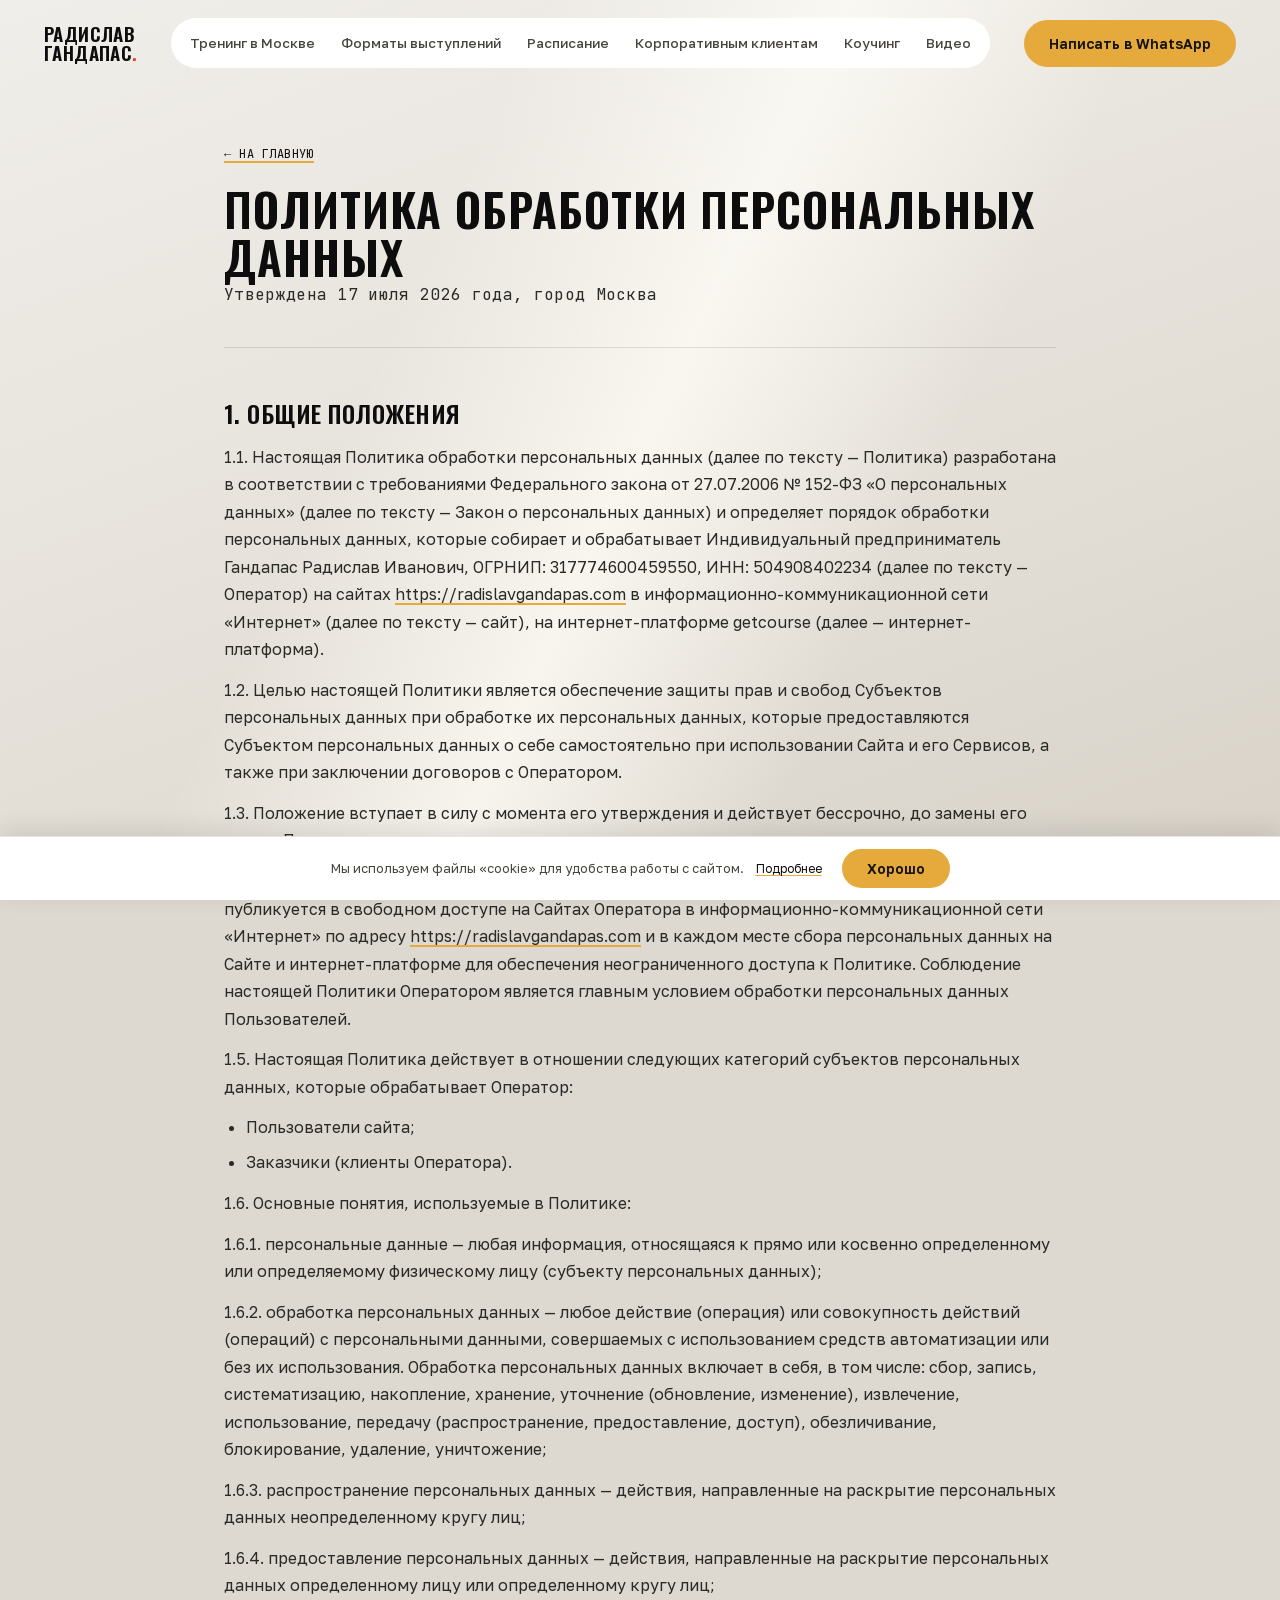
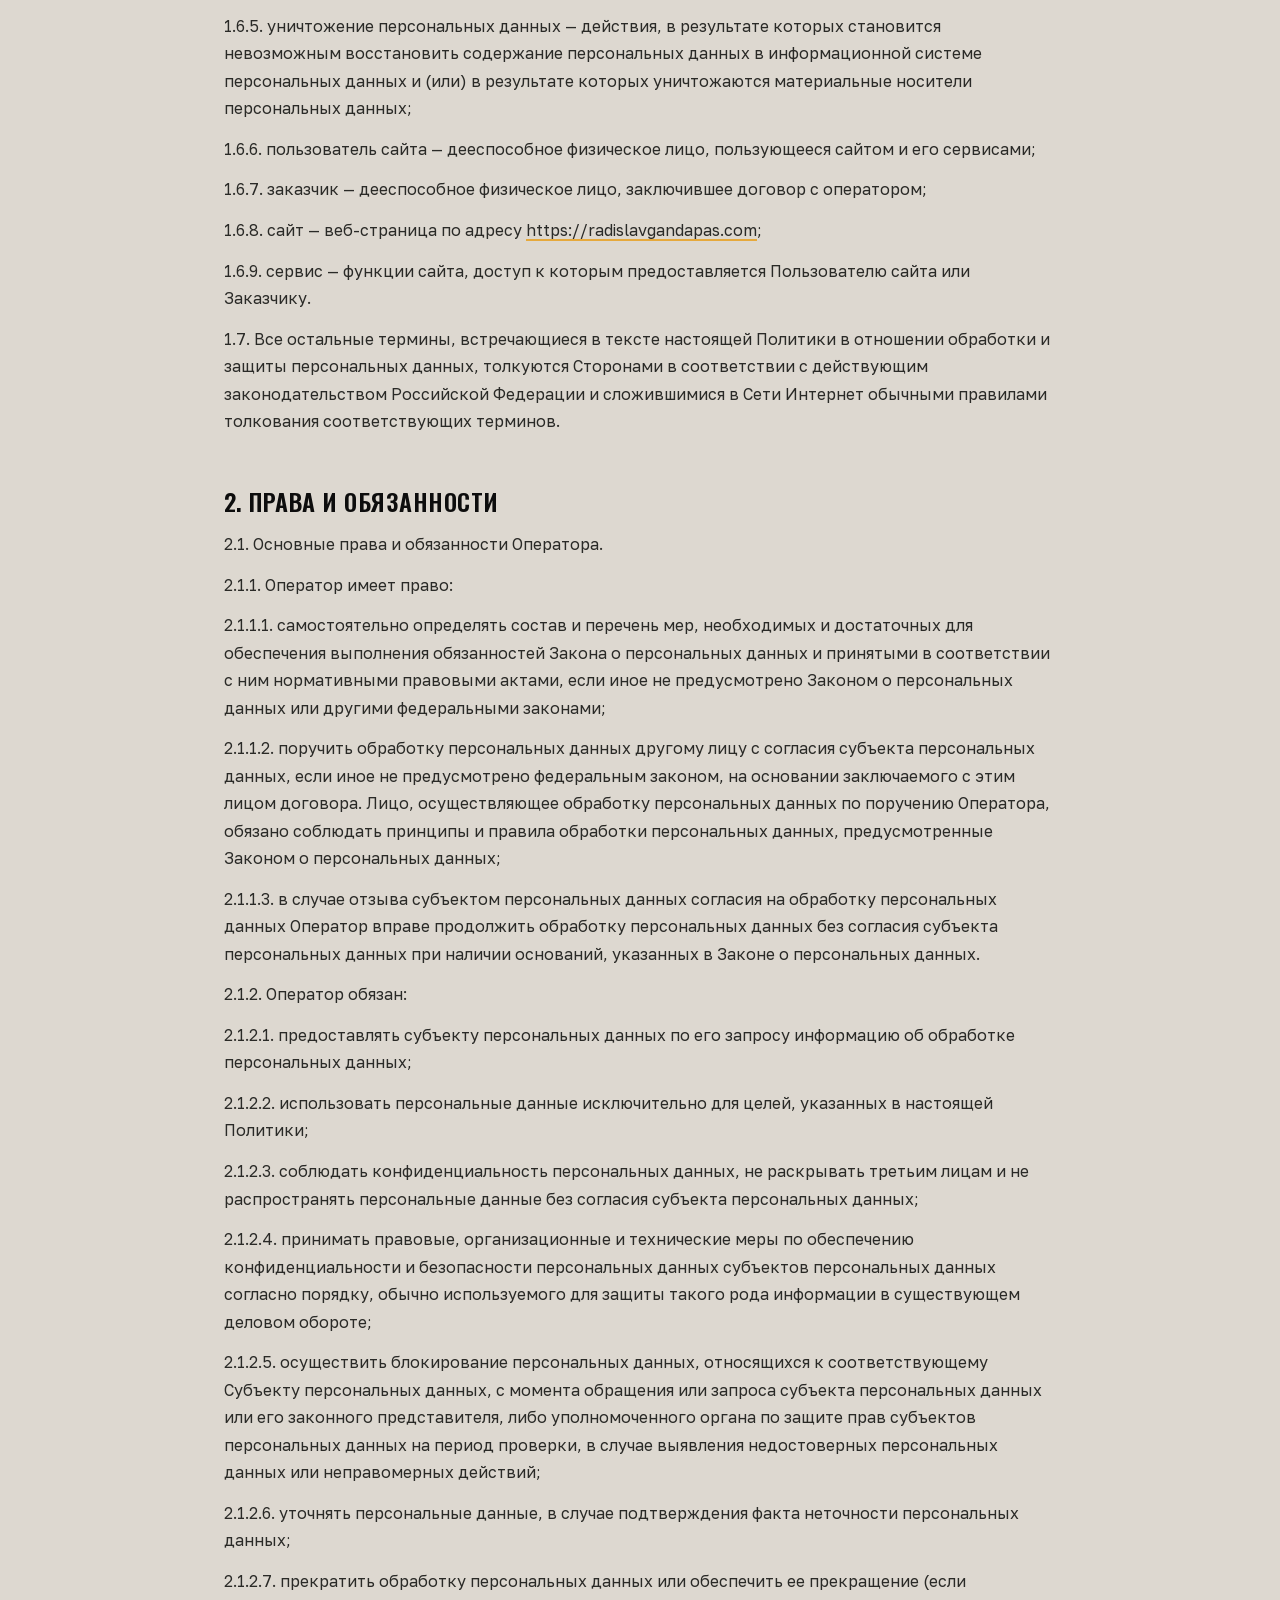
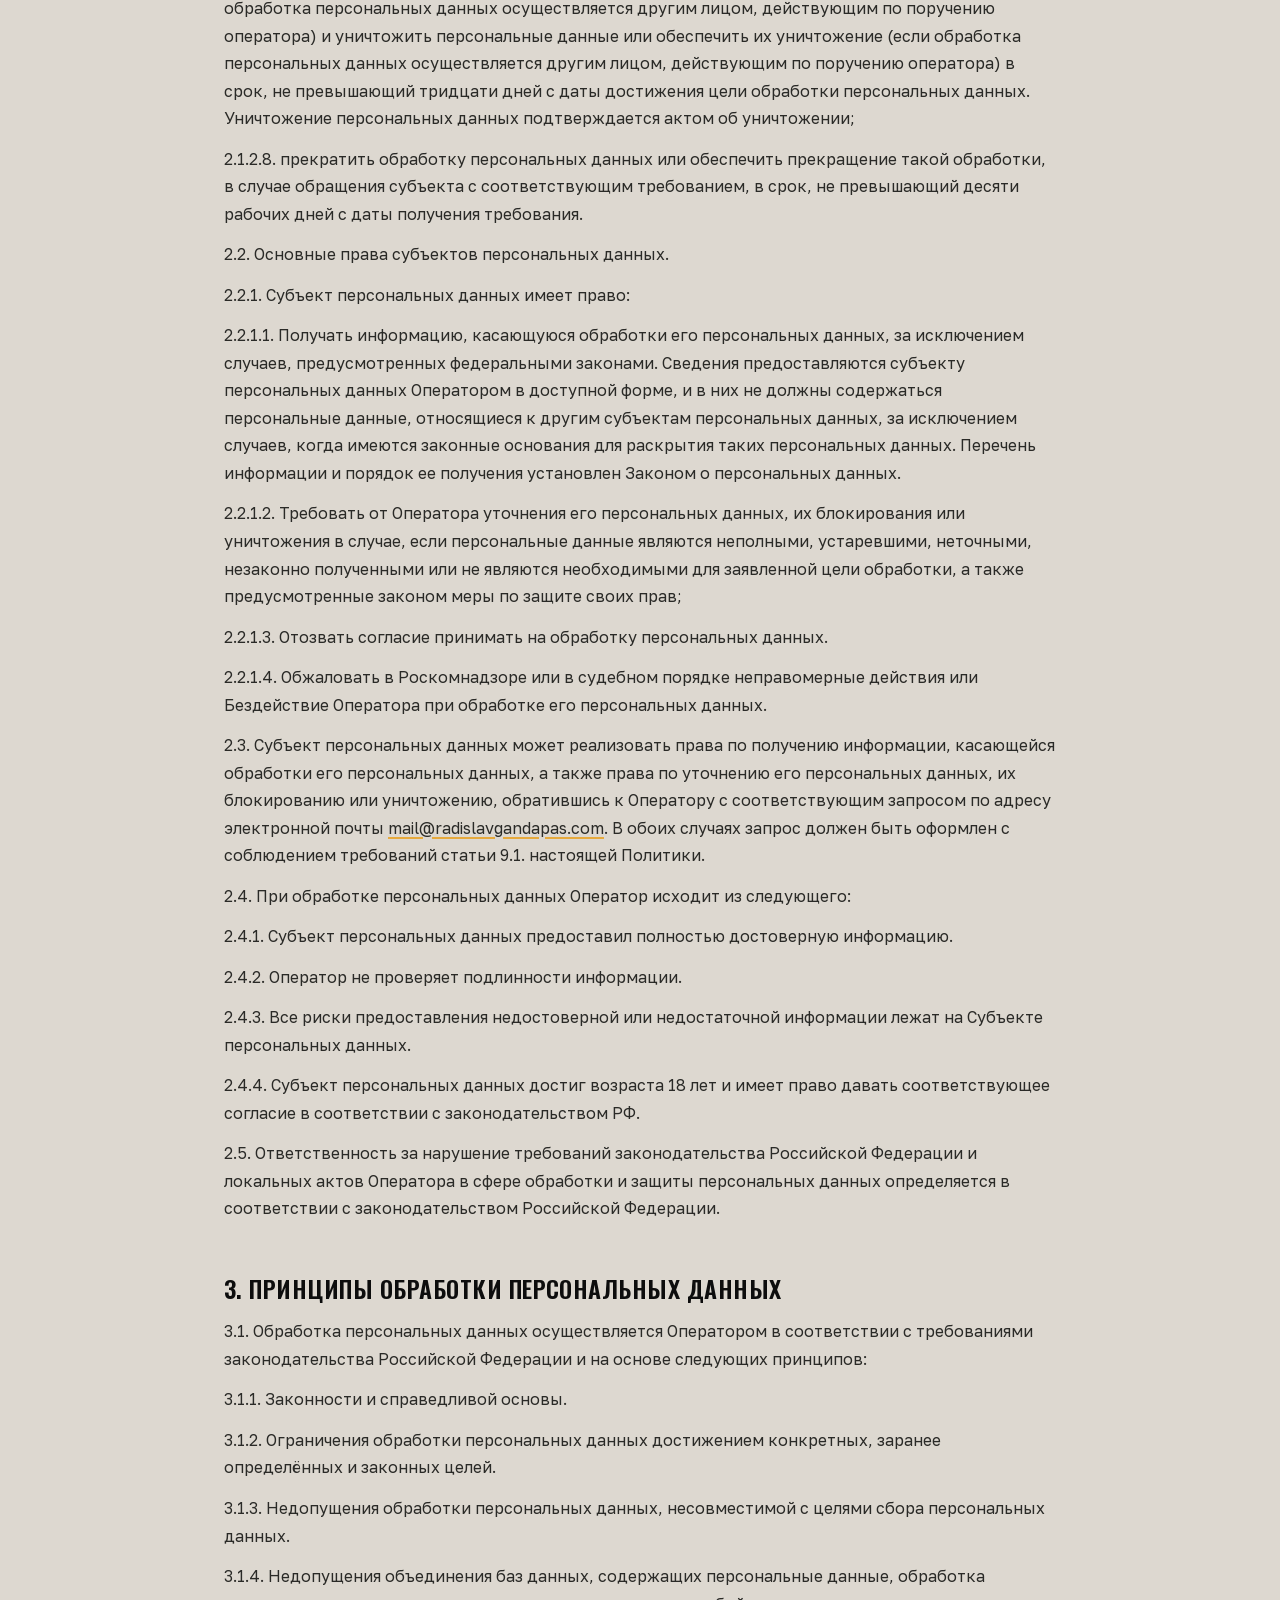
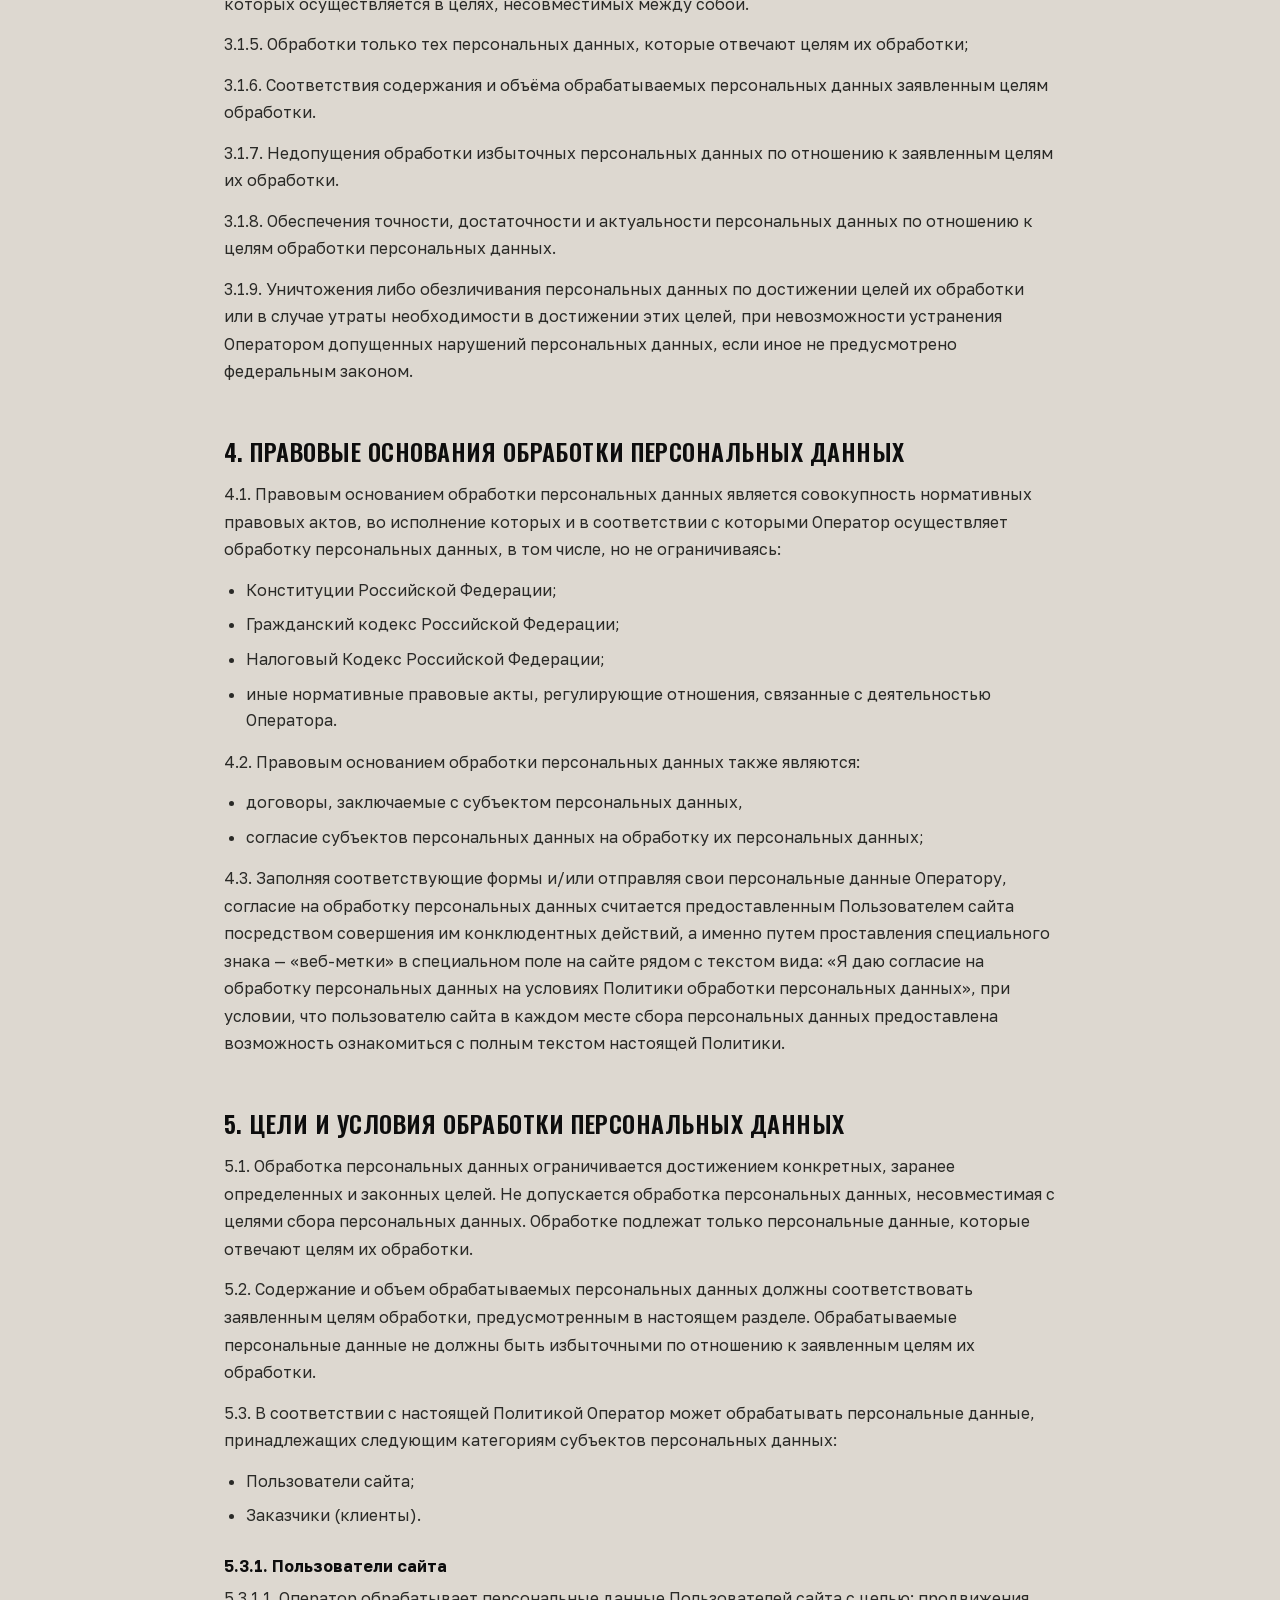
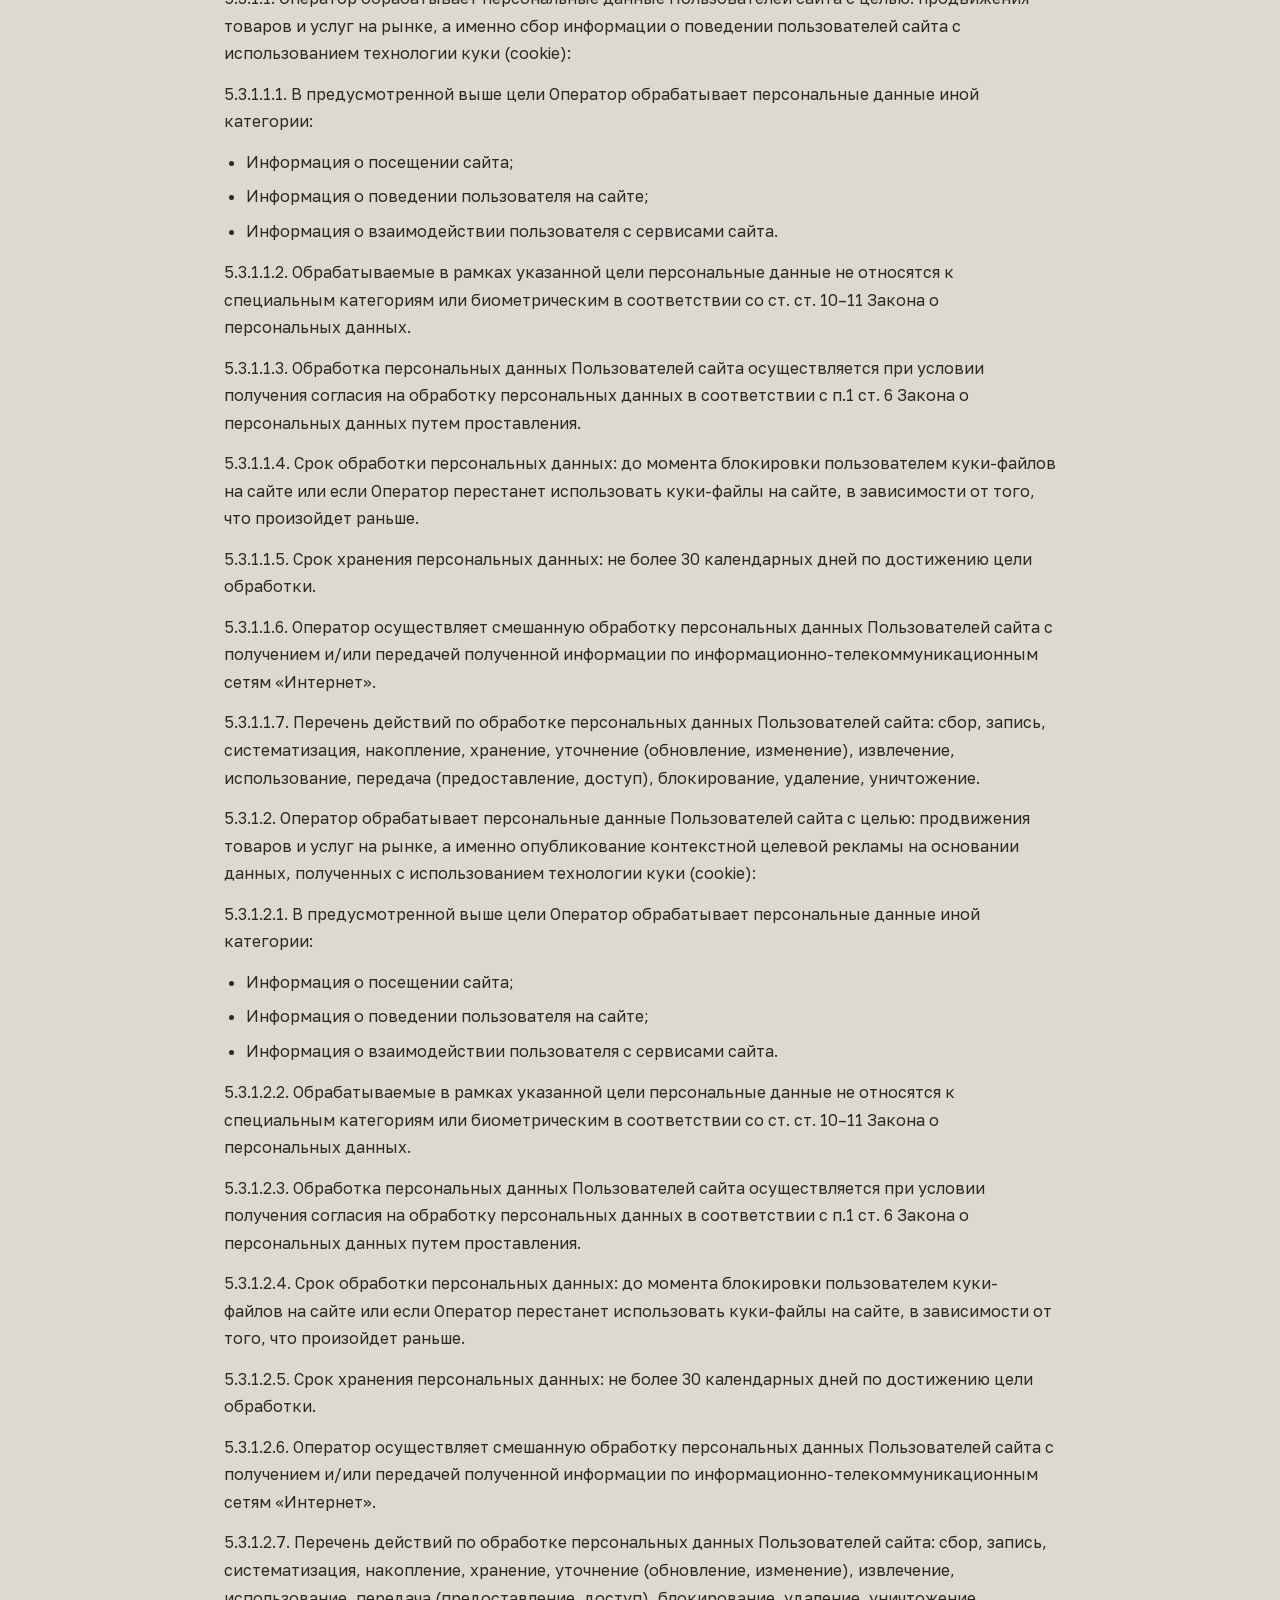
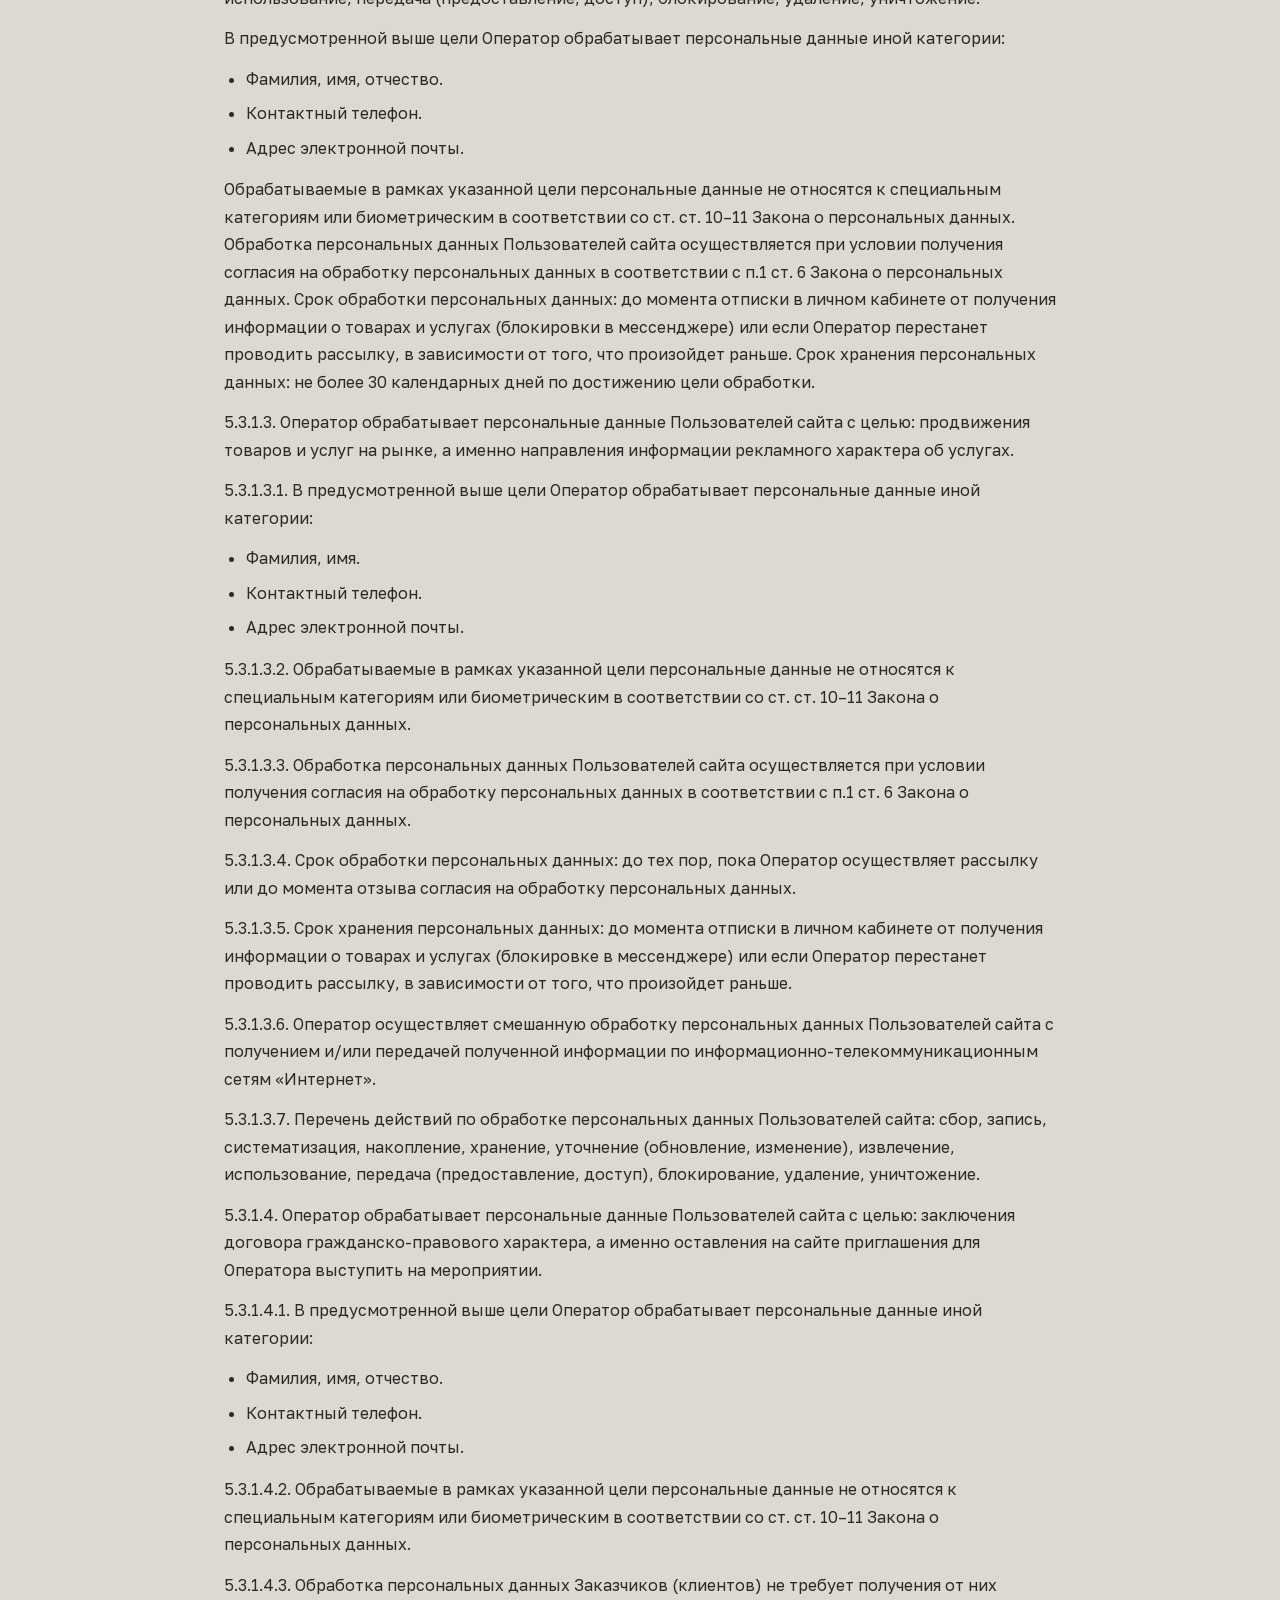
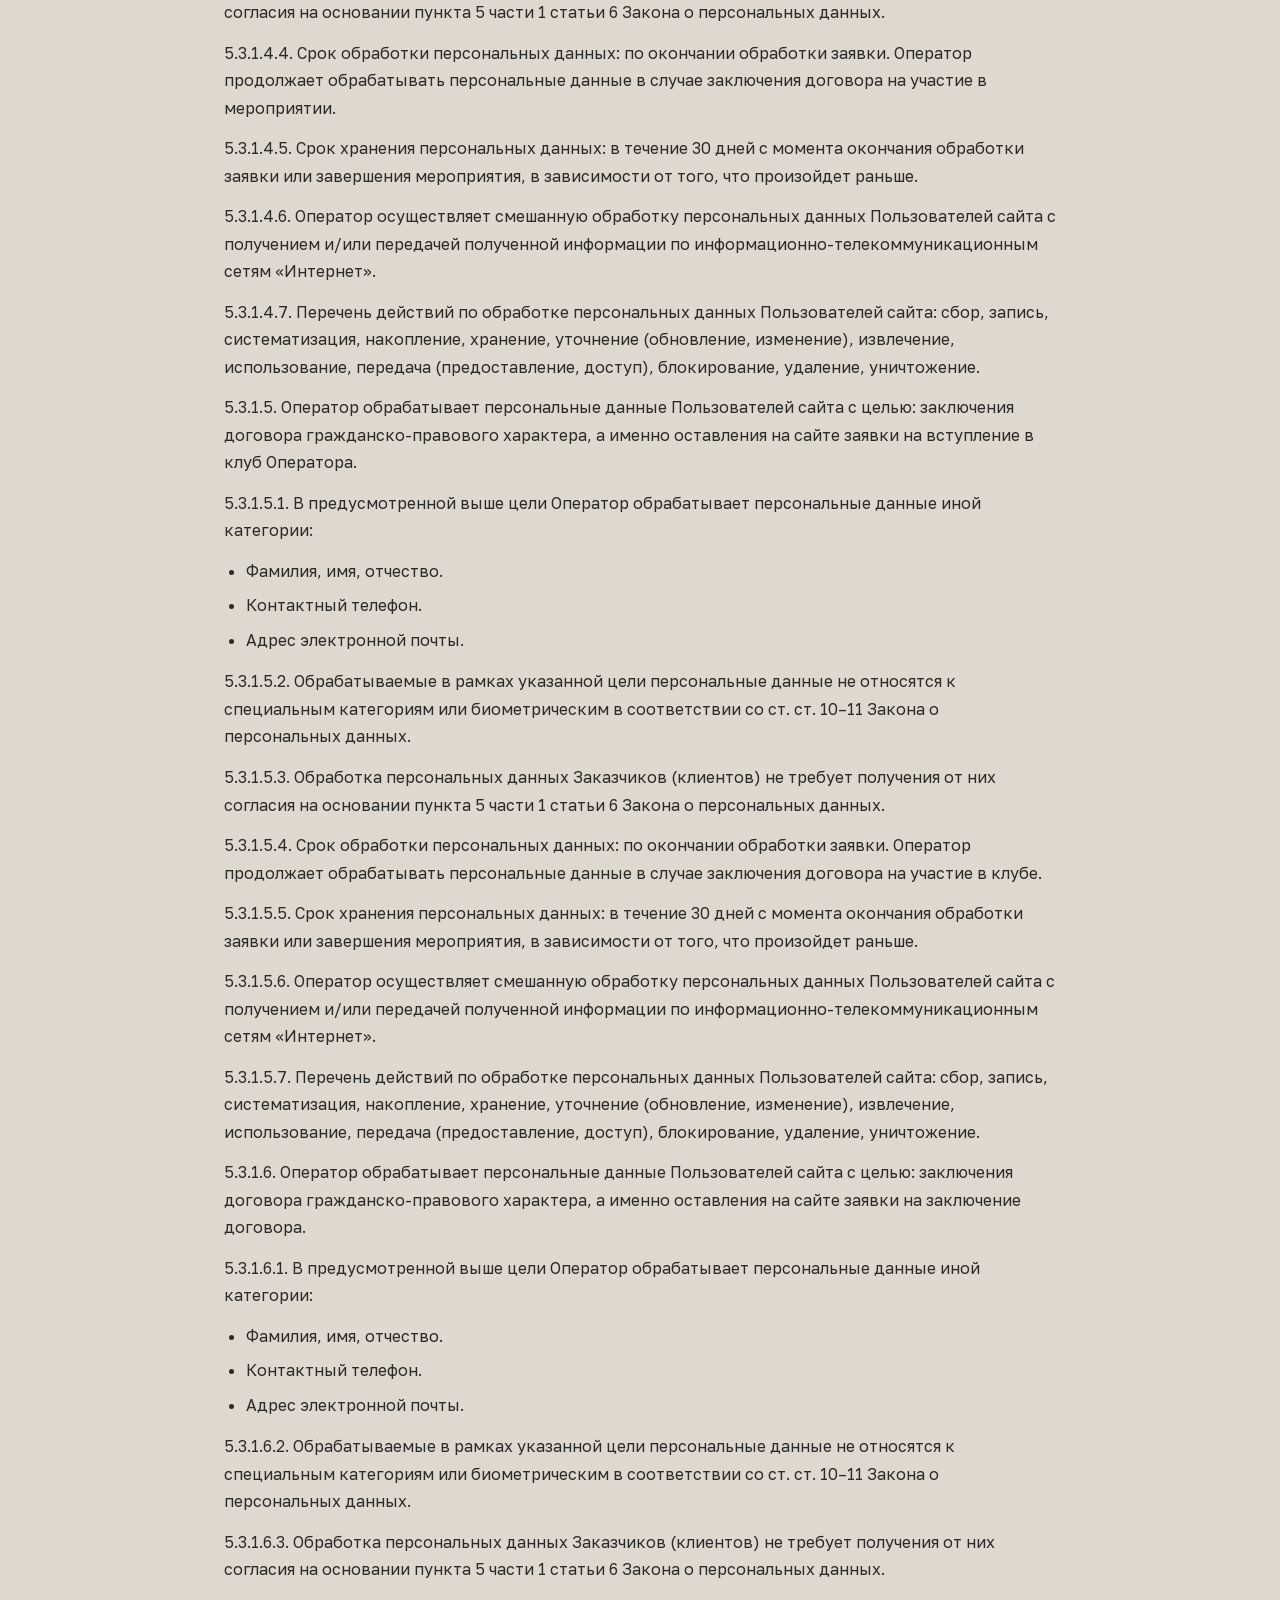
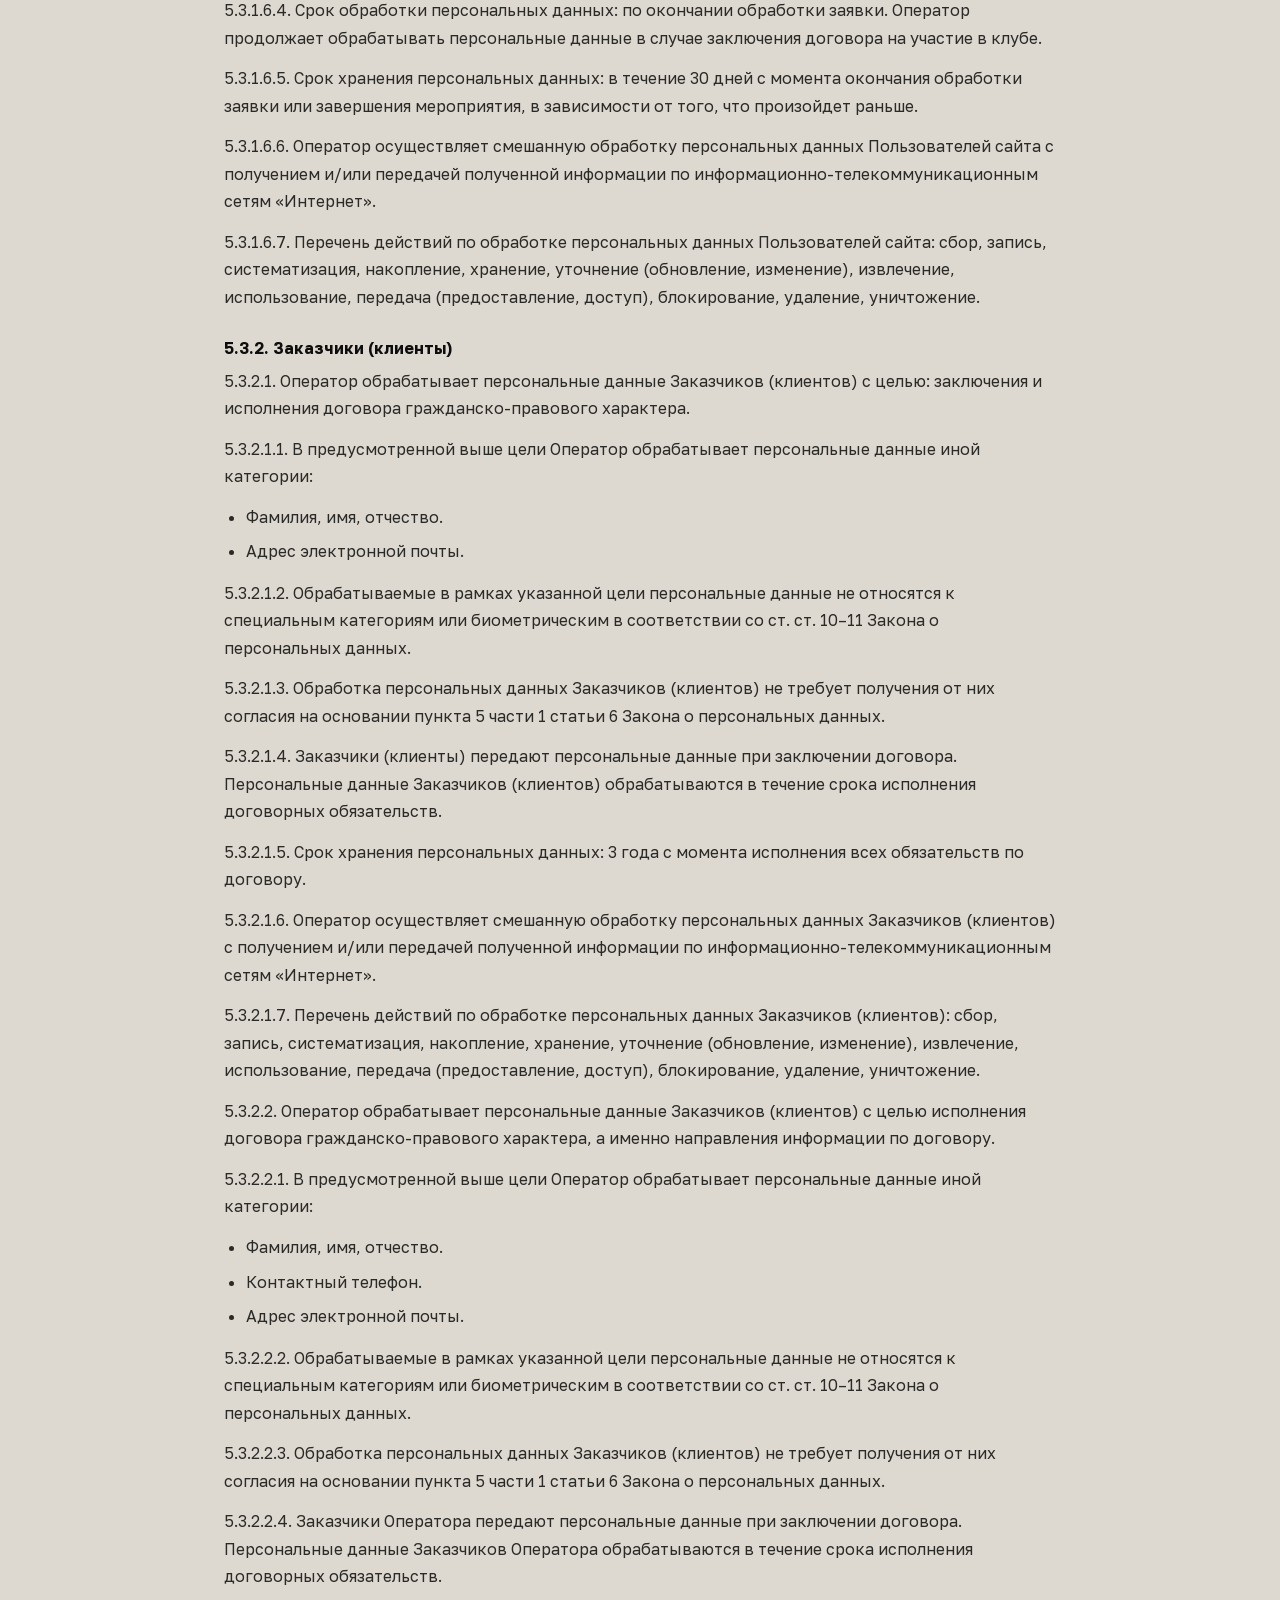
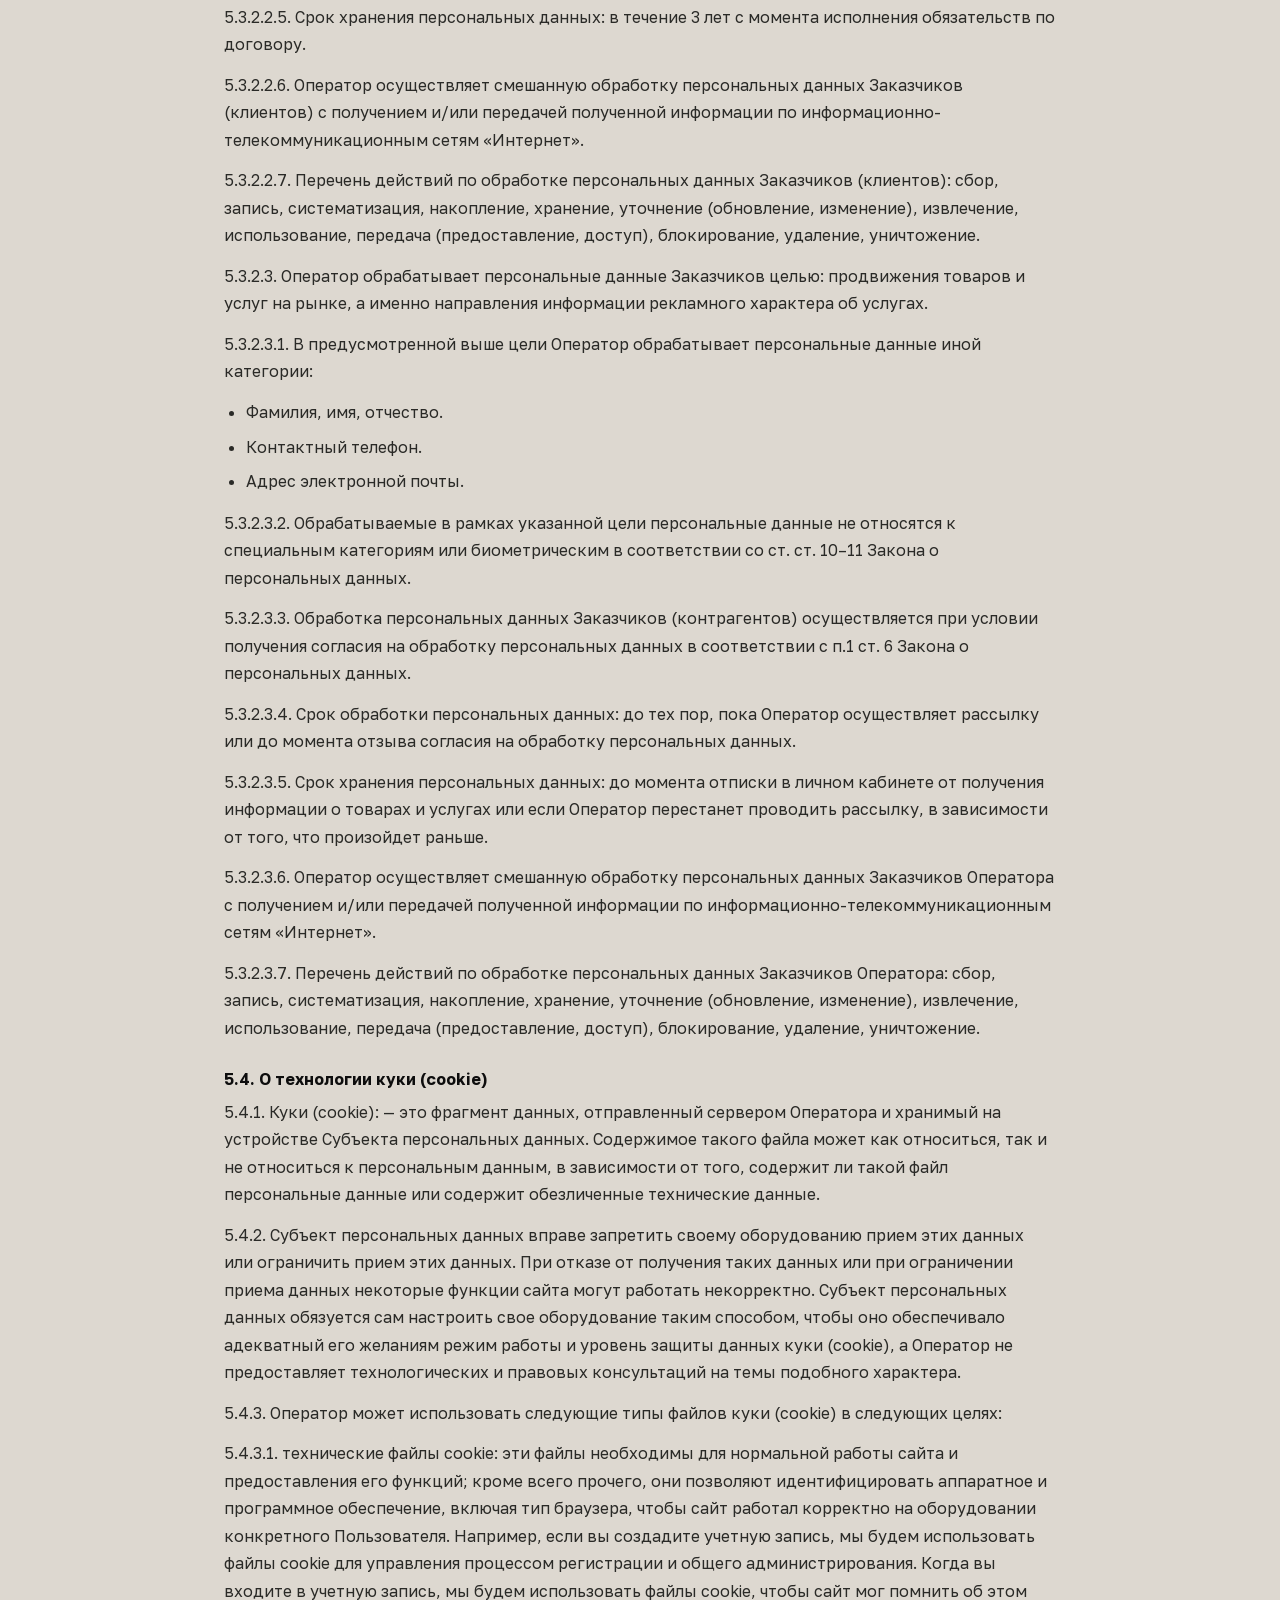
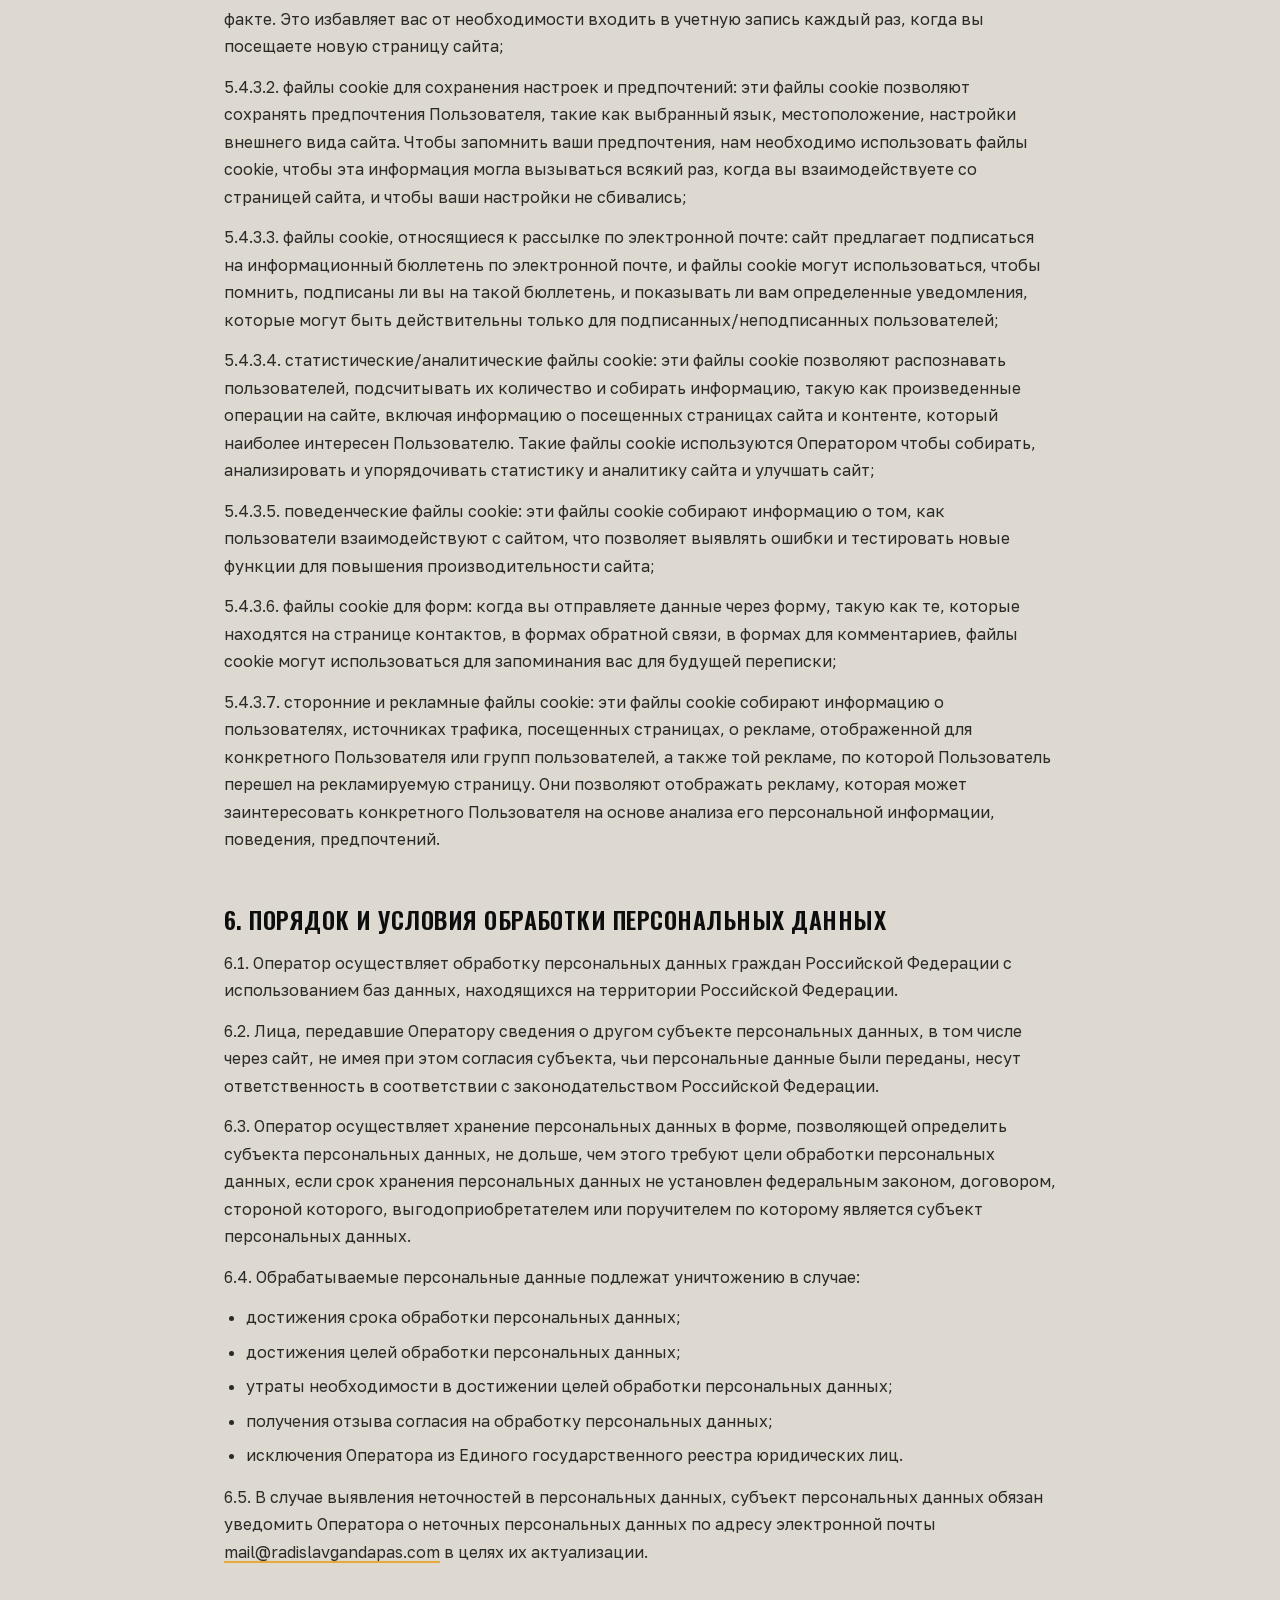
==== privacy.html @ 7c048b5f "Юр-страницы, cookie-строка, safe-area и фиксы мобильной вёрстки - Политика обработки ПД (privacy.htm" ====
<!DOCTYPE html>
<html lang="ru">
<head>
<meta charset="UTF-8">
<meta name="viewport" content="width=device-width, initial-scale=1.0, viewport-fit=cover">

<meta http-equiv="Content-Security-Policy" content="
  default-src 'none';
  img-src 'self';
  media-src 'self';
  style-src 'self';
  font-src 'self';
  script-src 'self';
  base-uri 'none';
  form-action 'none'">
<meta name="referrer" content="strict-origin-when-cross-origin">

<title>Политика обработки персональных данных — Радислав Гандапас</title>
<meta name="description" content="Политика обработки персональных данных ИП Гандапас Радислав Иванович в соответствии с Федеральным законом № 152-ФЗ «О персональных данных».">

<link rel="canonical" href="https://shbshv-czec.github.io/radislavgandapas/privacy.html">

<link rel="icon" type="image/png" href="assets/img/favicon.png">
<link rel="apple-touch-icon" href="assets/img/apple-touch-icon.png">
<meta name="theme-color" content="#0d0d0d">

<link rel="preload" href="assets/fonts/oswald-cyrillic.woff2" as="font" type="font/woff2" crossorigin>
<link rel="preload" href="assets/fonts/golos-text-cyrillic.woff2" as="font" type="font/woff2" crossorigin>

<link rel="stylesheet" href="assets/css/styles.css">
<script src="assets/js/app.js" defer></script>
</head>
<body>
<header id="hdr">
<div class="wrap hrow">
<a class="logo" href="index.html">Радислав<br>Гандапас<em>.</em></a>
<nav class="pill">
<a href="index.html#moscow">Тренинг в Москве</a><a href="index.html#masterclasses">Форматы выступлений</a><a href="index.html#calendar">Расписание</a><a href="index.html#corporate">Корпоративным клиентам</a><a href="index.html#personal">Коучинг</a><a href="index.html#video">Видео</a>
</nav>
<div class="hcta">
<a class="btn btn-gold" href="https://wa.me/79852559505">Написать в WhatsApp</a>
<button class="burger" id="burger" type="button" aria-label="Меню" aria-expanded="false" aria-controls="mnav"><span></span><span></span><span></span></button>
</div>
</div>
</header>
<div class="mnav" id="mnav">
<a href="index.html#moscow">Тренинг в Москве</a><a href="index.html#masterclasses">Форматы выступлений</a><a href="index.html#calendar">Расписание</a><a href="index.html#corporate">Корпоративным клиентам</a><a href="index.html#personal">Коучинг</a><a href="index.html#video">Видео</a>
</div>

<main id="top">
<article class="legal">
<div class="wrap">

<div class="legal-head">
<a class="legal-back" href="index.html">← На главную</a>
<h1>Политика обработки персональных данных</h1>
<p class="legal-meta">Утверждена 17 июля 2026 года, город Москва</p>
</div>

<h2>1. Общие положения</h2>
<p>1.1. Настоящая Политика обработки персональных данных (далее по тексту — Политика) разработана в соответствии с требованиями Федерального закона от 27.07.2006 № 152-ФЗ «О персональных данных» (далее по тексту — Закон о персональных данных) и определяет порядок обработки персональных данных, которые собирает и обрабатывает Индивидуальный предприниматель Гандапас Радислав Иванович, ОГРНИП: 317774600459550, ИНН: 504908402234 (далее по тексту — Оператор) на сайтах <a href="https://radislavgandapas.com">https://radislavgandapas.com</a> в информационно-коммуникационной сети «Интернет» (далее по тексту — сайт), на интернет-платформе getcourse (далее — интернет-платформа).</p>
<p>1.2. Целью настоящей Политики является обеспечение защиты прав и свобод Субъектов персональных данных при обработке их персональных данных, которые предоставляются Субъектом персональных данных о себе самостоятельно при использовании Сайта и его Сервисов, а также при заключении договоров с Оператором.</p>
<p>1.3. Положение вступает в силу с момента его утверждения и действует бессрочно, до замены его новым Положением.</p>
<p>1.4. Во исполнение требований части 2 ст. 18.1 Закона о персональных данных настоящая Политика публикуется в свободном доступе на Сайтах Оператора в информационно-коммуникационной сети «Интернет» по адресу <a href="https://radislavgandapas.com">https://radislavgandapas.com</a> и в каждом месте сбора персональных данных на Сайте и интернет-платформе для обеспечения неограниченного доступа к Политике. Соблюдение настоящей Политики Оператором является главным условием обработки персональных данных Пользователей.</p>
<p>1.5. Настоящая Политика действует в отношении следующих категорий субъектов персональных данных, которые обрабатывает Оператор:</p>
<ul>
<li>Пользователи сайта;</li>
<li>Заказчики (клиенты Оператора).</li>
</ul>
<p>1.6. Основные понятия, используемые в Политике:</p>
<p>1.6.1. персональные данные — любая информация, относящаяся к прямо или косвенно определенному или определяемому физическому лицу (субъекту персональных данных);</p>
<p>1.6.2. обработка персональных данных — любое действие (операция) или совокупность действий (операций) с персональными данными, совершаемых с использованием средств автоматизации или без их использования. Обработка персональных данных включает в себя, в том числе: сбор, запись, систематизацию, накопление, хранение, уточнение (обновление, изменение), извлечение, использование, передачу (распространение, предоставление, доступ), обезличивание, блокирование, удаление, уничтожение;</p>
<p>1.6.3. распространение персональных данных — действия, направленные на раскрытие персональных данных неопределенному кругу лиц;</p>
<p>1.6.4. предоставление персональных данных — действия, направленные на раскрытие персональных данных определенному лицу или определенному кругу лиц;</p>
<p>1.6.5. уничтожение персональных данных — действия, в результате которых становится невозможным восстановить содержание персональных данных в информационной системе персональных данных и (или) в результате которых уничтожаются материальные носители персональных данных;</p>
<p>1.6.6. пользователь сайта — дееспособное физическое лицо, пользующееся сайтом и его сервисами;</p>
<p>1.6.7. заказчик — дееспособное физическое лицо, заключившее договор с оператором;</p>
<p>1.6.8. сайт — веб-страница по адресу <a href="https://radislavgandapas.com">https://radislavgandapas.com</a>;</p>
<p>1.6.9. сервис — функции сайта, доступ к которым предоставляется Пользователю сайта или Заказчику.</p>
<p>1.7. Все остальные термины, встречающиеся в тексте настоящей Политики в отношении обработки и защиты персональных данных, толкуются Сторонами в соответствии с действующим законодательством Российской Федерации и сложившимися в Сети Интернет обычными правилами толкования соответствующих терминов.</p>

<h2>2. Права и обязанности</h2>
<p>2.1. Основные права и обязанности Оператора.</p>
<p>2.1.1. Оператор имеет право:</p>
<p>2.1.1.1. самостоятельно определять состав и перечень мер, необходимых и достаточных для обеспечения выполнения обязанностей Закона о персональных данных и принятыми в соответствии с ним нормативными правовыми актами, если иное не предусмотрено Законом о персональных данных или другими федеральными законами;</p>
<p>2.1.1.2. поручить обработку персональных данных другому лицу с согласия субъекта персональных данных, если иное не предусмотрено федеральным законом, на основании заключаемого с этим лицом договора. Лицо, осуществляющее обработку персональных данных по поручению Оператора, обязано соблюдать принципы и правила обработки персональных данных, предусмотренные Законом о персональных данных;</p>
<p>2.1.1.3. в случае отзыва субъектом персональных данных согласия на обработку персональных данных Оператор вправе продолжить обработку персональных данных без согласия субъекта персональных данных при наличии оснований, указанных в Законе о персональных данных.</p>
<p>2.1.2. Оператор обязан:</p>
<p>2.1.2.1. предоставлять субъекту персональных данных по его запросу информацию об обработке персональных данных;</p>
<p>2.1.2.2. использовать персональные данные исключительно для целей, указанных в настоящей Политики;</p>
<p>2.1.2.3. соблюдать конфиденциальность персональных данных, не раскрывать третьим лицам и не распространять персональные данные без согласия субъекта персональных данных;</p>
<p>2.1.2.4. принимать правовые, организационные и технические меры по обеспечению конфиденциальности и безопасности персональных данных субъектов персональных данных согласно порядку, обычно используемого для защиты такого рода информации в существующем деловом обороте;</p>
<p>2.1.2.5. осуществить блокирование персональных данных, относящихся к соответствующему Субъекту персональных данных, с момента обращения или запроса субъекта персональных данных или его законного представителя, либо уполномоченного органа по защите прав субъектов персональных данных на период проверки, в случае выявления недостоверных персональных данных или неправомерных действий;</p>
<p>2.1.2.6. уточнять персональные данные, в случае подтверждения факта неточности персональных данных;</p>
<p>2.1.2.7. прекратить обработку персональных данных или обеспечить ее прекращение (если обработка персональных данных осуществляется другим лицом, действующим по поручению оператора) и уничтожить персональные данные или обеспечить их уничтожение (если обработка персональных данных осуществляется другим лицом, действующим по поручению оператора) в срок, не превышающий тридцати дней с даты достижения цели обработки персональных данных. Уничтожение персональных данных подтверждается актом об уничтожении;</p>
<p>2.1.2.8. прекратить обработку персональных данных или обеспечить прекращение такой обработки, в случае обращения субъекта с соответствующим требованием, в срок, не превышающий десяти рабочих дней с даты получения требования.</p>
<p>2.2. Основные права субъектов персональных данных.</p>
<p>2.2.1. Субъект персональных данных имеет право:</p>
<p>2.2.1.1. Получать информацию, касающуюся обработки его персональных данных, за исключением случаев, предусмотренных федеральными законами. Сведения предоставляются субъекту персональных данных Оператором в доступной форме, и в них не должны содержаться персональные данные, относящиеся к другим субъектам персональных данных, за исключением случаев, когда имеются законные основания для раскрытия таких персональных данных. Перечень информации и порядок ее получения установлен Законом о персональных данных.</p>
<p>2.2.1.2. Требовать от Оператора уточнения его персональных данных, их блокирования или уничтожения в случае, если персональные данные являются неполными, устаревшими, неточными, незаконно полученными или не являются необходимыми для заявленной цели обработки, а также предусмотренные законом меры по защите своих прав;</p>
<p>2.2.1.3. Отозвать согласие принимать на обработку персональных данных.</p>
<p>2.2.1.4. Обжаловать в Роскомнадзоре или в судебном порядке неправомерные действия или Бездействие Оператора при обработке его персональных данных.</p>
<p>2.3. Субъект персональных данных может реализовать права по получению информации, касающейся обработки его персональных данных, а также права по уточнению его персональных данных, их блокированию или уничтожению, обратившись к Оператору с соответствующим запросом по адресу электронной почты <a href="mailto:mail@radislavgandapas.com">mail@radislavgandapas.com</a>. В обоих случаях запрос должен быть оформлен с соблюдением требований статьи 9.1. настоящей Политики.</p>
<p>2.4. При обработке персональных данных Оператор исходит из следующего:</p>
<p>2.4.1. Субъект персональных данных предоставил полностью достоверную информацию.</p>
<p>2.4.2. Оператор не проверяет подлинности информации.</p>
<p>2.4.3. Все риски предоставления недостоверной или недостаточной информации лежат на Субъекте персональных данных.</p>
<p>2.4.4. Субъект персональных данных достиг возраста 18 лет и имеет право давать соответствующее согласие в соответствии с законодательством РФ.</p>
<p>2.5. Ответственность за нарушение требований законодательства Российской Федерации и локальных актов Оператора в сфере обработки и защиты персональных данных определяется в соответствии с законодательством Российской Федерации.</p>

<h2>3. Принципы обработки персональных данных</h2>
<p>3.1. Обработка персональных данных осуществляется Оператором в соответствии с требованиями законодательства Российской Федерации и на основе следующих принципов:</p>
<p>3.1.1. Законности и справедливой основы.</p>
<p>3.1.2. Ограничения обработки персональных данных достижением конкретных, заранее определённых и законных целей.</p>
<p>3.1.3. Недопущения обработки персональных данных, несовместимой с целями сбора персональных данных.</p>
<p>3.1.4. Недопущения объединения баз данных, содержащих персональные данные, обработка которых осуществляется в целях, несовместимых между собой.</p>
<p>3.1.5. Обработки только тех персональных данных, которые отвечают целям их обработки;</p>
<p>3.1.6. Соответствия содержания и объёма обрабатываемых персональных данных заявленным целям обработки.</p>
<p>3.1.7. Недопущения обработки избыточных персональных данных по отношению к заявленным целям их обработки.</p>
<p>3.1.8. Обеспечения точности, достаточности и актуальности персональных данных по отношению к целям обработки персональных данных.</p>
<p>3.1.9. Уничтожения либо обезличивания персональных данных по достижении целей их обработки или в случае утраты необходимости в достижении этих целей, при невозможности устранения Оператором допущенных нарушений персональных данных, если иное не предусмотрено федеральным законом.</p>

<h2>4. Правовые основания обработки персональных данных</h2>
<p>4.1. Правовым основанием обработки персональных данных является совокупность нормативных правовых актов, во исполнение которых и в соответствии с которыми Оператор осуществляет обработку персональных данных, в том числе, но не ограничиваясь:</p>
<ul>
<li>Конституции Российской Федерации;</li>
<li>Гражданский кодекс Российской Федерации;</li>
<li>Налоговый Кодекс Российской Федерации;</li>
<li>иные нормативные правовые акты, регулирующие отношения, связанные с деятельностью Оператора.</li>
</ul>
<p>4.2. Правовым основанием обработки персональных данных также являются:</p>
<ul>
<li>договоры, заключаемые с субъектом персональных данных,</li>
<li>согласие субъектов персональных данных на обработку их персональных данных;</li>
</ul>
<p>4.3. Заполняя соответствующие формы и/или отправляя свои персональные данные Оператору, согласие на обработку персональных данных считается предоставленным Пользователем сайта посредством совершения им конклюдентных действий, а именно путем проставления специального знака — «веб-метки» в специальном поле на сайте рядом с текстом вида: «Я даю согласие на обработку персональных данных на условиях Политики обработки персональных данных», при условии, что пользователю сайта в каждом месте сбора персональных данных предоставлена возможность ознакомиться с полным текстом настоящей Политики.</p>

<h2>5. Цели и условия обработки персональных данных</h2>
<p>5.1. Обработка персональных данных ограничивается достижением конкретных, заранее определенных и законных целей. Не допускается обработка персональных данных, несовместимая с целями сбора персональных данных. Обработке подлежат только персональные данные, которые отвечают целям их обработки.</p>
<p>5.2. Содержание и объем обрабатываемых персональных данных должны соответствовать заявленным целям обработки, предусмотренным в настоящем разделе. Обрабатываемые персональные данные не должны быть избыточными по отношению к заявленным целям их обработки.</p>
<p>5.3. В соответствии с настоящей Политикой Оператор может обрабатывать персональные данные, принадлежащих следующим категориям субъектов персональных данных:</p>
<ul>
<li>Пользователи сайта;</li>
<li>Заказчики (клиенты).</li>
</ul>

<h3>5.3.1. Пользователи сайта</h3>
<p>5.3.1.1. Оператор обрабатывает персональные данные Пользователей сайта с целью: продвижения товаров и услуг на рынке, а именно сбор информации о поведении пользователей сайта с использованием технологии куки (cookie):</p>
<p>5.3.1.1.1. В предусмотренной выше цели Оператор обрабатывает персональные данные иной категории:</p>
<ul>
<li>Информация о посещении сайта;</li>
<li>Информация о поведении пользователя на сайте;</li>
<li>Информация о взаимодействии пользователя с сервисами сайта.</li>
</ul>
<p>5.3.1.1.2. Обрабатываемые в рамках указанной цели персональные данные не относятся к специальным категориям или биометрическим в соответствии со ст. ст. 10–11 Закона о персональных данных.</p>
<p>5.3.1.1.3. Обработка персональных данных Пользователей сайта осуществляется при условии получения согласия на обработку персональных данных в соответствии с п.1 ст. 6 Закона о персональных данных путем проставления.</p>
<p>5.3.1.1.4. Срок обработки персональных данных: до момента блокировки пользователем куки-файлов на сайте или если Оператор перестанет использовать куки-файлы на сайте, в зависимости от того, что произойдет раньше.</p>
<p>5.3.1.1.5. Срок хранения персональных данных: не более 30 календарных дней по достижению цели обработки.</p>
<p>5.3.1.1.6. Оператор осуществляет смешанную обработку персональных данных Пользователей сайта с получением и/или передачей полученной информации по информационно-телекоммуникационным сетям «Интернет».</p>
<p>5.3.1.1.7. Перечень действий по обработке персональных данных Пользователей сайта: сбор, запись, систематизация, накопление, хранение, уточнение (обновление, изменение), извлечение, использование, передача (предоставление, доступ), блокирование, удаление, уничтожение.</p>

<p>5.3.1.2. Оператор обрабатывает персональные данные Пользователей сайта с целью: продвижения товаров и услуг на рынке, а именно опубликование контекстной целевой рекламы на основании данных, полученных с использованием технологии куки (cookie):</p>
<p>5.3.1.2.1. В предусмотренной выше цели Оператор обрабатывает персональные данные иной категории:</p>
<ul>
<li>Информация о посещении сайта;</li>
<li>Информация о поведении пользователя на сайте;</li>
<li>Информация о взаимодействии пользователя с сервисами сайта.</li>
</ul>
<p>5.3.1.2.2. Обрабатываемые в рамках указанной цели персональные данные не относятся к специальным категориям или биометрическим в соответствии со ст. ст. 10–11 Закона о персональных данных.</p>
<p>5.3.1.2.3. Обработка персональных данных Пользователей сайта осуществляется при условии получения согласия на обработку персональных данных в соответствии с п.1 ст. 6 Закона о персональных данных путем проставления.</p>
<p>5.3.1.2.4. Срок обработки персональных данных: до момента блокировки пользователем куки-файлов на сайте или если Оператор перестанет использовать куки-файлы на сайте, в зависимости от того, что произойдет раньше.</p>
<p>5.3.1.2.5. Срок хранения персональных данных: не более 30 календарных дней по достижению цели обработки.</p>
<p>5.3.1.2.6. Оператор осуществляет смешанную обработку персональных данных Пользователей сайта с получением и/или передачей полученной информации по информационно-телекоммуникационным сетям «Интернет».</p>
<p>5.3.1.2.7. Перечень действий по обработке персональных данных Пользователей сайта: сбор, запись, систематизация, накопление, хранение, уточнение (обновление, изменение), извлечение, использование, передача (предоставление, доступ), блокирование, удаление, уничтожение.</p>
<p>В предусмотренной выше цели Оператор обрабатывает персональные данные иной категории:</p>
<ul>
<li>Фамилия, имя, отчество.</li>
<li>Контактный телефон.</li>
<li>Адрес электронной почты.</li>
</ul>
<p>Обрабатываемые в рамках указанной цели персональные данные не относятся к специальным категориям или биометрическим в соответствии со ст. ст. 10–11 Закона о персональных данных. Обработка персональных данных Пользователей сайта осуществляется при условии получения согласия на обработку персональных данных в соответствии с п.1 ст. 6 Закона о персональных данных. Срок обработки персональных данных: до момента отписки в личном кабинете от получения информации о товарах и услугах (блокировки в мессенджере) или если Оператор перестанет проводить рассылку, в зависимости от того, что произойдет раньше. Срок хранения персональных данных: не более 30 календарных дней по достижению цели обработки.</p>

<p>5.3.1.3. Оператор обрабатывает персональные данные Пользователей сайта с целью: продвижения товаров и услуг на рынке, а именно направления информации рекламного характера об услугах.</p>
<p>5.3.1.3.1. В предусмотренной выше цели Оператор обрабатывает персональные данные иной категории:</p>
<ul>
<li>Фамилия, имя.</li>
<li>Контактный телефон.</li>
<li>Адрес электронной почты.</li>
</ul>
<p>5.3.1.3.2. Обрабатываемые в рамках указанной цели персональные данные не относятся к специальным категориям или биометрическим в соответствии со ст. ст. 10–11 Закона о персональных данных.</p>
<p>5.3.1.3.3. Обработка персональных данных Пользователей сайта осуществляется при условии получения согласия на обработку персональных данных в соответствии с п.1 ст. 6 Закона о персональных данных.</p>
<p>5.3.1.3.4. Срок обработки персональных данных: до тех пор, пока Оператор осуществляет рассылку или до момента отзыва согласия на обработку персональных данных.</p>
<p>5.3.1.3.5. Срок хранения персональных данных: до момента отписки в личном кабинете от получения информации о товарах и услугах (блокировке в мессенджере) или если Оператор перестанет проводить рассылку, в зависимости от того, что произойдет раньше.</p>
<p>5.3.1.3.6. Оператор осуществляет смешанную обработку персональных данных Пользователей сайта с получением и/или передачей полученной информации по информационно-телекоммуникационным сетям «Интернет».</p>
<p>5.3.1.3.7. Перечень действий по обработке персональных данных Пользователей сайта: сбор, запись, систематизация, накопление, хранение, уточнение (обновление, изменение), извлечение, использование, передача (предоставление, доступ), блокирование, удаление, уничтожение.</p>

<p>5.3.1.4. Оператор обрабатывает персональные данные Пользователей сайта с целью: заключения договора гражданско-правового характера, а именно оставления на сайте приглашения для Оператора выступить на мероприятии.</p>
<p>5.3.1.4.1. В предусмотренной выше цели Оператор обрабатывает персональные данные иной категории:</p>
<ul>
<li>Фамилия, имя, отчество.</li>
<li>Контактный телефон.</li>
<li>Адрес электронной почты.</li>
</ul>
<p>5.3.1.4.2. Обрабатываемые в рамках указанной цели персональные данные не относятся к специальным категориям или биометрическим в соответствии со ст. ст. 10–11 Закона о персональных данных.</p>
<p>5.3.1.4.3. Обработка персональных данных Заказчиков (клиентов) не требует получения от них согласия на основании пункта 5 части 1 статьи 6 Закона о персональных данных.</p>
<p>5.3.1.4.4. Срок обработки персональных данных: по окончании обработки заявки. Оператор продолжает обрабатывать персональные данные в случае заключения договора на участие в мероприятии.</p>
<p>5.3.1.4.5. Срок хранения персональных данных: в течение 30 дней с момента окончания обработки заявки или завершения мероприятия, в зависимости от того, что произойдет раньше.</p>
<p>5.3.1.4.6. Оператор осуществляет смешанную обработку персональных данных Пользователей сайта с получением и/или передачей полученной информации по информационно-телекоммуникационным сетям «Интернет».</p>
<p>5.3.1.4.7. Перечень действий по обработке персональных данных Пользователей сайта: сбор, запись, систематизация, накопление, хранение, уточнение (обновление, изменение), извлечение, использование, передача (предоставление, доступ), блокирование, удаление, уничтожение.</p>

<p>5.3.1.5. Оператор обрабатывает персональные данные Пользователей сайта с целью: заключения договора гражданско-правового характера, а именно оставления на сайте заявки на вступление в клуб Оператора.</p>
<p>5.3.1.5.1. В предусмотренной выше цели Оператор обрабатывает персональные данные иной категории:</p>
<ul>
<li>Фамилия, имя, отчество.</li>
<li>Контактный телефон.</li>
<li>Адрес электронной почты.</li>
</ul>
<p>5.3.1.5.2. Обрабатываемые в рамках указанной цели персональные данные не относятся к специальным категориям или биометрическим в соответствии со ст. ст. 10–11 Закона о персональных данных.</p>
<p>5.3.1.5.3. Обработка персональных данных Заказчиков (клиентов) не требует получения от них согласия на основании пункта 5 части 1 статьи 6 Закона о персональных данных.</p>
<p>5.3.1.5.4. Срок обработки персональных данных: по окончании обработки заявки. Оператор продолжает обрабатывать персональные данные в случае заключения договора на участие в клубе.</p>
<p>5.3.1.5.5. Срок хранения персональных данных: в течение 30 дней с момента окончания обработки заявки или завершения мероприятия, в зависимости от того, что произойдет раньше.</p>
<p>5.3.1.5.6. Оператор осуществляет смешанную обработку персональных данных Пользователей сайта с получением и/или передачей полученной информации по информационно-телекоммуникационным сетям «Интернет».</p>
<p>5.3.1.5.7. Перечень действий по обработке персональных данных Пользователей сайта: сбор, запись, систематизация, накопление, хранение, уточнение (обновление, изменение), извлечение, использование, передача (предоставление, доступ), блокирование, удаление, уничтожение.</p>

<p>5.3.1.6. Оператор обрабатывает персональные данные Пользователей сайта с целью: заключения договора гражданско-правового характера, а именно оставления на сайте заявки на заключение договора.</p>
<p>5.3.1.6.1. В предусмотренной выше цели Оператор обрабатывает персональные данные иной категории:</p>
<ul>
<li>Фамилия, имя, отчество.</li>
<li>Контактный телефон.</li>
<li>Адрес электронной почты.</li>
</ul>
<p>5.3.1.6.2. Обрабатываемые в рамках указанной цели персональные данные не относятся к специальным категориям или биометрическим в соответствии со ст. ст. 10–11 Закона о персональных данных.</p>
<p>5.3.1.6.3. Обработка персональных данных Заказчиков (клиентов) не требует получения от них согласия на основании пункта 5 части 1 статьи 6 Закона о персональных данных.</p>
<p>5.3.1.6.4. Срок обработки персональных данных: по окончании обработки заявки. Оператор продолжает обрабатывать персональные данные в случае заключения договора на участие в клубе.</p>
<p>5.3.1.6.5. Срок хранения персональных данных: в течение 30 дней с момента окончания обработки заявки или завершения мероприятия, в зависимости от того, что произойдет раньше.</p>
<p>5.3.1.6.6. Оператор осуществляет смешанную обработку персональных данных Пользователей сайта с получением и/или передачей полученной информации по информационно-телекоммуникационным сетям «Интернет».</p>
<p>5.3.1.6.7. Перечень действий по обработке персональных данных Пользователей сайта: сбор, запись, систематизация, накопление, хранение, уточнение (обновление, изменение), извлечение, использование, передача (предоставление, доступ), блокирование, удаление, уничтожение.</p>

<h3>5.3.2. Заказчики (клиенты)</h3>
<p>5.3.2.1. Оператор обрабатывает персональные данные Заказчиков (клиентов) с целью: заключения и исполнения договора гражданско-правового характера.</p>
<p>5.3.2.1.1. В предусмотренной выше цели Оператор обрабатывает персональные данные иной категории:</p>
<ul>
<li>Фамилия, имя, отчество.</li>
<li>Адрес электронной почты.</li>
</ul>
<p>5.3.2.1.2. Обрабатываемые в рамках указанной цели персональные данные не относятся к специальным категориям или биометрическим в соответствии со ст. ст. 10–11 Закона о персональных данных.</p>
<p>5.3.2.1.3. Обработка персональных данных Заказчиков (клиентов) не требует получения от них согласия на основании пункта 5 части 1 статьи 6 Закона о персональных данных.</p>
<p>5.3.2.1.4. Заказчики (клиенты) передают персональные данные при заключении договора. Персональные данные Заказчиков (клиентов) обрабатываются в течение срока исполнения договорных обязательств.</p>
<p>5.3.2.1.5. Срок хранения персональных данных: 3 года с момента исполнения всех обязательств по договору.</p>
<p>5.3.2.1.6. Оператор осуществляет смешанную обработку персональных данных Заказчиков (клиентов) с получением и/или передачей полученной информации по информационно-телекоммуникационным сетям «Интернет».</p>
<p>5.3.2.1.7. Перечень действий по обработке персональных данных Заказчиков (клиентов): сбор, запись, систематизация, накопление, хранение, уточнение (обновление, изменение), извлечение, использование, передача (предоставление, доступ), блокирование, удаление, уничтожение.</p>

<p>5.3.2.2. Оператор обрабатывает персональные данные Заказчиков (клиентов) с целью исполнения договора гражданско-правового характера, а именно направления информации по договору.</p>
<p>5.3.2.2.1. В предусмотренной выше цели Оператор обрабатывает персональные данные иной категории:</p>
<ul>
<li>Фамилия, имя, отчество.</li>
<li>Контактный телефон.</li>
<li>Адрес электронной почты.</li>
</ul>
<p>5.3.2.2.2. Обрабатываемые в рамках указанной цели персональные данные не относятся к специальным категориям или биометрическим в соответствии со ст. ст. 10–11 Закона о персональных данных.</p>
<p>5.3.2.2.3. Обработка персональных данных Заказчиков (клиентов) не требует получения от них согласия на основании пункта 5 части 1 статьи 6 Закона о персональных данных.</p>
<p>5.3.2.2.4. Заказчики Оператора передают персональные данные при заключении договора. Персональные данные Заказчиков Оператора обрабатываются в течение срока исполнения договорных обязательств.</p>
<p>5.3.2.2.5. Срок хранения персональных данных: в течение 3 лет с момента исполнения обязательств по договору.</p>
<p>5.3.2.2.6. Оператор осуществляет смешанную обработку персональных данных Заказчиков (клиентов) с получением и/или передачей полученной информации по информационно-телекоммуникационным сетям «Интернет».</p>
<p>5.3.2.2.7. Перечень действий по обработке персональных данных Заказчиков (клиентов): сбор, запись, систематизация, накопление, хранение, уточнение (обновление, изменение), извлечение, использование, передача (предоставление, доступ), блокирование, удаление, уничтожение.</p>

<p>5.3.2.3. Оператор обрабатывает персональные данные Заказчиков целью: продвижения товаров и услуг на рынке, а именно направления информации рекламного характера об услугах.</p>
<p>5.3.2.3.1. В предусмотренной выше цели Оператор обрабатывает персональные данные иной категории:</p>
<ul>
<li>Фамилия, имя, отчество.</li>
<li>Контактный телефон.</li>
<li>Адрес электронной почты.</li>
</ul>
<p>5.3.2.3.2. Обрабатываемые в рамках указанной цели персональные данные не относятся к специальным категориям или биометрическим в соответствии со ст. ст. 10–11 Закона о персональных данных.</p>
<p>5.3.2.3.3. Обработка персональных данных Заказчиков (контрагентов) осуществляется при условии получения согласия на обработку персональных данных в соответствии с п.1 ст. 6 Закона о персональных данных.</p>
<p>5.3.2.3.4. Срок обработки персональных данных: до тех пор, пока Оператор осуществляет рассылку или до момента отзыва согласия на обработку персональных данных.</p>
<p>5.3.2.3.5. Срок хранения персональных данных: до момента отписки в личном кабинете от получения информации о товарах и услугах или если Оператор перестанет проводить рассылку, в зависимости от того, что произойдет раньше.</p>
<p>5.3.2.3.6. Оператор осуществляет смешанную обработку персональных данных Заказчиков Оператора с получением и/или передачей полученной информации по информационно-телекоммуникационным сетям «Интернет».</p>
<p>5.3.2.3.7. Перечень действий по обработке персональных данных Заказчиков Оператора: сбор, запись, систематизация, накопление, хранение, уточнение (обновление, изменение), извлечение, использование, передача (предоставление, доступ), блокирование, удаление, уничтожение.</p>

<h3>5.4. О технологии куки (cookie)</h3>
<p>5.4.1. Куки (cookie): — это фрагмент данных, отправленный сервером Оператора и хранимый на устройстве Субъекта персональных данных. Содержимое такого файла может как относиться, так и не относиться к персональным данным, в зависимости от того, содержит ли такой файл персональные данные или содержит обезличенные технические данные.</p>
<p>5.4.2. Субъект персональных данных вправе запретить своему оборудованию прием этих данных или ограничить прием этих данных. При отказе от получения таких данных или при ограничении приема данных некоторые функции сайта могут работать некорректно. Субъект персональных данных обязуется сам настроить свое оборудование таким способом, чтобы оно обеспечивало адекватный его желаниям режим работы и уровень защиты данных куки (cookie), а Оператор не предоставляет технологических и правовых консультаций на темы подобного характера.</p>
<p>5.4.3. Оператор может использовать следующие типы файлов куки (cookie) в следующих целях:</p>
<p>5.4.3.1. технические файлы cookie: эти файлы необходимы для нормальной работы сайта и предоставления его функций; кроме всего прочего, они позволяют идентифицировать аппаратное и программное обеспечение, включая тип браузера, чтобы сайт работал корректно на оборудовании конкретного Пользователя. Например, если вы создадите учетную запись, мы будем использовать файлы cookie для управления процессом регистрации и общего администрирования. Когда вы входите в учетную запись, мы будем использовать файлы cookie, чтобы сайт мог помнить об этом факте. Это избавляет вас от необходимости входить в учетную запись каждый раз, когда вы посещаете новую страницу сайта;</p>
<p>5.4.3.2. файлы cookie для сохранения настроек и предпочтений: эти файлы cookie позволяют сохранять предпочтения Пользователя, такие как выбранный язык, местоположение, настройки внешнего вида сайта. Чтобы запомнить ваши предпочтения, нам необходимо использовать файлы cookie, чтобы эта информация могла вызываться всякий раз, когда вы взаимодействуете со страницей сайта, и чтобы ваши настройки не сбивались;</p>
<p>5.4.3.3. файлы cookie, относящиеся к рассылке по электронной почте: сайт предлагает подписаться на информационный бюллетень по электронной почте, и файлы cookie могут использоваться, чтобы помнить, подписаны ли вы на такой бюллетень, и показывать ли вам определенные уведомления, которые могут быть действительны только для подписанных/неподписанных пользователей;</p>
<p>5.4.3.4. статистические/аналитические файлы cookie: эти файлы cookie позволяют распознавать пользователей, подсчитывать их количество и собирать информацию, такую как произведенные операции на сайте, включая информацию о посещенных страницах сайта и контенте, который наиболее интересен Пользователю. Такие файлы cookie используются Оператором чтобы собирать, анализировать и упорядочивать статистику и аналитику сайта и улучшать сайт;</p>
<p>5.4.3.5. поведенческие файлы cookie: эти файлы cookie собирают информацию о том, как пользователи взаимодействуют с сайтом, что позволяет выявлять ошибки и тестировать новые функции для повышения производительности сайта;</p>
<p>5.4.3.6. файлы cookie для форм: когда вы отправляете данные через форму, такую как те, которые находятся на странице контактов, в формах обратной связи, в формах для комментариев, файлы cookie могут использоваться для запоминания вас для будущей переписки;</p>
<p>5.4.3.7. сторонние и рекламные файлы cookie: эти файлы cookie собирают информацию о пользователях, источниках трафика, посещенных страницах, о рекламе, отображенной для конкретного Пользователя или групп пользователей, а также той рекламе, по которой Пользователь перешел на рекламируемую страницу. Они позволяют отображать рекламу, которая может заинтересовать конкретного Пользователя на основе анализа его персональной информации, поведения, предпочтений.</p>

<h2>6. Порядок и условия обработки персональных данных</h2>
<p>6.1. Оператор осуществляет обработку персональных данных граждан Российской Федерации с использованием баз данных, находящихся на территории Российской Федерации.</p>
<p>6.2. Лица, передавшие Оператору сведения о другом субъекте персональных данных, в том числе через сайт, не имея при этом согласия субъекта, чьи персональные данные были переданы, несут ответственность в соответствии с законодательством Российской Федерации.</p>
<p>6.3. Оператор осуществляет хранение персональных данных в форме, позволяющей определить субъекта персональных данных, не дольше, чем этого требуют цели обработки персональных данных, если срок хранения персональных данных не установлен федеральным законом, договором, стороной которого, выгодоприобретателем или поручителем по которому является субъект персональных данных.</p>
<p>6.4. Обрабатываемые персональные данные подлежат уничтожению в случае:</p>
<ul>
<li>достижения срока обработки персональных данных;</li>
<li>достижения целей обработки персональных данных;</li>
<li>утраты необходимости в достижении целей обработки персональных данных;</li>
<li>получения отзыва согласия на обработку персональных данных;</li>
<li>исключения Оператора из Единого государственного реестра юридических лиц.</li>
</ul>
<p>6.5. В случае выявления неточностей в персональных данных, субъект персональных данных обязан уведомить Оператора о неточных персональных данных по адресу электронной почты <a href="mailto:mail@radislavgandapas.com">mail@radislavgandapas.com</a> в целях их актуализации.</p>

<h2>7. Передача персональных данных третьим лицам и распространение персональных данных</h2>
<p>7.1. Оператор вправе осуществить передачу (способом доступа и предоставления) персональных данных следующим третьим лицам:</p>
<ul>
<li>любому регулирующему органу, правоохранительным органам, центральным или местным органам власти, другим официальным или государственным органам или судам, которым Оператор обязан по запросу предоставлять информацию в соответствии с применимым законодательством;</li>
<li>лицам, осуществляющим обеспечение правовой защиты Оператора или третьих лиц при нарушении их прав либо угрозе нарушения их прав, включая нарушение законов или регулирующих документов;</li>
<li>в случае если Субъект персональных данных сам выразил согласие на передачу персональных данных третьему лицу, либо передача персональных данных требуется для исполнения соглашения или договора, заключенного с Субъектом персональных данных. Сюда относятся в том числе случаи, когда Пользователь разрешил своему оборудованию прием, передачу и хранение файлов технологии куки (cookie), если такой файл содержит персональные данные.</li>
</ul>
<p>7.2. Оператор вправе осуществить передачу (способом распространения неограниченному кругу лиц) персональных данных в случаях, если субъект персональных данных сам разрешил свободное распространение категорий персональных данных неограниченному кругу лиц.</p>
<p>7.3. Перечень третьих лиц, которым Оператор может передать персональные данные с целью выполнения обязательств по договору или осуществления информационно-рекламных рассылок:</p>
<p>ООО «Система Геткурс», ИНН 9731055900, адрес: 121205, город Москва, б-р Большой (Сколково Инновационного Центра), д. 42, стр. 1, помещ. 1122, р.м. 8. Сайт: <a href="https://getcourse.ru/privacy_policy">https://getcourse.ru/privacy_policy</a>. E-mail: <a href="mailto:support@getcourse.ru">support@getcourse.ru</a>.</p>
<p>ООО «ДИДЖИТАЛ МАРКЕТИНГ ЭКСПЕРТ», ОГРН 1147746929483, адрес: 127055, г. Москва, вн.тер.г. муниципальный округ Тверской, ул. Палиха, д. 7-9, к. 4, помещ. 1/1. E-mail: <a href="mailto:support@unisender.com">support@unisender.com</a>. Сайт: <a href="https://www.unisender.com/ru/privacy-notice/">https://www.unisender.com/ru/privacy-notice/</a>.</p>

<h2>8. Меры по выполнению обязанностей Оператора в обеспечении безопасности персональных данных при их обработке</h2>
<p>8.1. Оператор принимает необходимые правовые, организационные и технические меры для защиты персональных данных от неправомерного или случайного доступа к ним, уничтожения, изменения, блокирования, распространения и других несанкционированных действий, в том числе:</p>
<ul>
<li>определяет угрозы безопасности персональных данных при их обработке;</li>
<li>принимает локальные нормативные акты и иные документы, регулирующие отношения в сфере обработки и защиты персональных данных;</li>
<li>назначает лицо, ответственное за организацию обработки персональных данных;</li>
<li>хранит персональные данные в условиях, при которых обеспечивается их сохранность и исключается неправомерный доступ к ним;</li>
<li>осуществляет внутренний контроль и аудит соответствия обработки персональных данных законодательству;</li>
<li>осуществляет оценку вреда, который может быть причинен субъекту в случае нарушения законодательства, соотношение указанного вреда и принимаемых мер.</li>
</ul>
<p>8.2. Оператор не проверяет достоверность информации, предоставляемой Субъектом персональных данных, и исходит из того, что Субъект персональных данных в порядке принципа добросовестности и требований ст. 19 Гражданского кодекса РФ предоставляет достоверную и достаточную информацию, заботится о своевременности внесения изменений в ранее предоставленную информацию, актуализирует информацию.</p>

<h2>9. Актуализация, исправление, удаление и уничтожение персональных данных, ответы на запросы субъектов на доступ к персональным данным</h2>
<p>9.1. Подтверждение факта обработки персональных данных Оператором, правовые основания и цели обработки персональных данных, а также иные сведения, указанные в части 7 статьи 14 Закона о персональных данных, предоставляются Оператором Субъекту персональных данных или его представителю при обращении либо при получении запроса Субъекта персональных данных или его представителя. В предоставляемые сведения не включаются персональные данные, относящиеся к другим Субъектам персональных данных, за исключением случаев, когда имеются законные основания для раскрытия таких персональных данных.</p>
<p>Запрос должен содержать:</p>
<ul>
<li>номер основного документа, удостоверяющего личность Субъекта персональных данных или его представителя, сведения о дате выдачи указанного документа и выдавшем его органе;</li>
<li>сведения, подтверждающие участие Субъекта персональных данных в отношениях с Оператором (номер договора, дата заключения договора, условное словесное обозначение и (или) иные сведения), либо сведения, иным образом подтверждающие факт обработки персональных данных Оператором;</li>
<li>подпись Субъекта персональных данных или его представителя.</li>
</ul>
<p>Запрос может быть направлен в форме электронного документа и подписан электронной подписью в соответствии с законодательством Российской Федерации.</p>
<p>Если в обращении (запросе) Субъекта персональных данных не отражены в соответствии с требованиями Закона о персональных данных все необходимые сведения или субъект не обладает правами доступа к запрашиваемой информации, то ему направляется мотивированный отказ.</p>
<p>Право Субъекта персональных данных на доступ к его персональным данным может быть ограничено в соответствии с частью 8 статьи 14 Закона о персональных данных, в том числе если доступ Субъекта персональных данных к его персональным данным нарушает права и законные интересы третьих лиц.</p>
<p>9.2. В случае выявления неточных персональных данных при обращении Субъекта персональных данных или его представителя либо по их запросу или по запросу Роскомнадзора Оператор осуществляет блокирование персональных данных, относящихся к этому субъекту персональных данных, с момента такого обращения или получения указанного запроса на период проверки, если блокирование персональных данных не нарушает права и законные интересы субъекта персональных данных или третьих лиц.</p>
<p>В случае подтверждения факта неточности персональных данных Оператор на основании сведений, представленных субъектом персональных данных или его представителем либо Роскомнадзором, или иных необходимых документов уточняет персональные данные в течение семи рабочих дней со дня представления таких сведений и снимает блокирование персональных данных.</p>
<p>9.3. В случае выявления неправомерной обработки персональных данных при обращении (запросе) Субъекта персональных данных или его представителя либо Роскомнадзора Оператор осуществляет блокирование неправомерно обрабатываемых персональных данных, относящихся к этому субъекту персональных данных, с момента такого обращения или получения запроса.</p>
<p>9.4. Уничтожение персональных данных производится в случаях:</p>
<p>9.4.1. выявление неправомерной обработки персональных данных, в том числе по обращению субъекта или уполномоченного органа, если обеспечить правомерность обработки персональных данных невозможно — в течение 10 рабочих дней с даты выявления неправомерной обработки персональных данных;</p>
<p>9.4.2. требования субъекта, если его персональные данные являются неполными, устаревшими, неточными, незаконно полученными или не являются необходимыми для заявленной цели обработки — в течение 7 дней со дня предъявления субъектом данных;</p>
<p>9.4.3. отзыва субъектом согласия на обработку его персональных данных, если сохранение персональных данных более не требуется для целей обработки персональных данных — в течение 30 дней с даты поступления указанного отзыва;</p>
<p>9.4.4. достижения цели обработки персональных данных или утраты необходимости в достижении этих целей — в течение 30 дней с даты достижения цели обработки персональных данных;</p>
<p>9.5. В целях уничтожения персональных данных лицо, ответственное за организацию обработки персональных данных, в течение 2 рабочих дней с момента наступления обстоятельств, являющихся основанием для уничтожения персональных данных, производит уничтожение персональных данных.</p>
<p>9.6. Уничтожение персональных данных из информационных систем производится Оператором встроенными средствами информационной системы. По завершению уничтожения персональных данных Оператором составляется Акт об уничтожении Персональных данных (если данные обрабатываются без использования средств автоматизации). В случае использования средств автоматизации, составляется Акт об уничтожении Персональных данных и дополнительно прилагается выгрузка из журнала регистрации событий в информационной системе персональных данных.</p>

<h2>10. Заключительные положения</h2>
<p>10.1. Оператор до начала осуществления трансграничной передачи персональных данных обязан убедиться в том, что иностранным государством, на территорию которого предполагается осуществлять передачу персональных данных, обеспечивается надежная защита прав субъектов персональных данных и уведомить государственный орган, уполномоченный в сфере персональных данных, о намерении осуществлять трансграничную передачу персональных данных на территории иностранных государств, отвечающих указанным требованиям.</p>
<p>10.2. Оператор до начала осуществления трансграничной передачи персональных данных на территорию иностранного государства, в котором не обеспечивается надежная защита прав субъектов персональных данных, обязан получить разрешение государственного органа, уполномоченного в сфере персональных данных, осуществлять трансграничную передачу персональных данных на территории таких иностранных государств.</p>
<p>10.3. Оператор вправе направлять Субъекту персональных данных сообщения рекламно-информационного характера посредством электронной почты, СМС и push-уведомлений только при условии согласия на получение рекламы согласно части 1 статьи 18 Федерального закона от 13.03.2006 г. № 38-ФЗ «О рекламе». Согласие на получение сообщений рекламного характера от Оператора посредством электронной почты, СМС и push-уведомлений предоставляется в письменной форме, либо в электронной форме при проставлении галочки в соответствующем поле на сайте.</p>
<p>Субъект персональных данных вправе отказаться от получения сообщений рекламного характера, пройдя по соответствующей ссылке в получаемых от Оператора электронных письмах, направив уведомление об отказе от получения сообщений рекламного характера в службу поддержки путем обращения к Оператору с соответствующим запросом по электронной почте <a href="mailto:mail@radislavgandapas.com">mail@radislavgandapas.com</a>.</p>
<p>10.4. Оператор информирует Субъектов персональных данных, ранее выразивших свое согласие с Политикой, об изменении Политики, руководствуясь при выборе формы информирования тем, что согласие Субъекта на обработку персональных данных должно быть конкретным, предметным, информированным, сознательным и однозначным.</p>
<p>10.5. Местом выражения согласия и местом исполнения Политики всегда является место нахождения Оператора, а правом, применимым к отношениям Оператора и Субъекта персональных данных, всегда является право России, вне зависимости от того, где находится Субъект персональных данных или оборудование, используемое им. Все споры и разногласия разрешаются по месту нахождения Оператора, если законом не предусмотрено иное.</p>
<p>10.6. Оператор имеет право вносить изменения в настоящую Политику. При внесении изменений в актуальной редакции указывается дата последнего обновления. Новая редакция Политики вступает в силу с момента ее размещения на ресурсе Оператора.</p>
<p>10.7. Во исполнение требований части 2 статьи 18 Закона о персональных данных настоящая Политика размещается по адресу местонахождения Оператора, а также публикуется в свободном доступе в информационно-телекоммуникационной сети «Интернет» на сайте Оператора.</p>

<div class="legal-req">
<h2>Реквизиты Оператора</h2>
<p>ИП Гандапас Радислав Иванович</p>
<p>ИНН: 504908402234</p>
<p>Электронная почта: <a href="mailto:mail@radislavgandapas.com">mail@radislavgandapas.com</a></p>
</div>

</div>
</article>
</main>

<footer>
<div class="wrap">
<div class="fgrid">
<div><div class="flogo">Радислав<br>Гандапас<em>.</em></div></div>
<div><h4>Контакты</h4><ul><li><a href="https://wa.me/79852559505">WhatsApp: +7 (985) 255-95-05</a></li><li><a href="mailto:mail@radislavgandapas.com">mail@radislavgandapas.com</a></li></ul></div>
<div><h4>Соцсети</h4><ul><li><a href="https://t.me/radislavgandapascom">Telegram</a></li><li><a href="https://youtube.com/@RadislavGandapas">YouTube</a></li><li><a href="https://vk.com/radislavgandapas_vk">ВКонтакте</a></li></ul></div>
<div><h4>Разделы</h4><ul><li><a href="index.html#calendar">Расписание</a></li><li><a href="index.html#books">Книги</a></li><li><a href="index.html#faq">Вопросы и ответы</a></li></ul></div>
</div>
<div class="fbot">
<span>ИП Гандапас Радислав Иванович · ИНН 504908402234 · ОГРН 317774600459550</span>
<a href="privacy.html">Политика обработки персональных данных</a></div>
</div>
</footer>

<div class="cookie" id="cookie" hidden>
<div class="cookie-txt"><p>Мы&nbsp;используем файлы «cookie» для&nbsp;удобства работы с&nbsp;сайтом.</p><a href="privacy.html">Подробнее</a></div>
<button class="btn btn-gold" id="cookie-ok" type="button">Хорошо</button>
</div>
</body>
</html>
---- assets/css/styles.css ----
/* ============================================================
   Радислав Гандапас — стили
   Шрифты свои, внешних доменов нет. Порядок: шрифты → токены →
   база → компоненты → секции → адаптив → экономия движения.
   ============================================================ */

/* ── Шрифты (вариативные сабсеты Google Fonts, лежат локально) ── */
@font-face{font-family:'Oswald';src:url('../fonts/oswald-cyrillic.woff2') format('woff2');
  font-weight:400 700;font-style:normal;font-display:swap;unicode-range:U+0301,U+0400-045F,U+0490-0491,U+04B0-04B1,U+2116;}
@font-face{font-family:'Oswald';src:url('../fonts/oswald-latin.woff2') format('woff2');
  font-weight:400 700;font-style:normal;font-display:swap;unicode-range:U+0000-00FF,U+0131,U+0152-0153,U+02BB-02BC,U+02C6,U+02DA,U+02DC,U+0304,U+0308,U+0329,U+2000-206F,U+20AC,U+2122,U+2191,U+2193,U+2212,U+2215,U+FEFF,U+FFFD;}
@font-face{font-family:'Golos Text';src:url('../fonts/golos-text-cyrillic.woff2') format('woff2');
  font-weight:400 900;font-style:normal;font-display:swap;unicode-range:U+0301,U+0400-045F,U+0490-0491,U+04B0-04B1,U+2116;}
@font-face{font-family:'Golos Text';src:url('../fonts/golos-text-latin.woff2') format('woff2');
  font-weight:400 900;font-style:normal;font-display:swap;unicode-range:U+0000-00FF,U+0131,U+0152-0153,U+02BB-02BC,U+02C6,U+02DA,U+02DC,U+0304,U+0308,U+0329,U+2000-206F,U+20AC,U+2122,U+2191,U+2193,U+2212,U+2215,U+FEFF,U+FFFD;}
@font-face{font-family:'JetBrains Mono';src:url('../fonts/jetbrains-mono-cyrillic.woff2') format('woff2');
  font-weight:400 800;font-style:normal;font-display:swap;unicode-range:U+0301,U+0400-045F,U+0490-0491,U+04B0-04B1,U+2116;}
@font-face{font-family:'JetBrains Mono';src:url('../fonts/jetbrains-mono-latin.woff2') format('woff2');
  font-weight:400 800;font-style:normal;font-display:swap;unicode-range:U+0000-00FF,U+0131,U+0152-0153,U+02BB-02BC,U+02C6,U+02DA,U+02DC,U+0304,U+0308,U+0329,U+2000-206F,U+20AC,U+2122,U+2191,U+2193,U+2212,U+2215,U+FEFF,U+FFFD;}

/* ── Токены и база ── */
*{margin:0;padding:0;box-sizing:border-box}
:root{--canvas:#e7e4de;--card:#ffffff;--ink:#0d0d0d;--slate:#46453f;--smoke:#8b8a84;--ash:#c9c8c3;--gold:#E6A93C;--red:#EF3B32;--disp:'Oswald',sans-serif;--body:'Golos Text',sans-serif;--mono:'JetBrains Mono',monospace;
  /* Трекинг дисплейного набора Oswald: узкий тяжёлый гротеск капсом
     требует лёгкого положительного апроша, иначе стойки слипаются. */
  --disp-track:.02em}
html{scroll-behavior:smooth;background:#ddd8d0;overflow-x:clip;overscroll-behavior-x:none}
/* Якоря из меню встают под фиксированную шапку, а не за неё */
section[id]{scroll-margin-top:100px}
body{background:linear-gradient(115deg,rgba(255,255,255,0) 32%,rgba(255,253,247,.75) 50%,rgba(255,255,255,0) 68%) fixed,linear-gradient(160deg,#f0eeea 0%,#e7e3dc 46%,#d8d2c8 100%) fixed;color:var(--ink);font-family:var(--body);font-size:16px;line-height:1.5;-webkit-font-smoothing:antialiased;overflow-x:clip;overscroll-behavior-x:none}
body::after{content:"";position:fixed;inset:0;z-index:98;pointer-events:none;opacity:.05;background-image:url("data:image/svg+xml,%3Csvg xmlns='http://www.w3.org/2000/svg' width='200' height='200'%3E%3Cfilter id='n'%3E%3CfeTurbulence type='fractalNoise' baseFrequency='0.85' numOctaves='2'/%3E%3C/filter%3E%3Crect width='100%25' height='100%25' filter='url(%23n)'/%3E%3C/svg%3E");background-size:200px}
a{color:var(--ink);text-decoration:none}
a:hover{color:var(--gold)}
.wrap{max-width:1240px;margin:0 auto;padding:0 24px}
.mono{font-family:var(--mono);font-size:12px;letter-spacing:.08em;text-transform:uppercase}
.eyebrow{display:inline-flex;align-items:flex-start;gap:10px;font-family:var(--mono);font-size:12px;letter-spacing:.14em;text-transform:uppercase;color:var(--slate);line-height:1.5}
.eyebrow::before{content:"";width:8px;height:8px;background:var(--gold);border-radius:50%;flex:none;margin-top:3px}
.disp{font-family:var(--disp);text-transform:uppercase;line-height:.98;letter-spacing:var(--disp-track);font-weight:600}
/* Тот же апрош — всем крупным местам на Oswald, где капс идёт без класса .disp */
.half h2,.nval,.sdate,.flag h3,.subh,.subh2,.mnav a,.prow .t,.sbody h3,.ncard h3,.book .cover em,.flogo,.formcard h3{letter-spacing:var(--disp-track)}
h2.disp{font-size:clamp(40px,6vw,76px);margin:18px 0 0}
.sec{padding:clamp(64px,9vw,120px) 0}
.btn{display:inline-flex;align-items:center;justify-content:center;text-align:center;gap:10px;font-family:var(--body);font-weight:600;font-size:16px;padding:18px 32px;border-radius:999px;border:1.5px solid transparent;cursor:pointer;transition:transform .25s cubic-bezier(.2,.7,.2,1),background .25s,color .25s;white-space:nowrap}
.btn:active{transform:scale(.97)}
.btn-gold{background:var(--gold);color:#141310}
.btn-gold:hover{background:#f0b74f;color:#141310;transform:translateY(-2px)}
.btn-dark{background:var(--ink);color:#fff}
.btn-dark:hover{background:#262626;color:#fff;transform:translateY(-2px)}
.btn-ghost{background:transparent;border:1.5px solid var(--ink);color:var(--ink)}
.btn-ghost:hover{background:var(--ink);color:#fff}
.btn-ghost-w{background:transparent;border:1.5px solid rgba(255,255,255,.4);color:#fff}
.btn-ghost-w:hover{border-color:#fff;color:#fff}
.tag{display:inline-block;background:var(--gold);color:#141310;font-family:var(--mono);font-size:12px;letter-spacing:.1em;text-transform:uppercase;padding:7px 16px;border-radius:999px}
/* reveal */
.rv{opacity:0;transform:translateY(56px);transition:opacity 1.1s cubic-bezier(.16,1,.3,1),transform 1.1s cubic-bezier(.16,1,.3,1)}
h1.rv,h2.rv{clip-path:inset(-4% -4% 103% -4%);transform:translateY(70px);transition:opacity 1.15s cubic-bezier(.16,1,.3,1),transform 1.15s cubic-bezier(.16,1,.3,1),clip-path 1.15s cubic-bezier(.16,1,.3,1);opacity:1}
h1.rv.in,h2.rv.in{clip-path:inset(-4% -4% -10% -4%)}
.rv.in{opacity:1;transform:none}
.rv-l{transform:translateX(-56px)}.rv-r{transform:translateX(56px)}
.rv-l.in,.rv-r.in{transform:none}
/* header */
header{position:fixed;inset:0 0 auto;z-index:50;padding:calc(18px + env(safe-area-inset-top,0px)) 0 18px;transition:background .3s}
header.scrolled{background:rgba(232,229,223,.88);backdrop-filter:blur(14px);border-bottom:1px solid #d0cbc2}
header.menu-open .logo{color:#fff}
header.menu-open.scrolled{background:transparent;border-bottom-color:transparent;backdrop-filter:none}
.hrow{display:flex;align-items:center;justify-content:space-between;gap:16px}
.logo{font-family:var(--disp);font-weight:600;text-transform:uppercase;font-size:19px;letter-spacing:.02em;line-height:1}
.logo em{font-style:normal;color:var(--red)}
nav.pill{background:var(--card);border-radius:48px;padding:6px;display:flex;gap:0;flex:none}
nav.pill a{font-size:13.5px;font-weight:500;color:var(--slate);padding:9px 13px;border-radius:48px;transition:background .2s,color .2s;white-space:nowrap}
nav.pill a:hover{background:var(--canvas);color:var(--ink)}
.hcta{display:flex;align-items:center;gap:10px}
.hcta .wa{font-size:14px;font-weight:500;color:var(--slate)}
.hcta .btn{padding:12px 24px;font-size:14px}
.burger{display:none;background:var(--card);border:none;border-radius:48px;width:48px;height:48px;cursor:pointer;flex-direction:column;align-items:center;justify-content:center;gap:5px}
.burger span{display:block;width:20px;height:2px;background:var(--ink);transition:transform .3s,opacity .3s}
.mnav{position:fixed;top:0;left:0;right:0;bottom:0;background:var(--ink);z-index:49;display:none;flex-direction:column;justify-content:center;padding:32px;gap:8px;transform:translateY(-100%);visibility:hidden;transition:transform .45s cubic-bezier(.7,0,.2,1),visibility .45s}
.mnav.open{transform:none;visibility:visible}
@media (max-width:1080px){.mnav{display:flex}}
.mnav a{font-family:var(--disp);text-transform:uppercase;font-size:34px;color:#fff;line-height:1.25}
.mnav a:hover{color:var(--gold)}
.mnav .btn{margin-top:24px;align-self:flex-start}
/* hero */
.hero{min-height:100svh;display:flex;align-items:center;padding:130px 0 24px;position:relative}
.hero-grid{display:grid;grid-template-columns:1.05fr .9fr;gap:clamp(24px,4vw,64px);align-items:center}
.hero h1{font-size:clamp(44px,6.4vw,96px);margin:22px 0 0}
.hero p.lead{font-size:clamp(16px,1.4vw,19px);color:var(--slate);max-width:52ch;margin:26px 0 34px}
.hero-cta{display:flex;align-items:center;gap:22px;flex-wrap:wrap}
.hero-cta .lnk{font-weight:600;border-bottom:2px solid var(--gold);padding-bottom:3px}
.hero-photo{position:relative;border-radius:44px;overflow:hidden;aspect-ratio:4/5;background:#3a3d3f}
.hero-photo img{position:absolute;inset:-4% 0;width:100%;height:108%;object-fit:cover;object-position:50% 20%;will-change:transform}
.hero-photo .chip{position:absolute;left:20px;bottom:20px;background:rgba(13,13,13,.72);backdrop-filter:blur(10px);color:#fff;border-radius:20px;padding:14px 20px;font-size:13px;line-height:1.45}
.hero-photo .chip b{display:block;font-family:var(--mono);font-size:11px;letter-spacing:.12em;text-transform:uppercase;color:var(--gold);margin-bottom:4px;font-weight:500}
/* marquee */
.marquee{background:var(--ink);overflow:hidden;padding:20px 0;transform:rotate(-1.2deg) scale(1.02);margin:10px 0}
.mq-track{display:flex;width:max-content;animation:mq 26s linear infinite}
.mq-track span{font-family:var(--disp);text-transform:uppercase;font-size:26px;font-weight:600;color:var(--gold);white-space:nowrap;display:flex;align-items:center;gap:56px;margin-right:56px}
.mq-track span::after{content:"•";color:var(--red);font-size:20px}
@keyframes mq{to{transform:translateX(-50%)}}
/* meaning */
.cols2{display:grid;grid-template-columns:1fr 1fr;gap:clamp(24px,4vw,72px)}
.cols2 p{font-size:clamp(17px,1.6vw,22px);line-height:1.55;color:var(--ink)}
.cols2 p+p{margin-top:1em}
.cards3{display:grid;grid-template-columns:repeat(3,1fr);gap:16px;margin-top:clamp(40px,5vw,72px)}
.ncard{background:var(--card);border-radius:32px;padding:32px 28px 36px;display:flex;flex-direction:column;gap:14px;min-height:260px;transition:transform .35s cubic-bezier(.2,.7,.2,1)}
.ncard:hover{transform:translateY(-6px)}
.ncard .num{font-family:var(--mono);font-size:12px;color:var(--smoke);letter-spacing:.1em}
.ncard h3{font-family:var(--disp);text-transform:uppercase;font-size:26px;font-weight:600;line-height:1.05;margin-top:auto}
.ncard .cat{color:var(--gold);font-family:var(--mono);font-size:12px;letter-spacing:.12em;text-transform:uppercase}
.ncard p{color:var(--slate);font-size:15px}
/* webinar dark */
.dark{background:var(--ink);color:#fff;border-radius:64px;position:relative;overflow:hidden}
.dark .eyebrow,.nums .eyebrow{color:var(--gold)}
.dark .eyebrow::before,.nums .eyebrow::before{background:var(--red)}
.dark h2.disp{color:#fff}
.web-grid{display:grid;grid-template-columns:1.1fr .9fr;gap:clamp(32px,5vw,80px);align-items:start;margin-top:8px}
.web-grid>div>p{color:#c7c6c0;font-size:17px;margin:24px 0 8px;max-width:56ch}
.datepill{display:inline-flex;align-items:center;gap:10px;background:var(--red);color:#fff;border-radius:999px;padding:9px 18px;font-weight:600;font-size:14px;margin-top:20px}
.datepill::before{content:"";width:8px;height:8px;border-radius:50%;background:#fff;animation:pulse 1.6s infinite}
@keyframes pulse{50%{opacity:.3}}
ul.checks{list-style:none;margin-top:28px;display:flex;flex-direction:column}
ul.checks li{padding:16px 0 16px 38px;position:relative;color:#e8e7e2;border-top:1px solid rgba(255,255,255,.12);font-size:16px}
ul.checks li::before{content:"";position:absolute;left:0;top:22px;width:18px;height:18px;border-radius:50%;background:var(--gold);mask:url('data:image/svg+xml,<svg xmlns="http://www.w3.org/2000/svg" viewBox="0 0 24 24" fill="none" stroke="black" stroke-width="3"><path d="M4 12l5 5 11-11"/></svg>') center/contain no-repeat;-webkit-mask:url('data:image/svg+xml,<svg xmlns="http://www.w3.org/2000/svg" viewBox="0 0 24 24" fill="none" stroke="black" stroke-width="3"><path d="M4 12l5 5 11-11"/></svg>') center/contain no-repeat}
.formcard{background:#1c1c1c;border-radius:40px;padding:clamp(28px,3vw,44px)}
.formcard h3{font-family:var(--disp);text-transform:uppercase;font-size:24px;font-weight:600;margin-bottom:24px}
.formcard input{width:100%;background:#0d0d0d;border:1px solid #333;border-radius:28px;color:#fff;font-family:var(--body);font-size:16px;padding:17px 24px;margin-bottom:12px;outline:none;transition:border-color .2s}
.formcard input:focus{border-color:var(--gold)}
.formcard .btn{width:100%;margin-top:6px}
.formcard .note{font-size:13px;color:#8b8a84;margin-top:18px;line-height:1.5}
/* club */
.club{padding-bottom:clamp(64px,9vw,120px)}
.split{display:grid;grid-template-columns:1fr 1fr;gap:clamp(24px,4vw,64px);align-items:center}
.imgcard{border-radius:44px;overflow:hidden;aspect-ratio:4/3;position:relative;background:#26262a}
.imgcard img{position:absolute;inset:-10% 0;width:100%;height:120%;object-fit:cover;will-change:transform}
.club p.big{color:var(--slate);font-size:17px;line-height:1.6;margin:26px 0 30px;max-width:54ch}
.pills{display:flex;flex-wrap:wrap;gap:10px;margin-bottom:34px}
.pills span{border:1px solid #bdbcb7;border-radius:999px;padding:9px 18px;font-size:14px;color:var(--ink)}
.pills span b{color:var(--gold);font-weight:600;margin-right:6px}
/* trainings */
.flag{border-radius:44px;overflow:hidden;position:relative;min-height:520px;display:flex;align-items:flex-end;color:#fff;margin-top:clamp(36px,5vw,60px)}
.flag img{position:absolute;inset:-8% 0;width:100%;height:116%;object-fit:cover;filter:grayscale(1) contrast(1.05) brightness(.75);will-change:transform}
.flag::after{content:"";position:absolute;inset:0;background:linear-gradient(180deg,rgba(13,13,13,0) 30%,rgba(13,13,13,.9) 84%)}
.flag-in{position:relative;z-index:2;padding:clamp(28px,4vw,56px);display:grid;grid-template-columns:1.2fr .8fr;gap:32px;align-items:end;width:100%}
.flag h3{font-family:var(--disp);text-transform:uppercase;font-size:clamp(30px,3.6vw,52px);font-weight:600;line-height:.98;margin:14px 0 16px}
.flag p{color:#d9d8d3;font-size:16px;max-width:52ch}
.flag p+p{margin-top:.7em}
.flag .side{display:flex;flex-direction:column;gap:14px;align-items:flex-start;justify-self:end}
.flag .side .mono{color:#b5b4ae}
.proglist{margin-top:16px;background:var(--card);border-radius:32px;overflow:hidden}
.prow{display:flex;align-items:center;justify-content:space-between;gap:20px;padding:26px 32px;border-top:1px solid var(--canvas);transition:background .2s;cursor:pointer}
.prow:first-child{border-top:none}
.prow:hover{background:#faf9f7}
.prow .t{font-family:var(--disp);text-transform:uppercase;font-size:clamp(19px,2vw,26px);font-weight:600;line-height:1.05}
.prow .num{font-family:var(--mono);font-size:12px;color:var(--smoke);width:32px;flex:none}
.prow .arr{width:44px;height:44px;border-radius:50%;border:1.5px solid var(--ash);display:flex;align-items:center;justify-content:center;flex:none;transition:background .25s,border-color .25s,transform .25s}
.prow:hover .arr{background:var(--gold);border-color:var(--gold);transform:rotate(-45deg)}
/* Раскрытие программы тренинга (аккордеон) */
.prow-acc summary{list-style:none;cursor:pointer}
.prow-acc summary::-webkit-details-marker{display:none}
.prow-acc[open] summary .arr{background:var(--gold);border-color:var(--gold);transform:rotate(90deg)}
.prog-body{padding:2px 32px 30px;color:var(--slate)}
.prog-lead{font-family:var(--mono);font-size:12px;letter-spacing:.08em;text-transform:uppercase;color:var(--smoke);margin-bottom:14px}
.prog-list{list-style:none;margin:0 0 22px}
.prog-list li{position:relative;padding:9px 0 9px 26px;font-size:16px;color:var(--ink);border-top:1px solid var(--canvas)}
.prog-list li:first-child{border-top:none}
.prog-list li::before{content:"";position:absolute;left:2px;top:16px;width:7px;height:7px;border-radius:2px;background:var(--gold)}
.rowcta{margin-top:28px}
/* corp topics */
.corp .split{align-items:start}
.corp p.big{font-size:17px;color:var(--slate);margin:26px 0 30px;max-width:50ch}
.topics{background:var(--card);border-radius:32px;overflow:hidden}
.topics div{padding:22px 30px;border-top:1px solid var(--canvas);display:flex;gap:18px;align-items:baseline;font-weight:500;font-size:17px}
.topics div:first-child{border-top:none}
.topics div i{font-style:normal;font-family:var(--mono);font-size:12px;color:var(--gold)}
/* coaching */
.imgph{border-radius:44px;aspect-ratio:4/3;background:repeating-linear-gradient(-45deg,#dbdad6 0 14px,#e5e4e1 14px 28px);display:flex;align-items:center;justify-content:center;position:relative}
.imgph span{font-family:var(--mono);font-size:12px;letter-spacing:.14em;text-transform:uppercase;color:var(--smoke);background:var(--card);border-radius:999px;padding:10px 20px}
/* numbers */
.nums{background:var(--ink);color:#fff;border-radius:64px;overflow:hidden;padding:clamp(48px,6vw,80px) clamp(28px,5vw,72px)}
.nums-grid{display:grid;grid-template-columns:repeat(4,1fr);gap:0;margin-top:clamp(40px,5vw,64px)}
.nums-grid>div{padding:8px 32px 8px 0;border-left:1px solid rgba(255,255,255,.14);padding-left:32px}
.nums-grid>div:first-child{border-left:none;padding-left:0}
.nval{font-family:var(--disp);font-weight:600;font-size:clamp(40px,4.6vw,72px);line-height:1;color:var(--gold);white-space:nowrap}
.nval sup{font-size:.55em;color:var(--red)}
.nlab{color:#b5b4ae;font-size:14px;margin-top:14px;line-height:1.5;max-width:24ch}
/* podcast */
.pod .split{align-items:center}
.pod p.big{font-size:17px;color:var(--slate);margin:26px 0 30px;max-width:50ch}
.plat{display:flex;flex-wrap:wrap;gap:10px}
.plat a{border:1.5px solid var(--ink);border-radius:999px;padding:12px 24px;font-weight:600;font-size:15px;transition:background .2s,color .2s}
.plat a:hover{background:var(--ink);color:var(--gold)}
.pod .note{margin-top:18px;font-size:13px;color:var(--smoke)}
/* about */
.about{background:var(--card);border-radius:64px;padding:clamp(40px,6vw,80px) clamp(28px,5vw,72px)}
.about p.big{font-size:clamp(17px,1.6vw,21px);line-height:1.6;color:var(--ink);margin:26px 0 12px;max-width:60ch}
.badges{display:flex;flex-wrap:wrap;gap:10px;margin:26px 0 34px}
.badges span{background:var(--canvas);border-radius:999px;padding:10px 20px;font-size:14px;font-weight:500}
.badges span b{color:var(--red)}
/* books */
.books-grid{display:grid;grid-template-columns:repeat(3,1fr);gap:16px;margin-top:clamp(36px,5vw,56px)}
.book{background:var(--card);border-radius:32px;padding:24px;display:flex;flex-direction:column;gap:18px;transition:transform .35s cubic-bezier(.2,.7,.2,1)}
.book:hover{transform:translateY(-6px)}
.book .cover{aspect-ratio:3/4;border-radius:20px;background:repeating-linear-gradient(-45deg,#dbdad6 0 14px,#eceae6 14px 28px);display:flex;align-items:flex-end;padding:18px;position:relative;overflow:hidden}
.book .cover em{font-style:normal;font-family:var(--disp);text-transform:uppercase;font-weight:600;font-size:22px;line-height:1;color:var(--ink);opacity:.8}
/* Обложки: обрезаны по контуру, одинаковая высота, мягкая тень, единый фон */
.book .cover:has(img){background:transparent;align-items:center;justify-content:center;padding:0;overflow:visible}
.book .cover img{position:static;height:78%;width:auto;max-width:84%;object-fit:contain;border-radius:3px;
  box-shadow:0 18px 42px rgba(13,13,13,.16)}
.book .cover .ph{position:absolute;top:14px;right:14px;font-family:var(--mono);font-size:10px;letter-spacing:.12em;text-transform:uppercase;color:var(--smoke);background:rgba(255,255,255,.85);border-radius:999px;padding:6px 12px}
.book .meta{display:flex;justify-content:space-between;align-items:center}
.book .meta span{font-family:var(--mono);font-size:12px;color:var(--smoke)}
.bookrow{display:flex;gap:22px;align-items:center;margin-top:30px;flex-wrap:wrap}
.bookrow .lnk{font-weight:600;border-bottom:2px solid var(--gold);padding-bottom:3px}
/* final */
.subh{font-family:var(--disp);text-transform:uppercase;font-weight:600;font-size:clamp(24px,2.6vw,34px);margin-top:clamp(48px,6vw,72px)}
/* schedule gallery */
.sched-wrap{margin-top:clamp(32px,4vw,56px)}
.sched{display:flex;gap:16px;overflow-x:auto;scroll-snap-type:x mandatory;scrollbar-width:none;padding-bottom:4px}
.sched::-webkit-scrollbar{display:none}
.scard{flex:0 0 360px;scroll-snap-align:start;background:var(--card);border-radius:32px;overflow:hidden;display:flex;flex-direction:column}
.stop{background:var(--ink);color:#fff;padding:28px;display:flex;flex-direction:column;gap:16px;min-height:186px}
.stop .mono{color:#b8b7b1}
.sdate{font-family:var(--disp);text-transform:uppercase;font-weight:600;font-size:34px;line-height:1;color:var(--gold)}
.scity{align-self:flex-start;background:var(--red);color:#fff;border-radius:999px;padding:7px 16px;font-size:13px;font-weight:600}
.sbody{padding:24px 28px 28px;display:flex;flex-direction:column;gap:20px;flex:1}
.sbody h3{font-family:var(--disp);text-transform:uppercase;font-size:21px;font-weight:600;line-height:1.1}
.sbody .btn{margin-top:auto;align-self:flex-start;padding:13px 26px;font-size:14px}
.sched-nav{display:flex;gap:10px;justify-content:center;margin-top:26px}
.snav{width:52px;height:52px;border-radius:999px;background:var(--card);border:none;display:flex;align-items:center;justify-content:center;cursor:pointer;transition:background .2s,transform .2s}
.snav:hover{background:var(--gold)}
.snav:active{transform:scale(.94)}
/* client logo marquee */
.lgmq{overflow:hidden;margin-top:clamp(48px,6vw,72px)}
.lgmq-track{display:flex;width:max-content;animation:mq 34s linear infinite}
.lgcard{background:var(--ink);border-radius:24px;height:92px;display:flex;align-items:center;justify-content:center;padding:0 44px;gap:14px;flex:none;margin-right:14px}
.lgcard img{display:block}
/* final split cta */
.cta2{display:grid;grid-template-columns:1fr 1fr;margin-top:clamp(64px,9vw,120px)}
.cta2 .half{display:flex;flex-direction:column;justify-content:space-between;gap:80px;padding:clamp(36px,5vw,72px);min-height:clamp(340px,42vh,500px)}
.half.goldbg{background:var(--gold);color:#141310}
.half.litebg{background:var(--card);color:var(--ink)}
.cta2 a:hover{color:inherit}
.half .top{display:flex;justify-content:space-between;align-items:flex-start;gap:24px}
.half h2{font-family:var(--disp);text-transform:uppercase;font-weight:600;font-size:clamp(34px,4.4vw,64px);line-height:.95;max-width:13ch}
.half .arr2{flex:none;width:60px;height:60px;border:2px solid currentColor;border-radius:999px;display:flex;align-items:center;justify-content:center;font-size:24px;transition:transform .3s}
.half:hover .arr2{transform:translate(5px,-5px)}
.half p{font-size:17px;max-width:38ch;font-weight:500}
/* footer */
footer{background:var(--ink);color:#b5b4ae;padding:clamp(56px,7vw,90px) 0 36px}
footer a{color:#e8e7e2}
footer a:hover{color:var(--gold)}
.fgrid{display:grid;grid-template-columns:1.2fr 1fr 1fr 1.4fr;gap:40px}
.fgrid h4{font-family:var(--mono);font-size:11px;letter-spacing:.16em;text-transform:uppercase;color:#b8b7b1;margin-bottom:18px;font-weight:500}
.fgrid ul{list-style:none;display:flex;flex-direction:column;gap:10px;font-size:15px}
.flogo{font-family:var(--disp);text-transform:uppercase;font-weight:600;font-size:24px;color:#fff;line-height:1.1}
.flogo em{font-style:normal;color:var(--red)}
.fsub input{width:100%;background:#1c1c1c;border:1px solid #333;border-radius:28px;color:#fff;font-family:var(--body);font-size:15px;padding:15px 22px;margin:0 0 10px;outline:none}
.fsub input:focus{border-color:var(--gold)}
.fsub .btn{width:100%;padding:14px}
.fsub .agree{font-size:11.5px;color:#9d9c96;margin-top:12px;line-height:1.5}
.fbot{border-top:1px solid rgba(255,255,255,.12);margin-top:56px;padding-top:28px;display:flex;justify-content:space-between;gap:20px;flex-wrap:wrap;font-size:12.5px;color:#9d9c96}
.fbot .lang b{color:#fff;font-weight:500}
@media (prefers-reduced-motion:reduce){.rv{opacity:1;transform:none;transition:none}.mq-track{animation:none}[data-px]{transform:none!important}}
@media (max-width:1420px){.hcta .wa{display:none}}
@media (max-width:1060px){nav.pill{display:none}}
@media (max-width:900px){
.hero-grid,.cols2,.web-grid,.split{grid-template-columns:1fr}
.hero-grid>*,.cols2>*,.web-grid>*,.split>*,.flag-in>*,.nums-grid>*{min-width:0}
.btn{white-space:normal}
.hero{padding-top:110px;min-height:auto}
.hero-photo{aspect-ratio:4/4.4;order:-1;max-height:52vh}
.cards3{grid-template-columns:1fr}
.ncard{min-height:0}
.nums-grid{grid-template-columns:1fr 1fr;gap:32px 24px}
.nums-grid>div{border-left:none;padding-left:0}
.flag-in{grid-template-columns:1fr}
.flag .side{justify-self:start}
.books-grid{grid-template-columns:1fr}
.book .cover{aspect-ratio:16/9}
.fgrid{grid-template-columns:1fr 1fr}
.scard{flex-basis:80vw}
.cta2{grid-template-columns:1fr}
.cta2 .half{min-height:300px;gap:56px}
.dark,.nums,.about{border-radius:36px}
.club .split .imgcard{order:-1}
}
@media (max-width:1060px){.burger{display:flex}}
/* floating video widget */
.vidw{position:fixed;right:20px;bottom:calc(20px + env(safe-area-inset-bottom,0px));z-index:60;border-radius:20px;overflow:hidden;box-shadow:0 12px 40px rgba(13,13,13,.35),0 2px 8px rgba(13,13,13,.2);background:#0d0d0d;width:210px;cursor:pointer;transition:width .45s cubic-bezier(.2,.8,.2,1),transform .3s;transform:translateY(0)}
/* Пока висит cookie-строка — приподнимаем виджет ровно над ней (видео всегда видно) */
.vidw.cookie-wait{transform:translateY(calc(-1 * var(--cookie-lift, 60px)))}
.vidw.hide{transform:translateY(140%)!important;pointer-events:none}
.vidw .thumbbox{position:relative;aspect-ratio:16/9}
.vidw .thumbbox img{position:absolute;inset:0;width:100%;height:100%;object-fit:cover}
.vidw .thumbbox::after{content:"";position:absolute;inset:0;background:linear-gradient(180deg,rgba(13,13,13,0) 40%,rgba(13,13,13,.65))}
.vidw .play{position:absolute;left:50%;top:50%;transform:translate(-50%,-50%);width:46px;height:46px;border-radius:50%;background:var(--gold);display:flex;align-items:center;justify-content:center;z-index:2;transition:transform .25s}
.vidw:hover .play{transform:translate(-50%,-50%) scale(1.1)}
.vidw .play::before{content:"";display:block;margin-left:3px;border-style:solid;border-width:8px 0 8px 13px;border-color:transparent transparent transparent #141310}
.vidw .vlabel{position:absolute;left:12px;bottom:10px;right:34px;color:#fff;font-size:11.5px;font-weight:600;line-height:1.3;z-index:2}
.vidw .vx{position:absolute;top:8px;right:8px;width:26px;height:26px;border-radius:50%;background:rgba(13,13,13,.65);color:#fff;border:none;font-size:13px;line-height:1;cursor:pointer;z-index:3;display:flex;align-items:center;justify-content:center}
.vidw .vx:hover{background:var(--red)}
.vidw.open{width:min(420px,calc(100vw - 40px));cursor:default}
.vidw.open .play,.vidw.open .vlabel{display:none}
.vidw iframe{display:block;width:100%;aspect-ratio:16/9;border:none}
@media (max-width:600px){.vidw{width:170px;right:14px;bottom:calc(14px + env(safe-area-inset-bottom,0px))}.nums-grid{grid-template-columns:1fr;gap:36px}.nval{font-size:clamp(44px,13vw,60px)}}

/* ── Доступность ── */
/* Подпись к полю: не видна глазом, но доступна скринридеру. */
.vh{position:absolute;width:1px;height:1px;margin:-1px;padding:0;overflow:hidden;
  clip:rect(0 0 0 0);clip-path:inset(50%);white-space:nowrap;border:0}
/* Видимый фокус с клавиатуры — раньше его не было ни у одного элемента. */
:focus-visible{outline:2px solid var(--gold);outline-offset:3px;border-radius:4px}
.formcard :focus-visible,.fsub :focus-visible{outline-offset:2px}

/* ── Кнопка запуска видео ──
   Была <div> с обработчиком: мышью работала, с клавиатуры — нет.
   Теперь это <button>, поэтому снимаем оформление браузера. */
.vidw .thumbbox{display:block;width:100%;padding:0;border:0;background:none;
  color:inherit;font:inherit;text-align:left;cursor:pointer}

/* ── Подтверждение отправки формы ──
   Раньше эти стили жили строкой внутри атрибута onsubmit. */
.formcard .form-done{font-size:17px;line-height:1.5;color:#fff}
.fsub .form-done{color:#e8e7e2;font-size:15px;line-height:1.5}


/* ── Утилиты, заменившие инлайновые стили в разметке ── */

/* Секция без верхнего отступа — стыкуется с предыдущей */
.sec--flush{padding-top:0}
/* Уменьшенные отступы для компактных блоков (герой-спотлайт, мастер-классы) */
.sec--tight{padding-top:clamp(32px,3.5vw,48px);padding-bottom:clamp(32px,3.5vw,48px)}

/* Ступенчатая задержка появления соседних блоков */
[data-d="08"]{transition-delay:.08s}
[data-d="1"] {transition-delay:.1s}
[data-d="16"]{transition-delay:.16s}
[data-d="2"] {transition-delay:.2s}
[data-d="24"]{transition-delay:.24s}

.icn{display:flex}
.split--top{align-items:start}
.nums h2.disp{color:#fff}
.imgph--43{aspect-ratio:4/3}
.imgcard--portrait{aspect-ratio:3/4}
.imgcard--square{aspect-ratio:1/1}
/* Пресс-фото: без параллакс-оверскана, показываем по всей высоте — голову не режем */
.imgcard--square img{inset:0;height:100%;object-position:center top}
.coach p.big{font-size:17px;color:var(--slate);margin:26px 0 30px;max-width:50ch}
.fsub-note{font-size:14px;margin-bottom:16px}
.bookrow-lbl{color:var(--smoke);font-size:14px}

/* Логотипы клиентов: высота у каждого своя, ширина считается по пропорции */
.lg{width:auto}
.lg-01{height:28px}.lg-02{height:30px}.lg-03{height:26px}.lg-04{height:32px}
.lg-05{height:30px}.lg-06{height:46px}.lg-07{height:38px}.lg-08{height:28px}
.lg-09{height:24px}.lg-10{height:30px}.lg-11{height:26px}

/* ============================================================
   Переделка сайта: новые компоненты
   ============================================================ */

/* Подводка под заголовком секции (одна мысль на секцию) */
.seclead{max-width:56ch;color:var(--slate);font-size:17px;line-height:1.6;margin:22px 0 clamp(28px,4vw,44px)}
/* Текстовая ссылка в абзаце */
.tlink{color:var(--ink);font-weight:600;border-bottom:2px solid var(--gold);padding-bottom:1px;transition:color .2s}
.tlink:hover{color:var(--gold)}

/* FAQ — тихий аккордеон, без акцента */
.faq-list{max-width:860px;margin-top:clamp(22px,3vw,36px)}
.faq-item{border-top:1px solid #d8d3c8}
.faq-item:last-child{border-bottom:1px solid #d8d3c8}
.faq-item summary{cursor:pointer;list-style:none;position:relative;padding:22px 46px 22px 0;font-family:var(--body);font-weight:600;font-size:clamp(17px,1.7vw,19px);line-height:1.35;color:var(--ink);transition:color .2s}
.faq-item summary::-webkit-details-marker{display:none}
.faq-item summary:hover{color:var(--gold)}
.faq-item summary::after{content:"+";position:absolute;right:2px;top:18px;font-size:24px;font-weight:400;line-height:1;color:var(--gold);transition:transform .3s cubic-bezier(.2,.7,.2,1)}
.faq-item[open] summary::after{transform:rotate(45deg)}
.faq-item p{margin:0;padding:0 46px 24px 0;color:var(--slate);font-size:16px;line-height:1.65;max-width:72ch}

/* Разворачивание списка программ по кнопке */
.prow--more{display:none}
.proglist.open .prow--more{display:flex}

/* Две кнопки в ряд под списком */
.rowcta{display:flex;gap:14px;flex-wrap:wrap;align-items:center}

/* Пометка на карточке расписания (корпоративное / продажа скоро) */
.snote{margin-top:auto;font-family:var(--mono);font-size:12px;letter-spacing:.03em;color:#6b6a63;line-height:1.45}
/* Площадка события — строкой под названием */
.svenue{font-family:var(--mono);font-size:12px;letter-spacing:.03em;color:#6b6a63;line-height:1.45;margin-top:-8px}

/* Видео-блок (в корпоративе и персональной работе) */
.videobox{position:relative;aspect-ratio:16/9;border-radius:44px;overflow:hidden;background:#0d0d0d;display:flex;align-items:center;justify-content:center;border:none;width:100%;cursor:pointer;padding:0}
.videobox.is-ph{cursor:default;background:
  repeating-linear-gradient(-45deg,#141414 0 16px,#191919 16px 32px)}
/* Обложка-фото под кнопкой play */
.videobox.is-cover{cursor:default}
.videobox img{position:absolute;inset:0;width:100%;height:100%;object-fit:cover;object-position:center 20%;z-index:0}
.videobox.is-cover::after{content:"";position:absolute;inset:0;background:linear-gradient(180deg,rgba(13,13,13,.12) 0%,rgba(13,13,13,.18) 45%,rgba(13,13,13,.6) 100%);z-index:1}
.videobox .vplay,.videobox .vcap{z-index:2}
.videobox .vplay{width:74px;height:74px;border-radius:50%;background:var(--gold);display:flex;align-items:center;justify-content:center;transition:transform .25s;flex:none}
.videobox:not(.is-ph):hover .vplay{transform:scale(1.08)}
.videobox .vplay::before{content:"";display:block;margin-left:5px;border-style:solid;border-width:11px 0 11px 18px;border-color:transparent transparent transparent #141310}
.videobox .vcap{position:absolute;left:24px;bottom:22px;font-family:var(--mono);font-size:12px;letter-spacing:.08em;text-transform:uppercase;color:#b5b4ae;max-width:70%;line-height:1.4}
.videobox iframe{position:absolute;inset:0;width:100%;height:100%;border:none}

/* Три цифры вместо четырёх */
.nums-grid--3{grid-template-columns:repeat(3,1fr)}

/* ── Telegram ── */
.tg{background:var(--ink);color:#fff;border-radius:64px;padding:clamp(40px,6vw,80px) clamp(28px,5vw,72px);display:grid;grid-template-columns:1.05fr .95fr;gap:clamp(32px,5vw,72px);align-items:center;position:relative;overflow:hidden}
.tg-left .eyebrow{color:#2AABEE}
.tg-left .eyebrow::before{background:#2AABEE}
.tg-left h2.disp{color:#fff;margin-top:16px}
.tg-left>p{color:#c7c6c0;font-size:17px;line-height:1.6;max-width:46ch;margin:24px 0 30px}
.tg-handle{display:inline-block;margin-left:18px;font-family:var(--mono);font-size:13px;color:#b8b7b1;letter-spacing:.04em}
.tg-right{position:relative;display:flex;justify-content:center;align-items:flex-end;min-height:440px}
.tg-plane{position:absolute;top:-6px;right:6px;opacity:.9;transform:rotate(-8deg)}
/* Макет телефона */
/* Высота телефона не задаётся жёстко — считается от пропорции экрана (видео) */
.phone{position:relative;width:clamp(230px,26vw,272px);height:auto;background:#1c1c1c;border:2px solid #333;border-radius:44px;padding:12px;box-shadow:0 30px 70px rgba(0,0,0,.45)}
.phone-notch{position:absolute;top:14px;left:50%;transform:translateX(-50%);width:38%;height:22px;background:#0d0d0d;border-radius:0 0 14px 14px;z-index:3}
.phone-screen{height:100%;background:#f3f1ec;border-radius:34px;overflow:hidden;padding:34px 16px 16px;display:flex;flex-direction:column;gap:14px}
/* Экран с реальным видео канала — рамка подогнана под пропорцию видео (540×1094),
   поэтому кадр заполняет экран без обрезки */
.phone-screen--shot{padding:0;display:block;height:auto;aspect-ratio:540/1094;background:#c9dcd2}
.phone-screen--shot video,.phone-screen--shot img{width:100%;height:100%;object-fit:cover;display:block}
.tgm-top{display:flex;align-items:center;gap:12px}
.tgm-ava{width:44px;height:44px;border-radius:50%;background:var(--ink);color:#fff;font-family:var(--disp);font-size:16px;display:flex;align-items:center;justify-content:center;flex:none;letter-spacing:.02em}
.tgm-id{display:flex;flex-direction:column;line-height:1.25;min-width:0}
.tgm-id b{font-size:14px;color:var(--ink);font-weight:600}
.tgm-id i{font-style:normal;font-size:11px;color:#8b8a84}
.tgm-body{display:flex;flex-direction:column;gap:11px;margin-top:6px}
.tgm-skel{height:12px;border-radius:6px;background:linear-gradient(90deg,#e4e1da 0%,#d9d5cd 50%,#e4e1da 100%)}
.tgm-skel.w40{width:40%}.tgm-skel.w60{width:60%}.tgm-skel.w70{width:70%}.tgm-skel.w80{width:80%}.tgm-skel.w90{width:90%}
.tgm-ph{margin-top:auto;font-family:var(--mono);font-size:10px;letter-spacing:.08em;text-transform:uppercase;color:#a7a49d;text-align:center;padding:8px 0}
/* QR с подписью и стрелкой */
.tg-qr{position:absolute;left:0;bottom:24px;background:#fff;border-radius:24px;padding:16px 16px 12px;box-shadow:0 18px 44px rgba(0,0,0,.4);display:flex;flex-direction:column;align-items:center;gap:6px;width:154px}
.tg-qr img{display:block;width:120px;height:120px}
.tg-qr-cap{font-family:var(--mono);font-size:10px;letter-spacing:.06em;text-transform:uppercase;color:var(--slate)}
.tg-arrow{position:absolute;right:-58px;top:-10px}

/* ── Видео: подкаст и фильмы ── */
.vblock{margin-top:clamp(32px,4vw,52px)}
.vblock+.vblock{margin-top:clamp(48px,6vw,80px)}
.subh2{font-family:var(--disp);text-transform:uppercase;font-weight:600;font-size:clamp(22px,2.4vw,32px);line-height:1;margin-bottom:6px}
.vblock .big{color:var(--slate);font-size:17px;max-width:64ch;margin:14px 0 22px}
.vblock .plat{margin-bottom:clamp(24px,3vw,32px)}
.vidgrid{display:grid;grid-template-columns:repeat(3,1fr);gap:16px}
.vcard{display:flex;flex-direction:column;gap:14px}
.vcard figcaption{display:flex;flex-direction:column;gap:4px;font-family:var(--disp);text-transform:uppercase;font-weight:600;font-size:18px;line-height:1.1}
.vcard figcaption em{font-style:normal;font-family:var(--mono);font-size:11px;letter-spacing:.06em;text-transform:none;color:var(--smoke);font-weight:400}
.imgph--169{aspect-ratio:16/9;border-radius:24px}
/* Карточка выпуска с реальной обложкой (ссылка на YouTube) */
.imgph--filled{overflow:hidden;background:#0d0d0d}
.imgph--filled img{position:absolute;inset:0;width:100%;height:100%;object-fit:cover}
a.vcard{transition:transform .3s cubic-bezier(.2,.7,.2,1)}
a.vcard:hover{transform:translateY(-4px);color:var(--ink)}
.vcard-cap{font-family:var(--disp);text-transform:uppercase;font-weight:600;font-size:18px;line-height:1.15;letter-spacing:var(--disp-track);color:var(--ink);display:-webkit-box;-webkit-line-clamp:3;-webkit-box-orient:vertical;overflow:hidden}
.vcard-views{font-family:var(--mono);font-size:12px;letter-spacing:.02em;color:#6b6a63;margin-top:-10px}
.vblock .rowcta{margin-top:clamp(26px,3vw,34px)}

/* Книги: ссылки покупки на карточке */
.book .meta{align-items:flex-start}
.book .buy{display:flex;gap:12px}
.book .buy a{font-family:var(--mono);font-size:12px;color:var(--slate);border-bottom:1.5px solid var(--gold);padding-bottom:2px}
.book .buy a:hover{color:var(--gold)}

@media (max-width:900px){
  .nums-grid--3{grid-template-columns:1fr}
  .tg{grid-template-columns:1fr;gap:44px}
  .tg-right{min-height:0;padding-top:8px}
  .tg-handle{display:block;margin:16px 0 0}
  .vidgrid{grid-template-columns:1fr}
  .tg-arrow{display:none}
}
@media (max-width:520px){
  .tg-qr{position:static;width:100%;max-width:200px;margin:20px auto 0;flex-direction:row;gap:14px;align-items:center}
  .tg-right{flex-direction:column}
}

/* ═══════════════ Юридическая страница (политика) ═══════════════ */
.legal{padding:clamp(96px,12vw,140px) 0 clamp(56px,8vw,88px)}
.legal .wrap{max-width:880px}
.legal-head{margin-bottom:clamp(32px,4vw,48px);padding-bottom:26px;border-bottom:1.5px solid rgba(13,13,13,.12)}
.legal-back{display:inline-flex;align-items:center;gap:8px;margin-bottom:22px;font-family:var(--mono);font-size:12px;letter-spacing:.04em;text-transform:uppercase;color:var(--slate);text-decoration:none}
.legal-back:hover{color:var(--ink)}
.legal-head h1{font-family:var(--disp);font-weight:600;letter-spacing:var(--disp-track);text-transform:uppercase;font-size:clamp(28px,4.4vw,46px);line-height:1.04;color:var(--ink)}
.legal-meta{margin-top:14px;font-family:var(--mono);font-size:13px;letter-spacing:.02em;color:var(--slate)}
.legal h2{font-family:var(--disp);font-weight:600;letter-spacing:var(--disp-track);text-transform:uppercase;font-size:clamp(18px,2.3vw,24px);line-height:1.15;color:var(--ink);margin:clamp(38px,5vw,52px) 0 16px}
.legal h3{font-weight:700;font-size:16px;line-height:1.4;color:var(--ink);margin:26px 0 8px}
.legal p{font-size:16px;line-height:1.72;color:#2a2a27;margin:0 0 13px}
.legal ul{margin:0 0 15px;padding-left:22px}
.legal li{font-size:16px;line-height:1.66;color:#2a2a27;margin:0 0 8px}
.legal a{color:inherit;text-decoration:underline;text-decoration-color:var(--gold);text-decoration-thickness:1.5px;text-underline-offset:3px}
.legal a:hover{text-decoration-color:var(--ink)}
.legal-req{margin-top:clamp(44px,6vw,64px);padding-top:28px;border-top:1.5px solid rgba(13,13,13,.12)}
.legal-req h2{margin-top:0}
.legal-req p{margin:0 0 6px}

/* ═══════════════ Cookie-уведомление (тонкая строка внизу) ═══════════════ */
.cookie{position:fixed;left:0;right:0;bottom:0;z-index:80;display:flex;flex-wrap:wrap;align-items:center;justify-content:center;gap:8px 20px;background:var(--card);border-top:1px solid rgba(13,13,13,.1);box-shadow:0 -6px 24px rgba(13,13,13,.1);padding:12px 20px;padding-bottom:calc(12px + env(safe-area-inset-bottom,0px))}
.cookie[hidden]{display:none}
.cookie-txt{display:inline-flex;flex-wrap:wrap;align-items:baseline;gap:4px 12px}
.cookie-txt p{margin:0;font-size:13px;line-height:1.4;color:var(--slate)}
.cookie-txt a{font-size:12px;color:var(--ink);text-decoration:underline;text-decoration-color:var(--gold);text-underline-offset:2px;white-space:nowrap}
.cookie .btn{flex:none;padding:10px 24px;font-size:14px}
@media (max-width:520px){.cookie{justify-content:space-between;text-align:left}.cookie .btn{padding:10px 20px}}

/* ═══════════════ Чекбоксы согласия у формы ═══════════════ */
.fsub .consent{display:flex;align-items:flex-start;gap:10px;margin:0 0 11px;font-size:11.5px;line-height:1.45;color:#9d9c96;text-align:left;cursor:pointer}
.fsub .consent input{appearance:auto;-webkit-appearance:auto;width:16px;height:16px;flex:none;margin:1px 0 0;padding:0;background:none;border:none;border-radius:0;accent-color:var(--gold);cursor:pointer}
.fsub .consent a{color:#cfcdc7;text-decoration:underline;text-decoration-color:var(--gold);text-underline-offset:2px}
.fsub .consent a:hover{color:#fff}
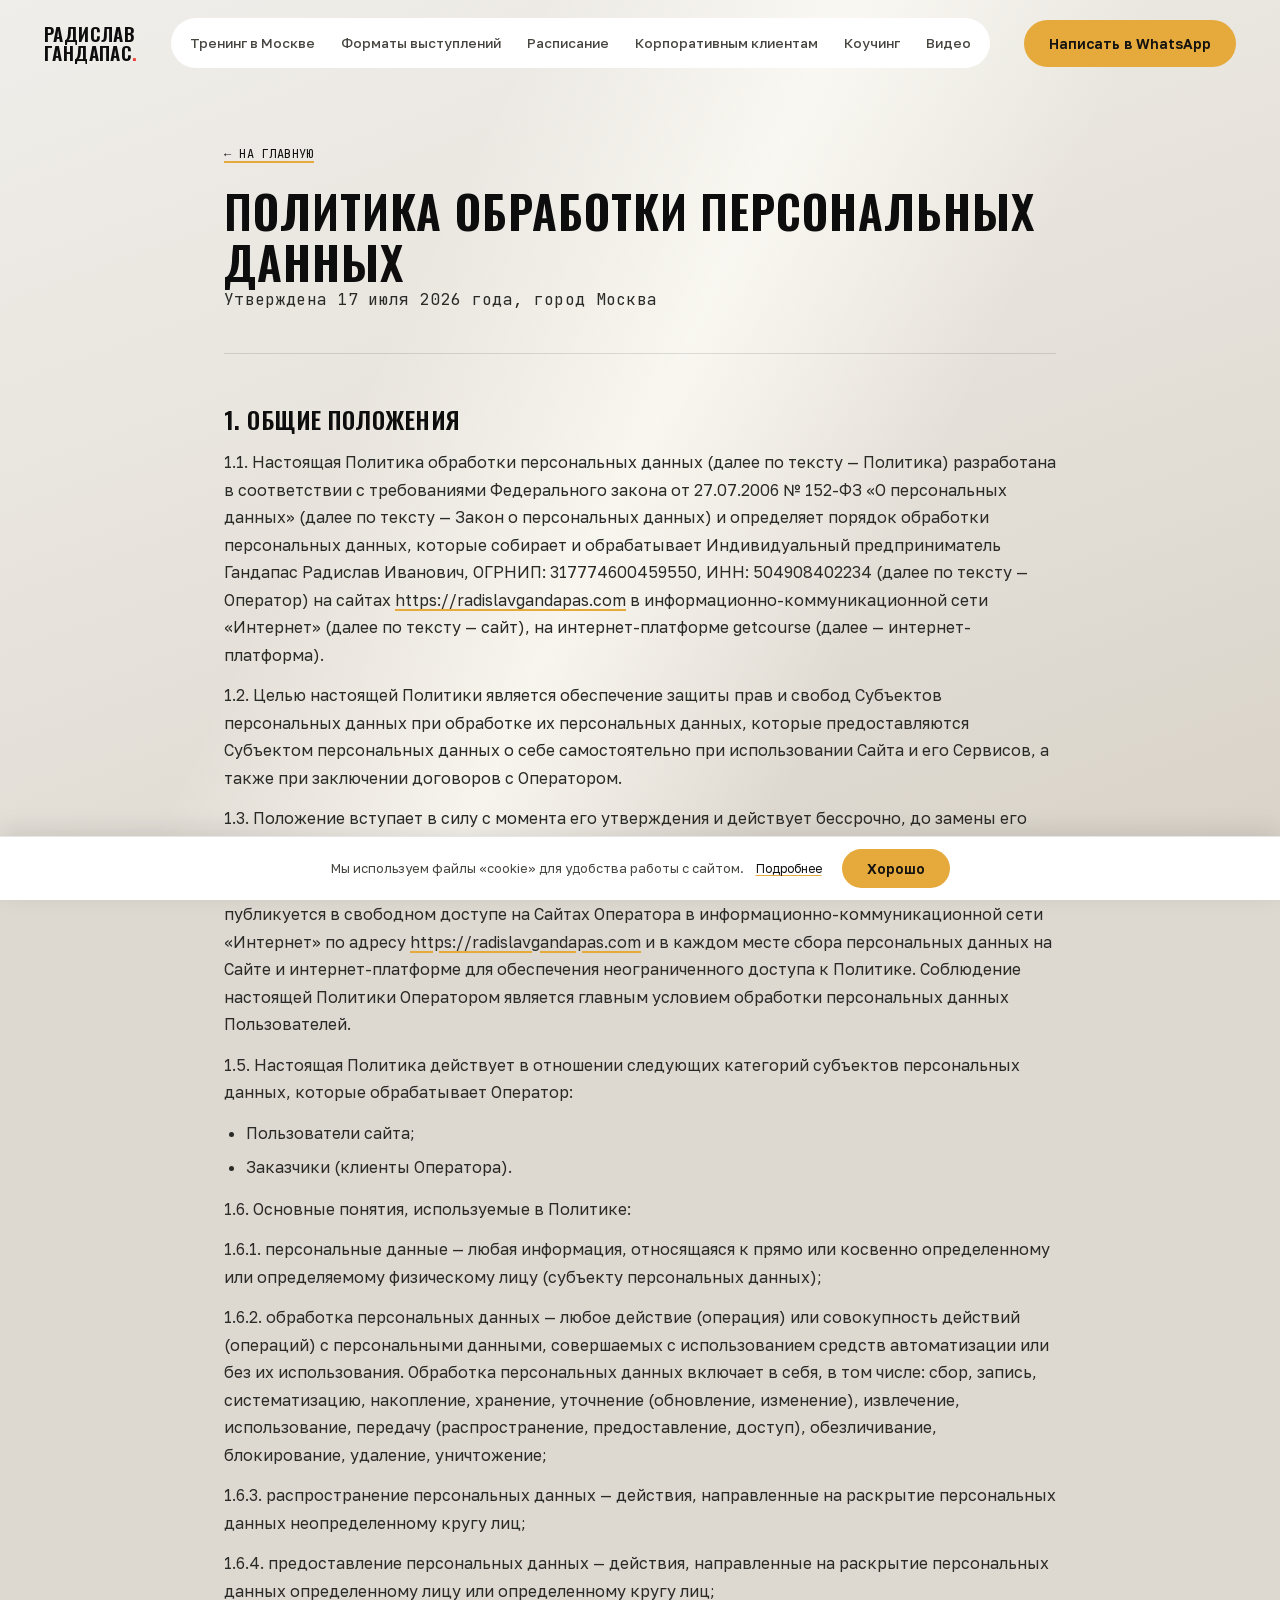
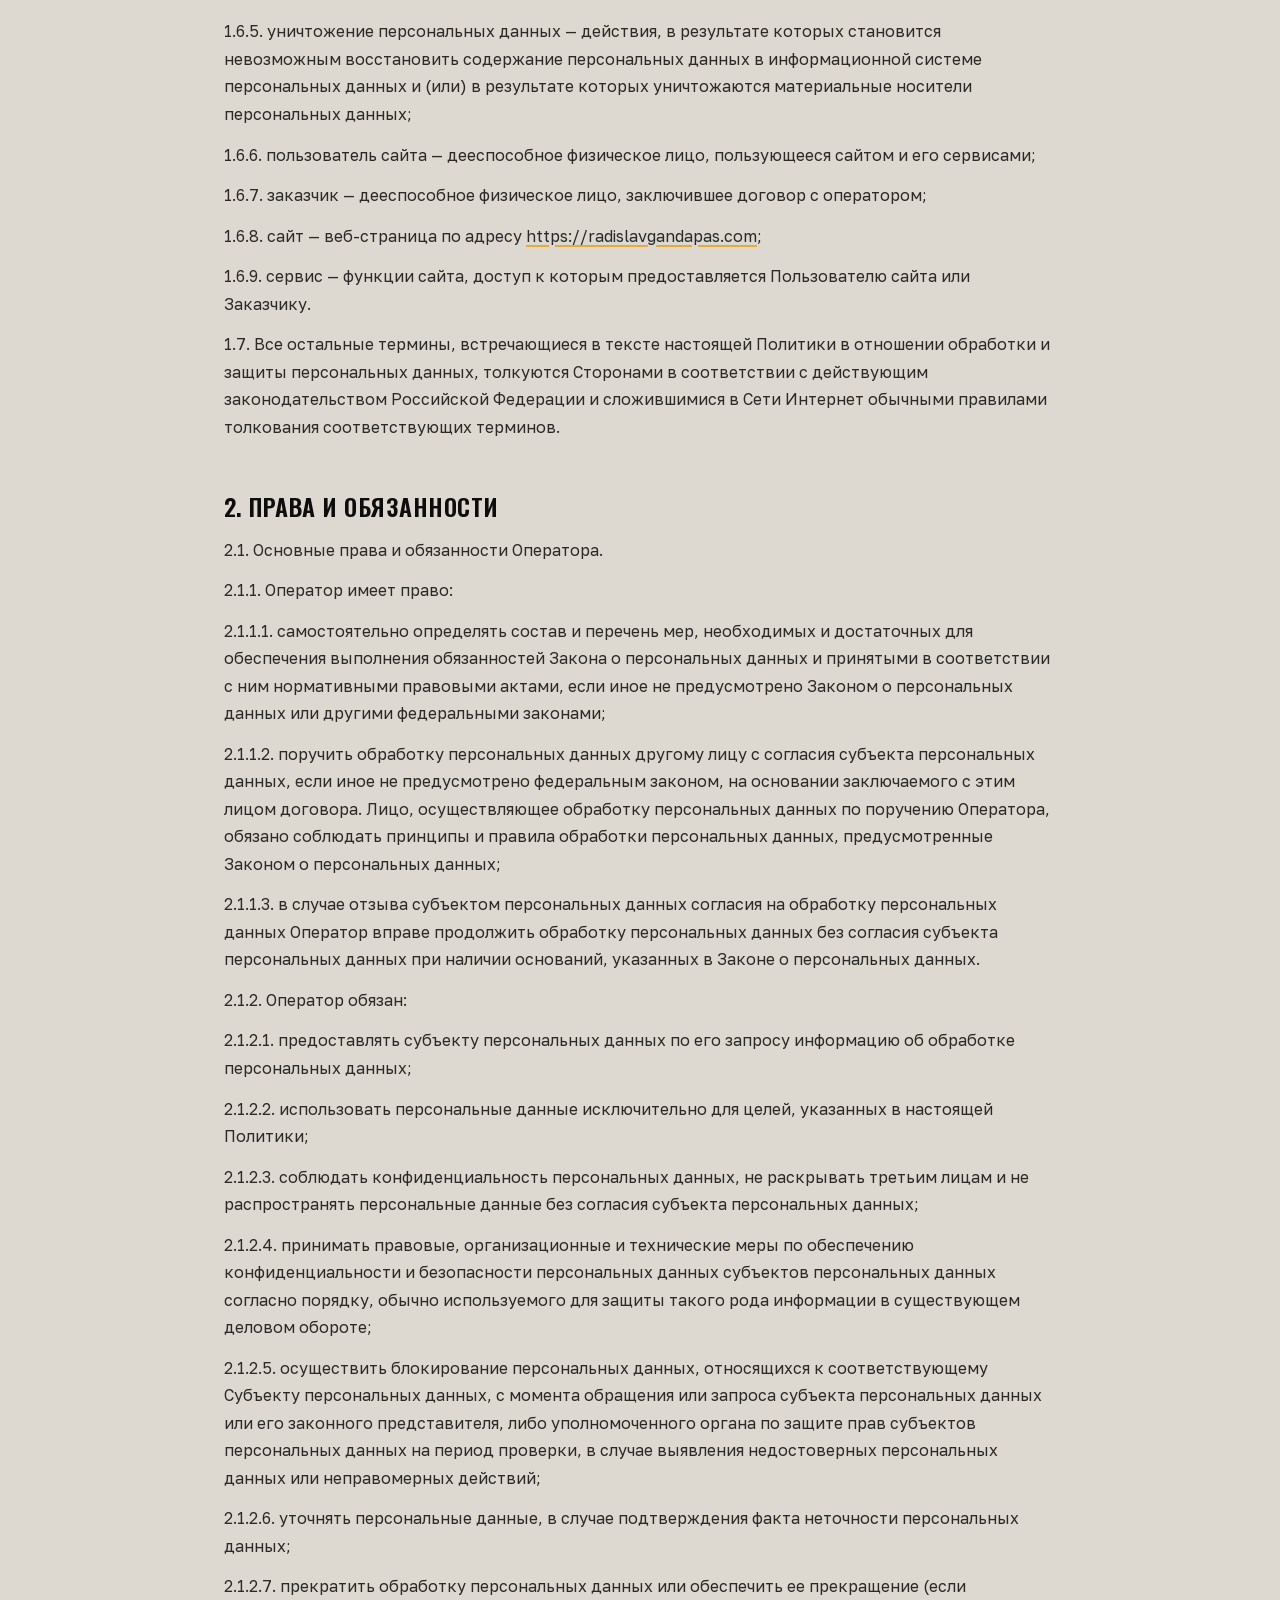
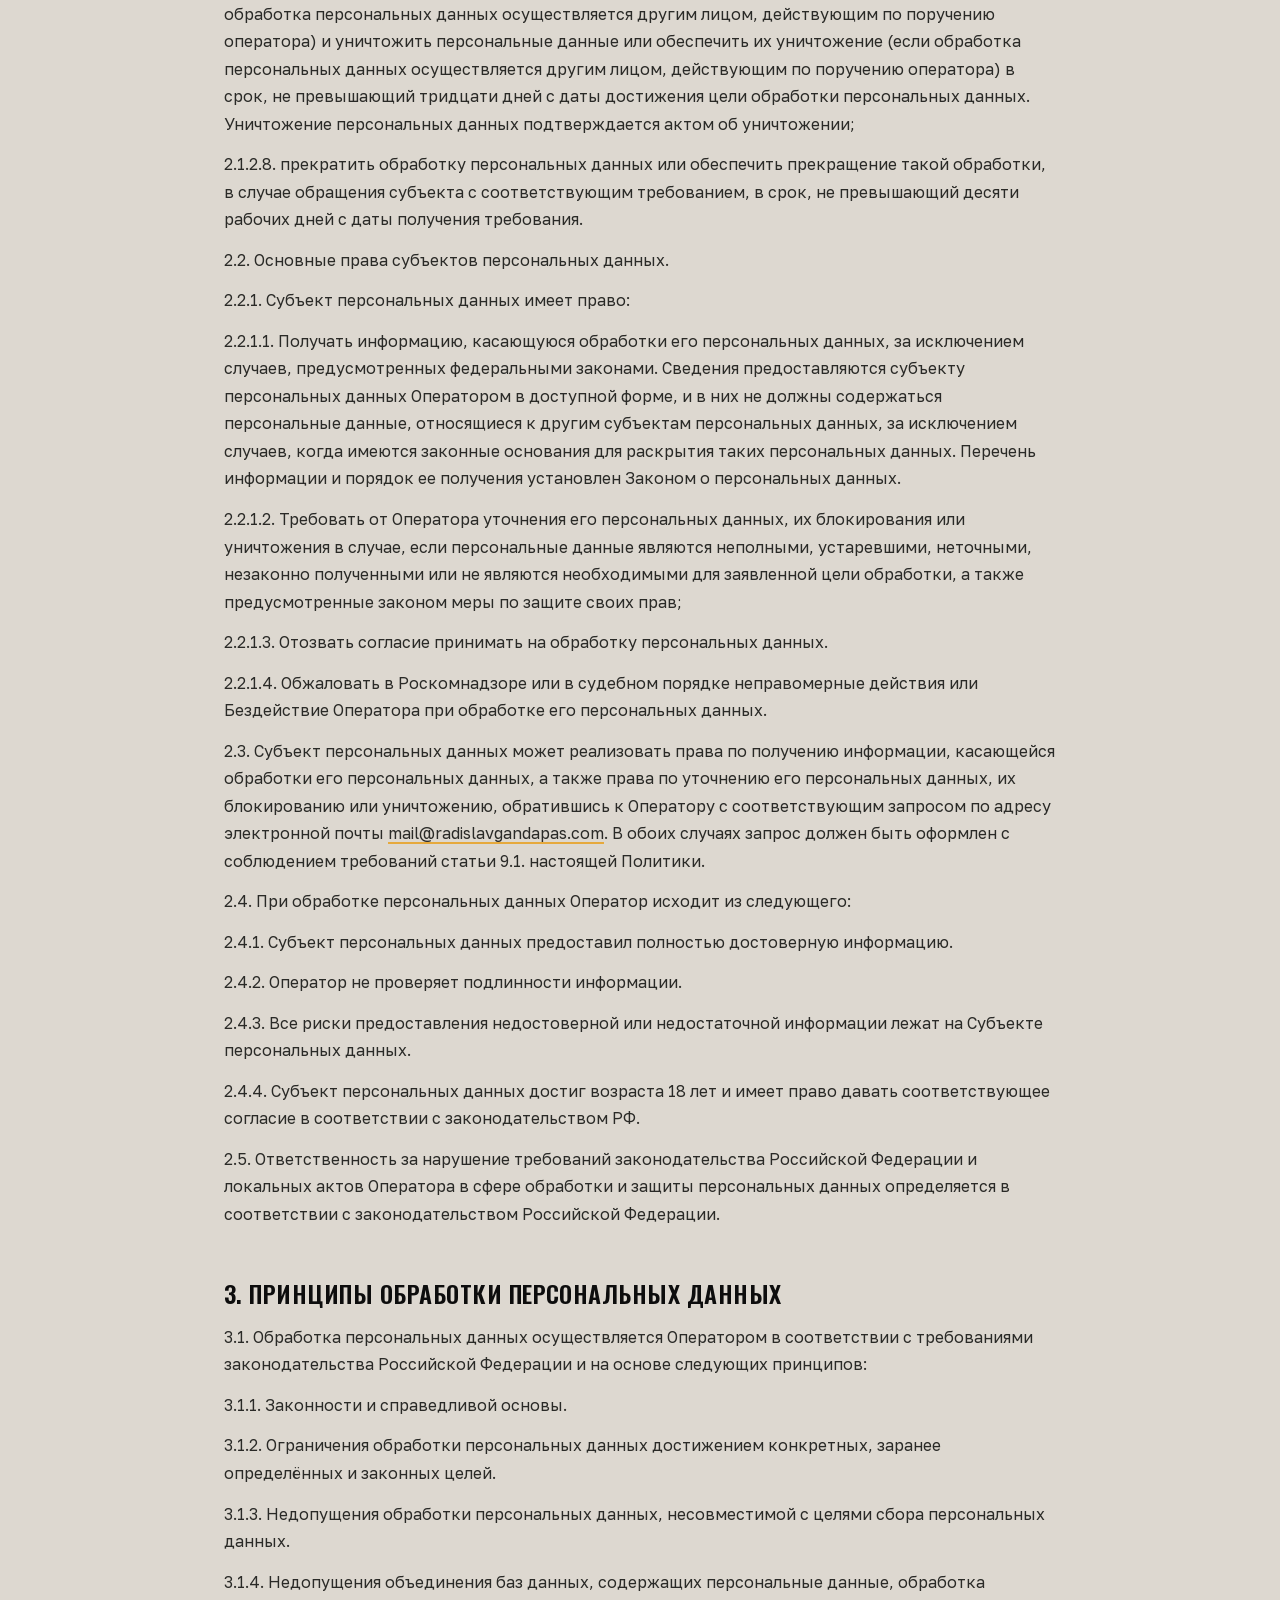
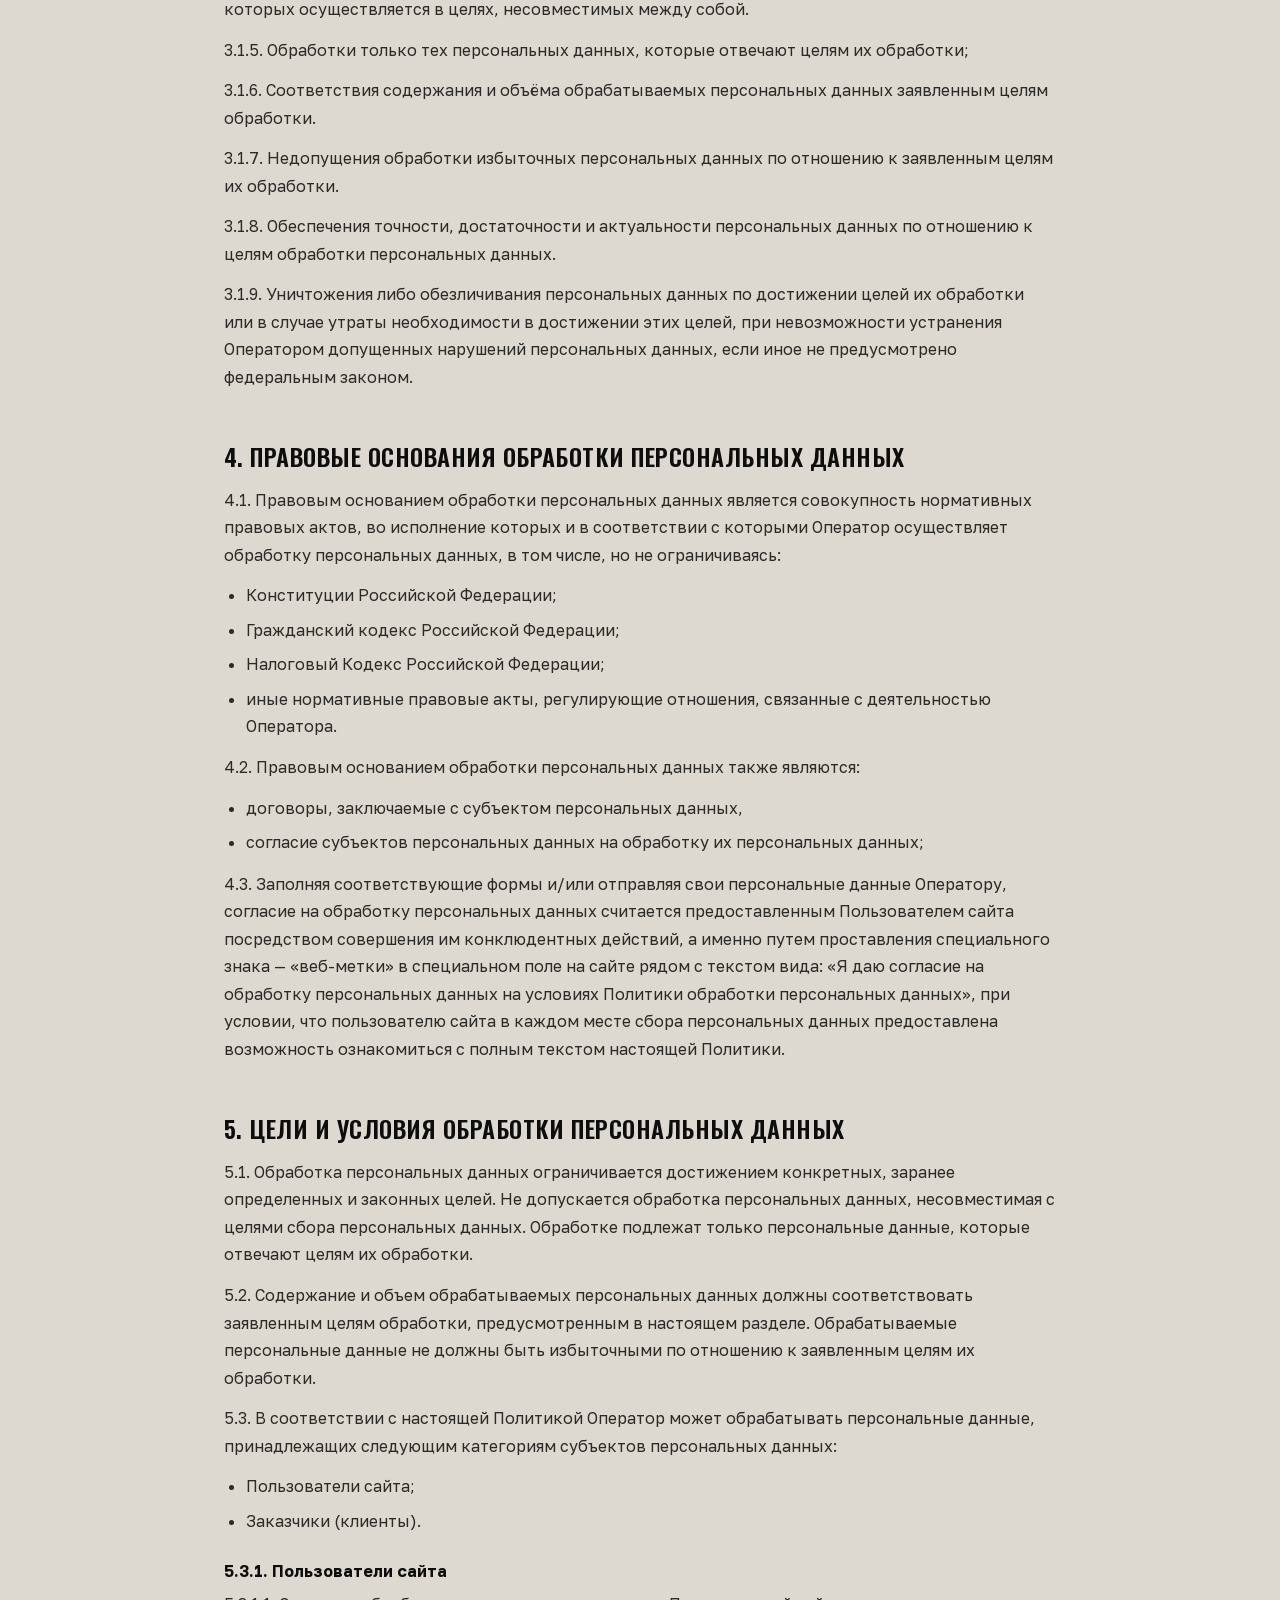
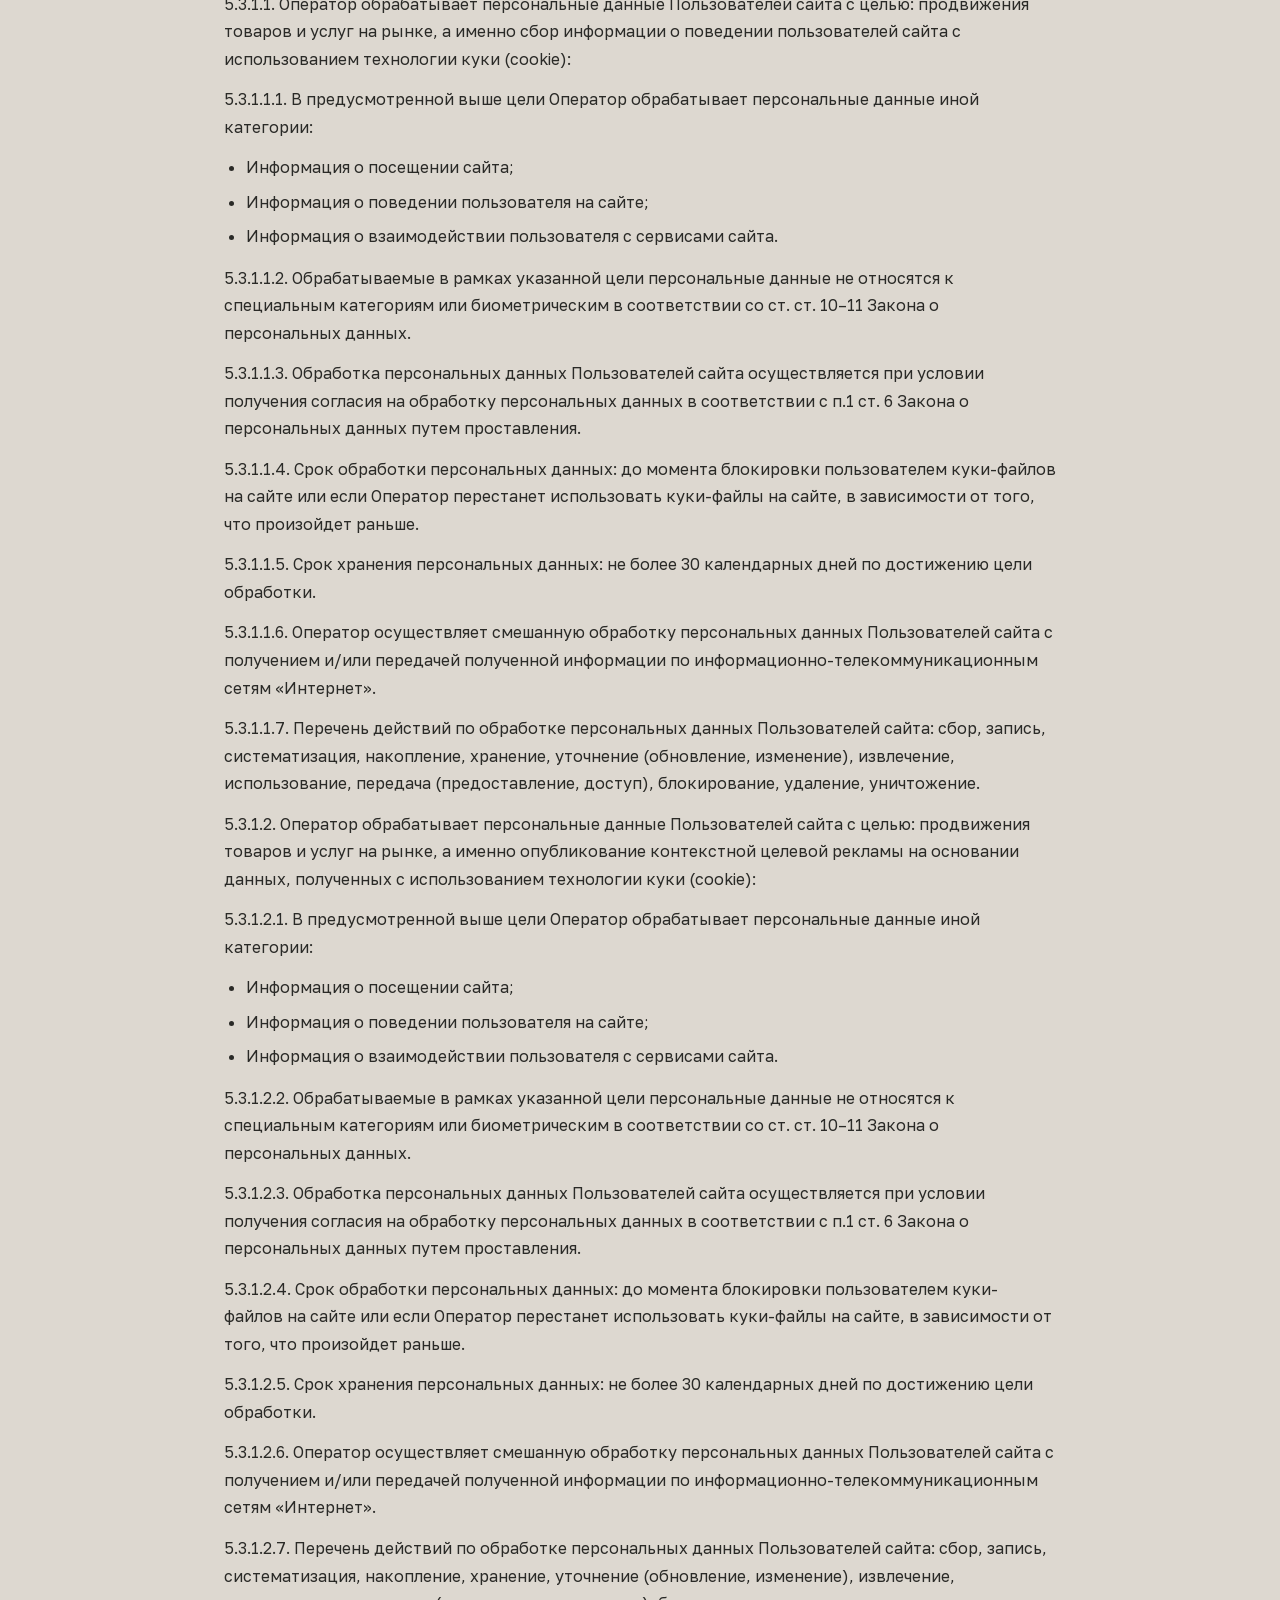
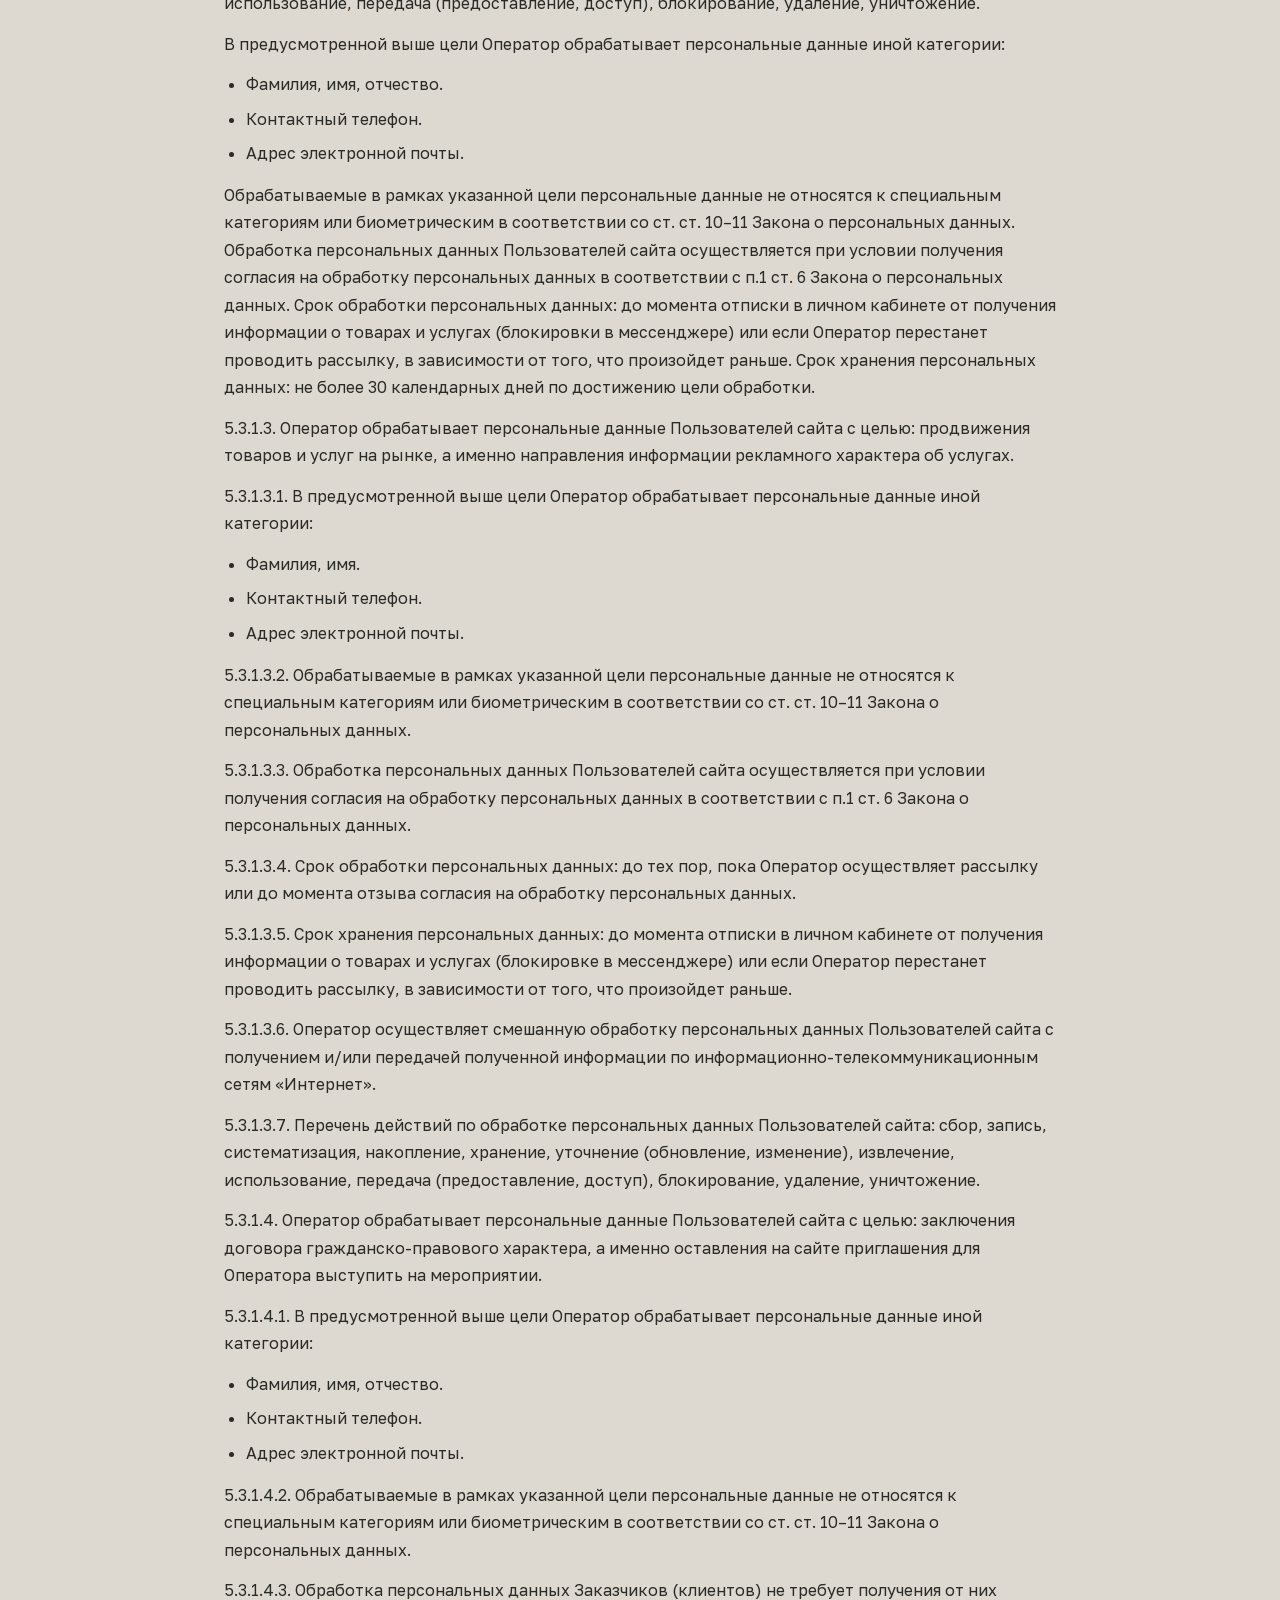
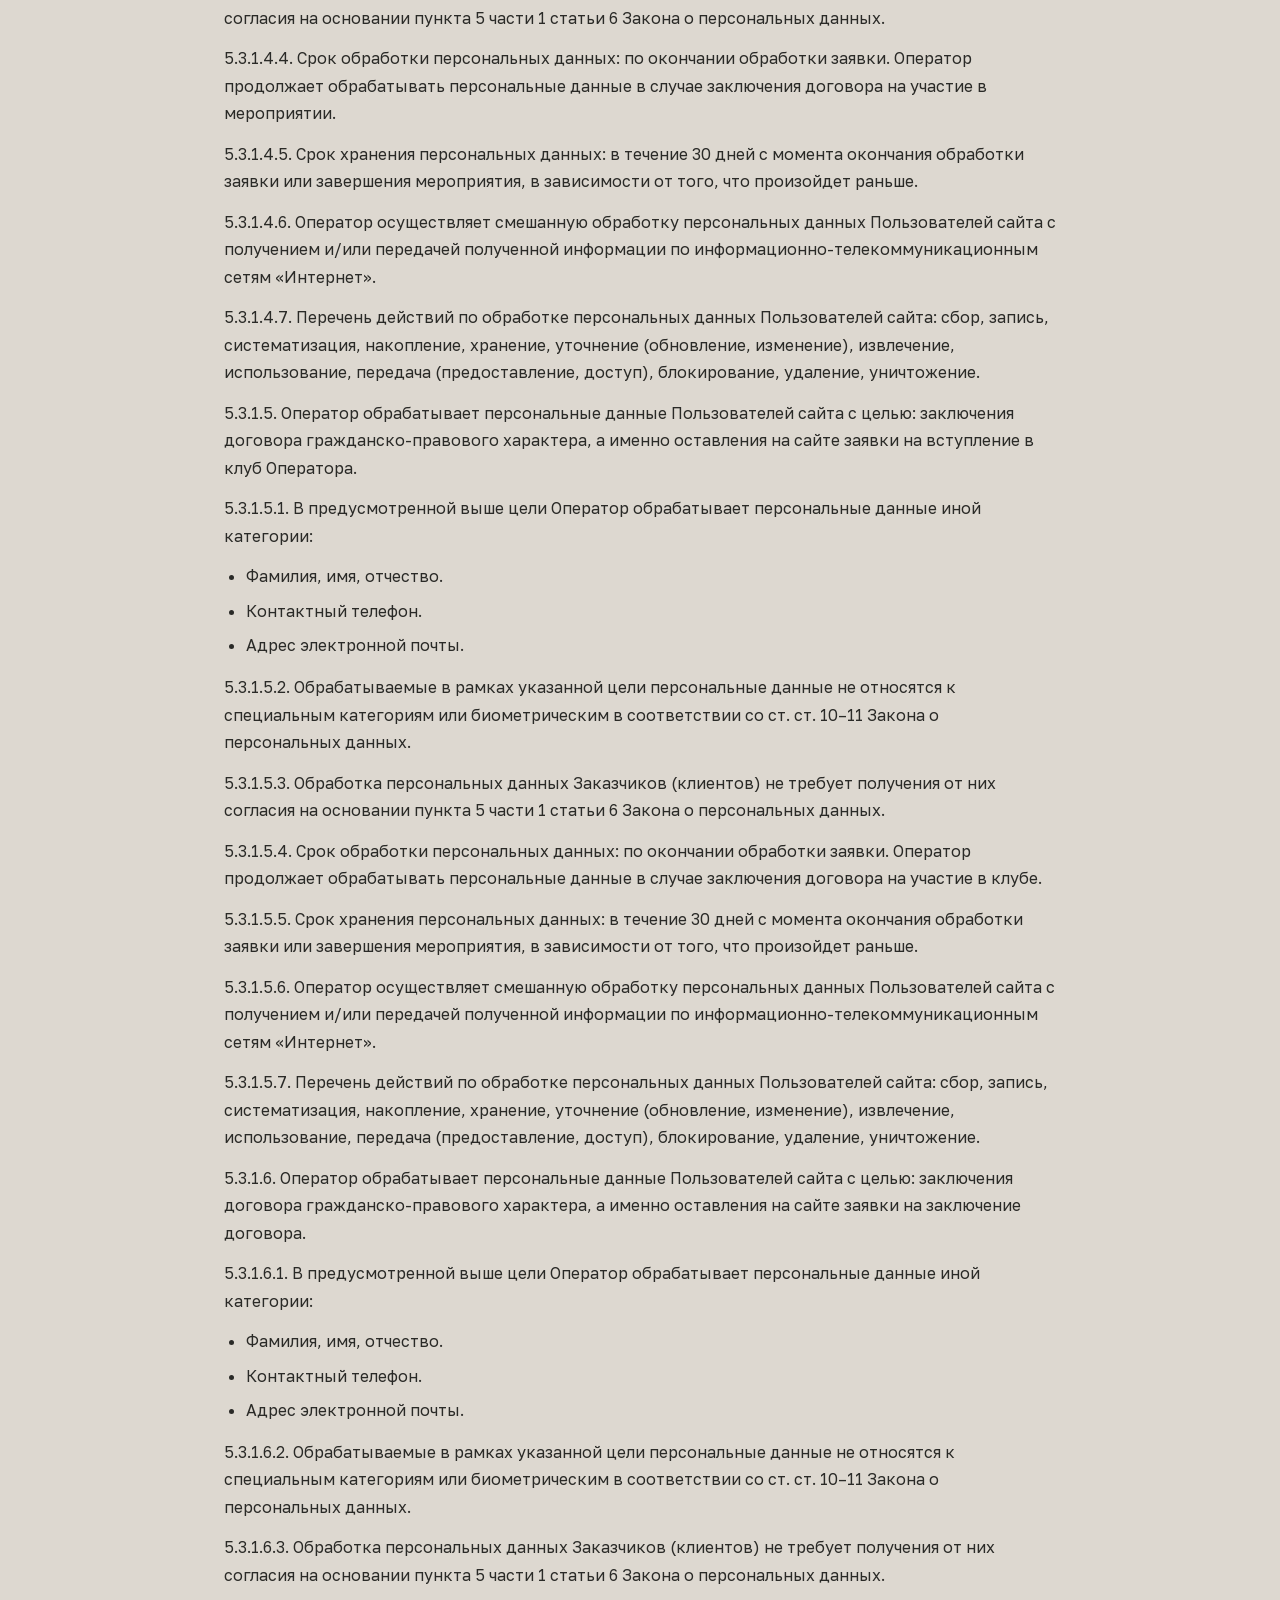
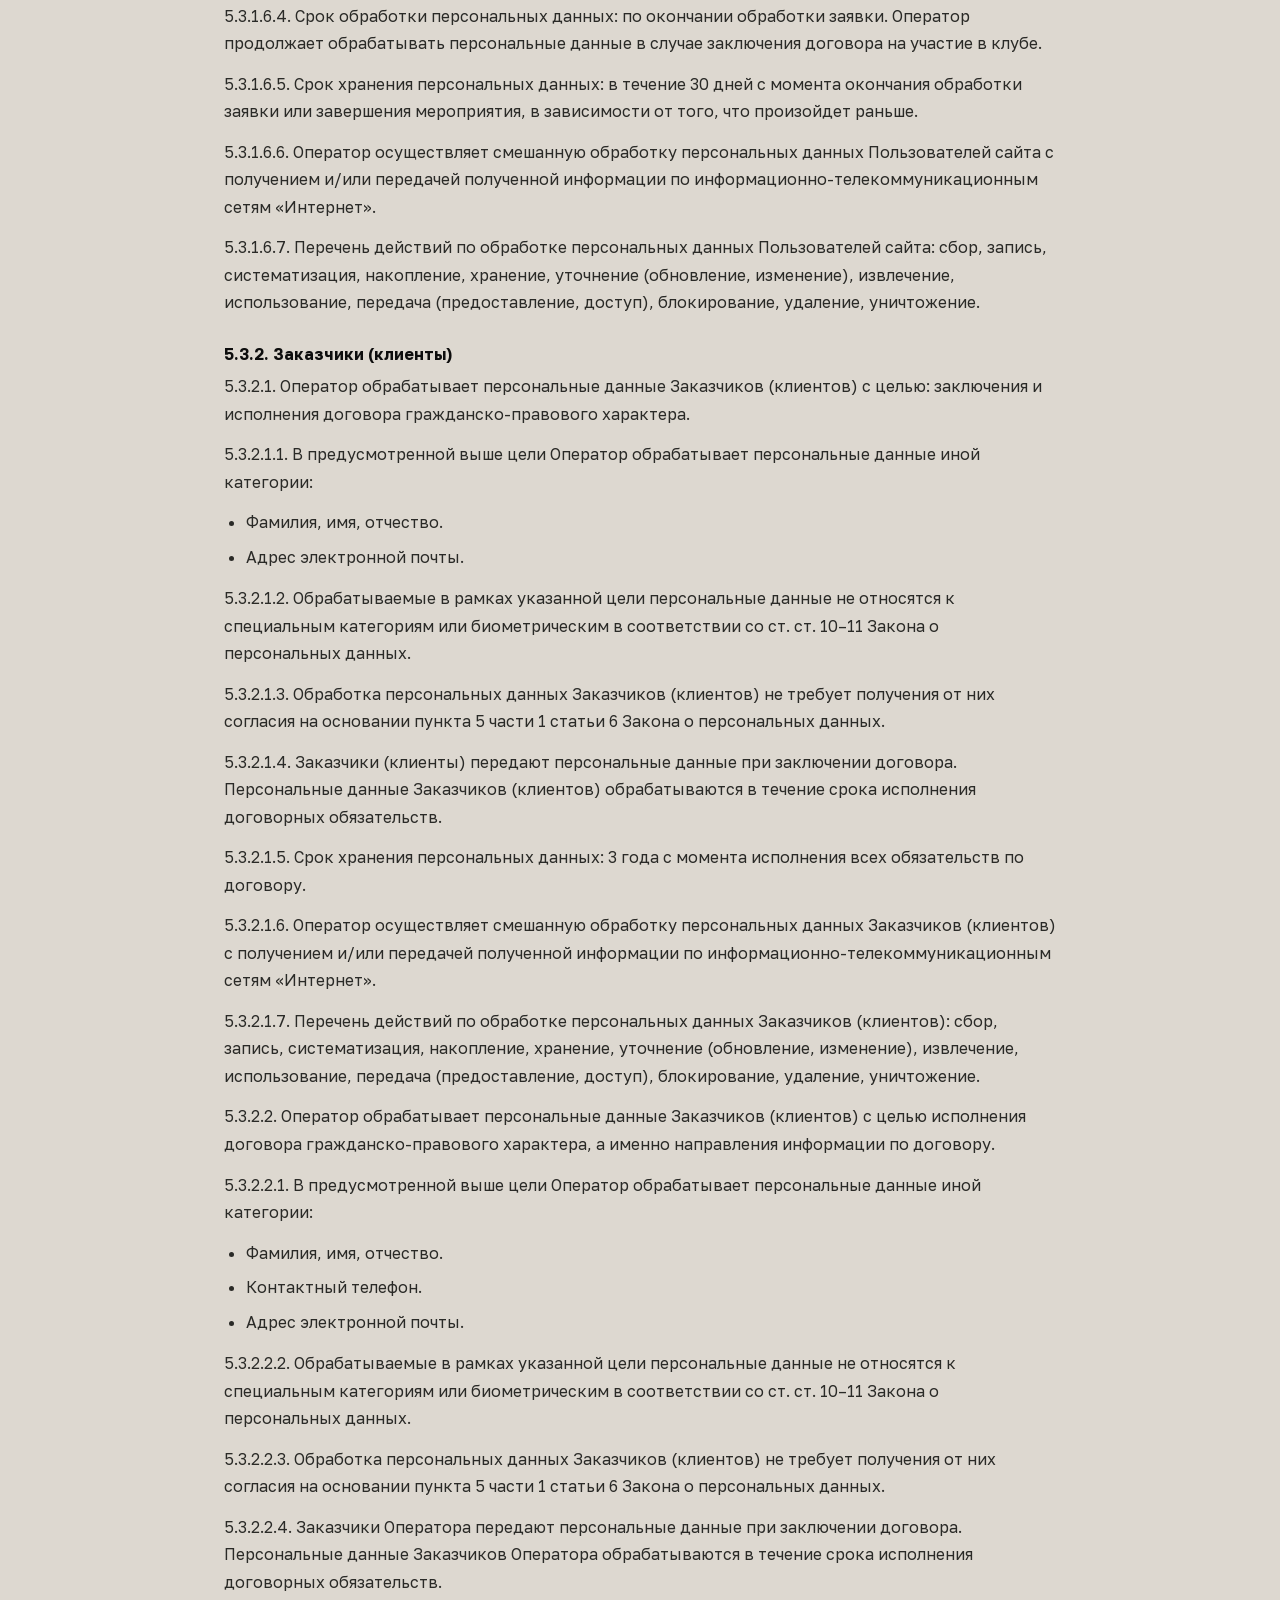
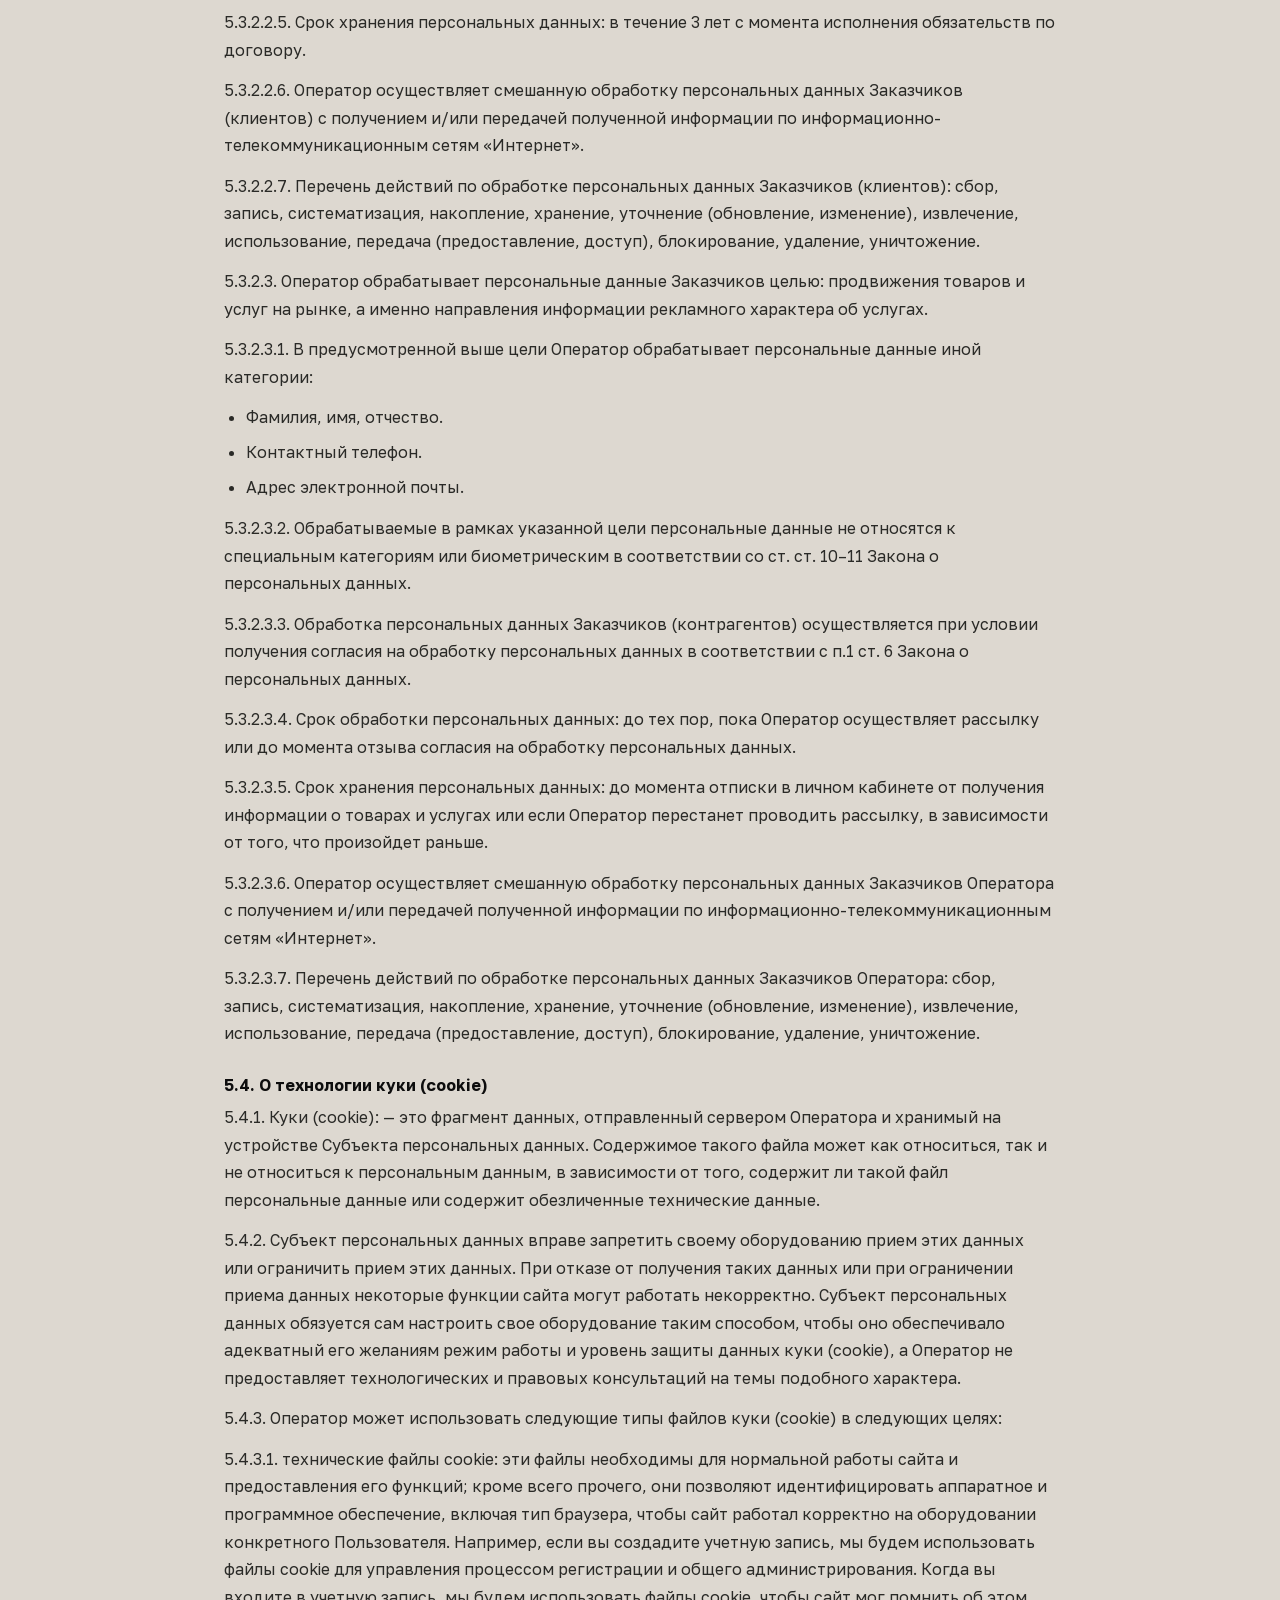
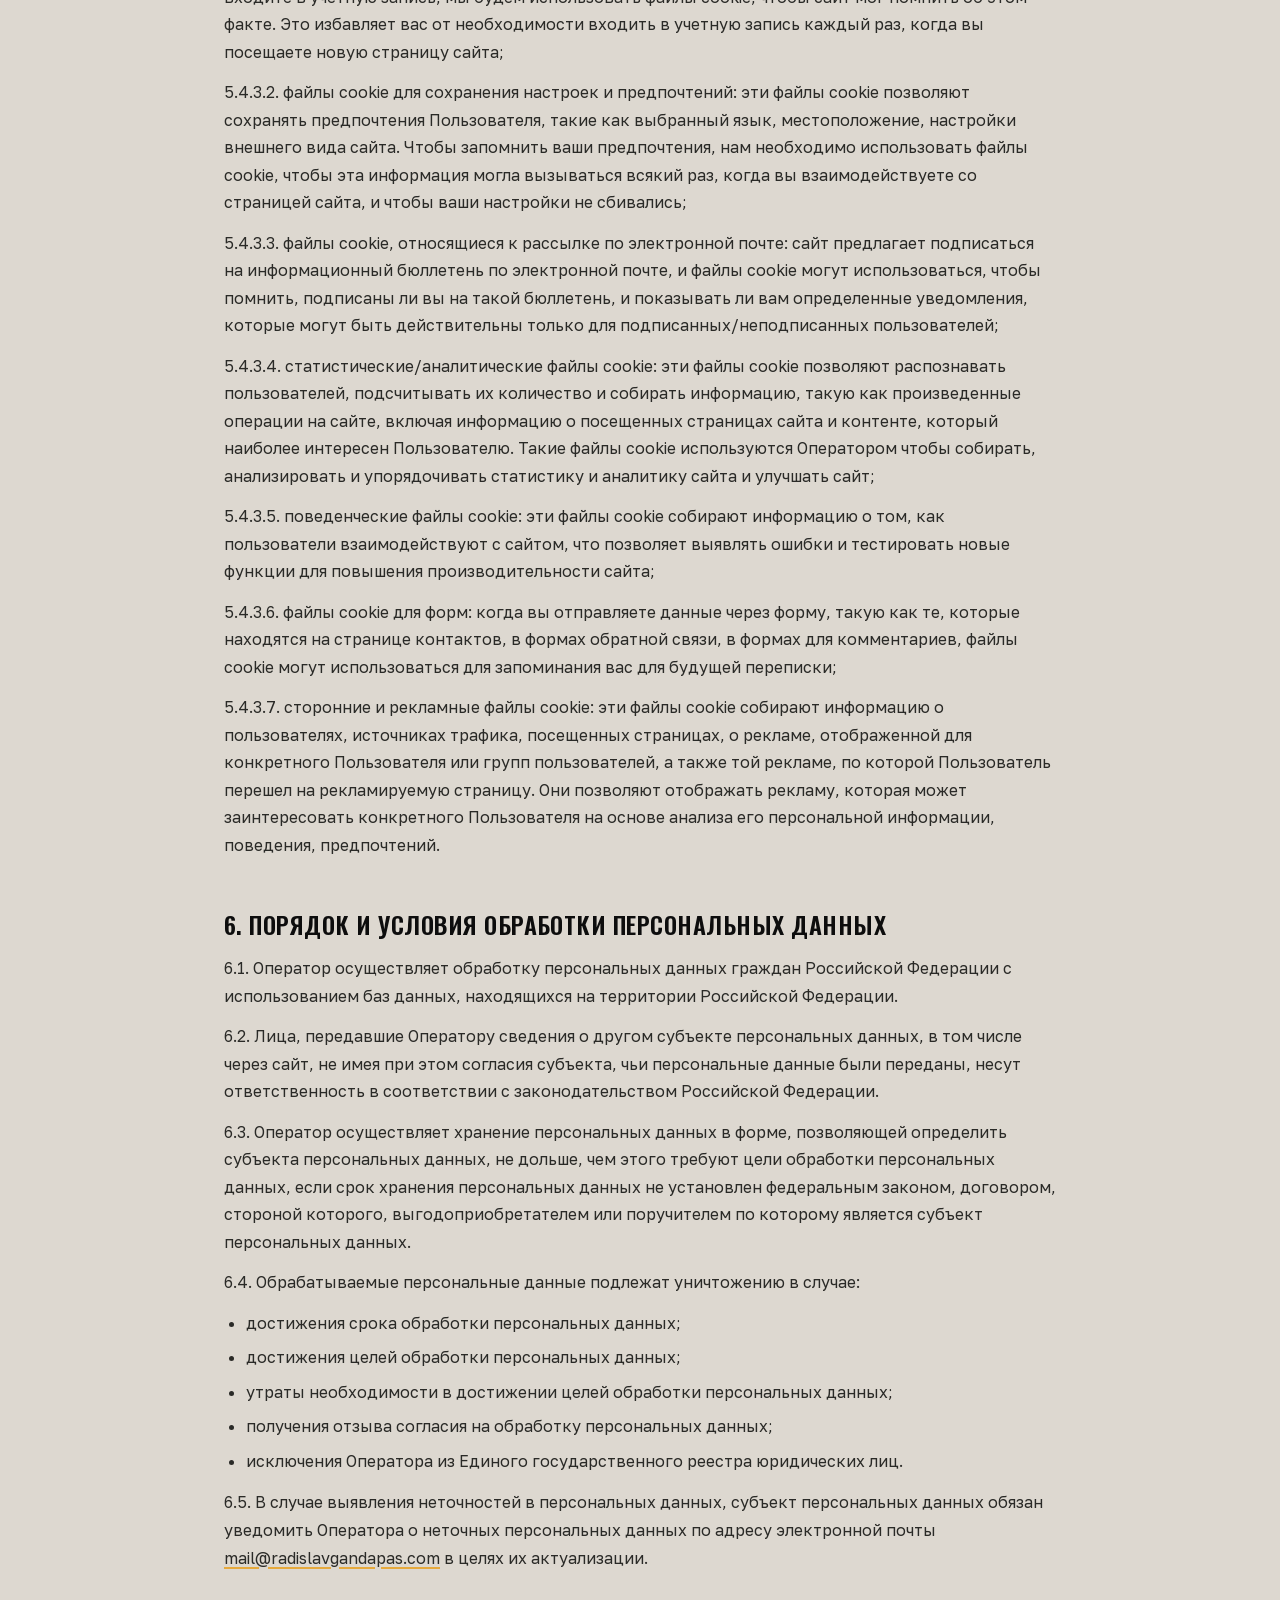
==== commit 8a955998: "Технический аудит: скорость, SEO, чистка кода, безопасность Медиа: ленивое видео (preload=none + Int" ====
--- a/privacy.html
+++ b/privacy.html
@@ -20,7 +20,8 @@
 
 <link rel="canonical" href="https://shbshv-czec.github.io/radislavgandapas/privacy.html">
 
-<link rel="icon" type="image/png" href="assets/img/favicon.png">
+<link rel="icon" href="favicon.ico" sizes="48x48">
+<link rel="icon" type="image/png" href="assets/img/favicon.png" sizes="256x256">
 <link rel="apple-touch-icon" href="assets/img/apple-touch-icon.png">
 <meta name="theme-color" content="#0d0d0d">
 
@@ -381,7 +382,7 @@
 </div>
 <div class="fbot">
 <span>ИП Гандапас Радислав Иванович · ИНН 504908402234 · ОГРН 317774600459550</span>
-<a href="privacy.html">Политика обработки персональных данных</a></div>
+<span class="fdocs"><a href="privacy.html">Политика обработки персональных данных</a><span aria-hidden="true">·</span><a href="soglasie.html">Согласие на обработку персональных данных</a></span></div>
 </div>
 </footer>
 
--- a/assets/css/styles.css
+++ b/assets/css/styles.css
@@ -24,10 +24,10 @@
   /* Трекинг дисплейного набора Oswald: узкий тяжёлый гротеск капсом
      требует лёгкого положительного апроша, иначе стойки слипаются. */
   --disp-track:.02em}
-html{scroll-behavior:smooth;background:#ddd8d0;overflow-x:clip;overscroll-behavior-x:none}
+html{scroll-behavior:smooth;background:#ddd8d0;overflow-x:hidden;overflow-x:clip;overscroll-behavior-x:none}
 /* Якоря из меню встают под фиксированную шапку, а не за неё */
 section[id]{scroll-margin-top:100px}
-body{background:linear-gradient(115deg,rgba(255,255,255,0) 32%,rgba(255,253,247,.75) 50%,rgba(255,255,255,0) 68%) fixed,linear-gradient(160deg,#f0eeea 0%,#e7e3dc 46%,#d8d2c8 100%) fixed;color:var(--ink);font-family:var(--body);font-size:16px;line-height:1.5;-webkit-font-smoothing:antialiased;overflow-x:clip;overscroll-behavior-x:none}
+body{background:linear-gradient(115deg,rgba(255,255,255,0) 32%,rgba(255,253,247,.75) 50%,rgba(255,255,255,0) 68%) fixed,linear-gradient(160deg,#f0eeea 0%,#e7e3dc 46%,#d8d2c8 100%) fixed;color:var(--ink);font-family:var(--body);font-size:16px;line-height:1.5;-webkit-font-smoothing:antialiased;overflow-x:hidden;overflow-x:clip;overscroll-behavior-x:none}
 body::after{content:"";position:fixed;inset:0;z-index:98;pointer-events:none;opacity:.05;background-image:url("data:image/svg+xml,%3Csvg xmlns='http://www.w3.org/2000/svg' width='200' height='200'%3E%3Cfilter id='n'%3E%3CfeTurbulence type='fractalNoise' baseFrequency='0.85' numOctaves='2'/%3E%3C/filter%3E%3Crect width='100%25' height='100%25' filter='url(%23n)'/%3E%3C/svg%3E");background-size:200px}
 a{color:var(--ink);text-decoration:none}
 a:hover{color:var(--gold)}
@@ -35,9 +35,9 @@
 .mono{font-family:var(--mono);font-size:12px;letter-spacing:.08em;text-transform:uppercase}
 .eyebrow{display:inline-flex;align-items:flex-start;gap:10px;font-family:var(--mono);font-size:12px;letter-spacing:.14em;text-transform:uppercase;color:var(--slate);line-height:1.5}
 .eyebrow::before{content:"";width:8px;height:8px;background:var(--gold);border-radius:50%;flex:none;margin-top:3px}
-.disp{font-family:var(--disp);text-transform:uppercase;line-height:.98;letter-spacing:var(--disp-track);font-weight:600}
+.disp{font-family:var(--disp);text-transform:uppercase;line-height:1.06;letter-spacing:var(--disp-track);font-weight:600}
 /* Тот же апрош — всем крупным местам на Oswald, где капс идёт без класса .disp */
-.half h2,.nval,.sdate,.flag h3,.subh,.subh2,.mnav a,.prow .t,.sbody h3,.ncard h3,.book .cover em,.flogo,.formcard h3{letter-spacing:var(--disp-track)}
+.half h2,.nval,.sdate,.flag h3,.subh2,.mnav a,.prow .t,.sbody h3,.book .cover em,.flogo{letter-spacing:var(--disp-track)}
 h2.disp{font-size:clamp(40px,6vw,76px);margin:18px 0 0}
 .sec{padding:clamp(64px,9vw,120px) 0}
 .btn{display:inline-flex;align-items:center;justify-content:center;text-align:center;gap:10px;font-family:var(--body);font-weight:600;font-size:16px;padding:18px 32px;border-radius:999px;border:1.5px solid transparent;cursor:pointer;transition:transform .25s cubic-bezier(.2,.7,.2,1),background .25s,color .25s;white-space:nowrap}
@@ -48,8 +48,6 @@
 .btn-dark:hover{background:#262626;color:#fff;transform:translateY(-2px)}
 .btn-ghost{background:transparent;border:1.5px solid var(--ink);color:var(--ink)}
 .btn-ghost:hover{background:var(--ink);color:#fff}
-.btn-ghost-w{background:transparent;border:1.5px solid rgba(255,255,255,.4);color:#fff}
-.btn-ghost-w:hover{border-color:#fff;color:#fff}
 .tag{display:inline-block;background:var(--gold);color:#141310;font-family:var(--mono);font-size:12px;letter-spacing:.1em;text-transform:uppercase;padding:7px 16px;border-radius:999px}
 /* reveal */
 .rv{opacity:0;transform:translateY(56px);transition:opacity 1.1s cubic-bezier(.16,1,.3,1),transform 1.1s cubic-bezier(.16,1,.3,1)}
@@ -70,7 +68,6 @@
 nav.pill a{font-size:13.5px;font-weight:500;color:var(--slate);padding:9px 13px;border-radius:48px;transition:background .2s,color .2s;white-space:nowrap}
 nav.pill a:hover{background:var(--canvas);color:var(--ink)}
 .hcta{display:flex;align-items:center;gap:10px}
-.hcta .wa{font-size:14px;font-weight:500;color:var(--slate)}
 .hcta .btn{padding:12px 24px;font-size:14px}
 .burger{display:none;background:var(--card);border:none;border-radius:48px;width:48px;height:48px;cursor:pointer;flex-direction:column;align-items:center;justify-content:center;gap:5px}
 .burger span{display:block;width:20px;height:2px;background:var(--ink);transition:transform .3s,opacity .3s}
@@ -89,8 +86,6 @@
 .hero-cta .lnk{font-weight:600;border-bottom:2px solid var(--gold);padding-bottom:3px}
 .hero-photo{position:relative;border-radius:44px;overflow:hidden;aspect-ratio:4/5;background:#3a3d3f}
 .hero-photo img{position:absolute;inset:-4% 0;width:100%;height:108%;object-fit:cover;object-position:50% 20%;will-change:transform}
-.hero-photo .chip{position:absolute;left:20px;bottom:20px;background:rgba(13,13,13,.72);backdrop-filter:blur(10px);color:#fff;border-radius:20px;padding:14px 20px;font-size:13px;line-height:1.45}
-.hero-photo .chip b{display:block;font-family:var(--mono);font-size:11px;letter-spacing:.12em;text-transform:uppercase;color:var(--gold);margin-bottom:4px;font-weight:500}
 /* marquee */
 .marquee{background:var(--ink);overflow:hidden;padding:20px 0;transform:rotate(-1.2deg) scale(1.02);margin:10px 0}
 .mq-track{display:flex;width:max-content;animation:mq 26s linear infinite}
@@ -98,35 +93,9 @@
 .mq-track span::after{content:"•";color:var(--red);font-size:20px}
 @keyframes mq{to{transform:translateX(-50%)}}
 /* meaning */
-.cols2{display:grid;grid-template-columns:1fr 1fr;gap:clamp(24px,4vw,72px)}
-.cols2 p{font-size:clamp(17px,1.6vw,22px);line-height:1.55;color:var(--ink)}
-.cols2 p+p{margin-top:1em}
-.cards3{display:grid;grid-template-columns:repeat(3,1fr);gap:16px;margin-top:clamp(40px,5vw,72px)}
-.ncard{background:var(--card);border-radius:32px;padding:32px 28px 36px;display:flex;flex-direction:column;gap:14px;min-height:260px;transition:transform .35s cubic-bezier(.2,.7,.2,1)}
-.ncard:hover{transform:translateY(-6px)}
-.ncard .num{font-family:var(--mono);font-size:12px;color:var(--smoke);letter-spacing:.1em}
-.ncard h3{font-family:var(--disp);text-transform:uppercase;font-size:26px;font-weight:600;line-height:1.05;margin-top:auto}
-.ncard .cat{color:var(--gold);font-family:var(--mono);font-size:12px;letter-spacing:.12em;text-transform:uppercase}
-.ncard p{color:var(--slate);font-size:15px}
 /* webinar dark */
-.dark{background:var(--ink);color:#fff;border-radius:64px;position:relative;overflow:hidden}
-.dark .eyebrow,.nums .eyebrow{color:var(--gold)}
-.dark .eyebrow::before,.nums .eyebrow::before{background:var(--red)}
-.dark h2.disp{color:#fff}
-.web-grid{display:grid;grid-template-columns:1.1fr .9fr;gap:clamp(32px,5vw,80px);align-items:start;margin-top:8px}
-.web-grid>div>p{color:#c7c6c0;font-size:17px;margin:24px 0 8px;max-width:56ch}
-.datepill{display:inline-flex;align-items:center;gap:10px;background:var(--red);color:#fff;border-radius:999px;padding:9px 18px;font-weight:600;font-size:14px;margin-top:20px}
-.datepill::before{content:"";width:8px;height:8px;border-radius:50%;background:#fff;animation:pulse 1.6s infinite}
-@keyframes pulse{50%{opacity:.3}}
-ul.checks{list-style:none;margin-top:28px;display:flex;flex-direction:column}
-ul.checks li{padding:16px 0 16px 38px;position:relative;color:#e8e7e2;border-top:1px solid rgba(255,255,255,.12);font-size:16px}
-ul.checks li::before{content:"";position:absolute;left:0;top:22px;width:18px;height:18px;border-radius:50%;background:var(--gold);mask:url('data:image/svg+xml,<svg xmlns="http://www.w3.org/2000/svg" viewBox="0 0 24 24" fill="none" stroke="black" stroke-width="3"><path d="M4 12l5 5 11-11"/></svg>') center/contain no-repeat;-webkit-mask:url('data:image/svg+xml,<svg xmlns="http://www.w3.org/2000/svg" viewBox="0 0 24 24" fill="none" stroke="black" stroke-width="3"><path d="M4 12l5 5 11-11"/></svg>') center/contain no-repeat}
-.formcard{background:#1c1c1c;border-radius:40px;padding:clamp(28px,3vw,44px)}
-.formcard h3{font-family:var(--disp);text-transform:uppercase;font-size:24px;font-weight:600;margin-bottom:24px}
-.formcard input{width:100%;background:#0d0d0d;border:1px solid #333;border-radius:28px;color:#fff;font-family:var(--body);font-size:16px;padding:17px 24px;margin-bottom:12px;outline:none;transition:border-color .2s}
-.formcard input:focus{border-color:var(--gold)}
-.formcard .btn{width:100%;margin-top:6px}
-.formcard .note{font-size:13px;color:#8b8a84;margin-top:18px;line-height:1.5}
+.nums .eyebrow{color:var(--gold)}
+.nums .eyebrow::before{background:var(--red)}
 /* club */
 .club{padding-bottom:clamp(64px,9vw,120px)}
 .split{display:grid;grid-template-columns:1fr 1fr;gap:clamp(24px,4vw,64px);align-items:center}
@@ -141,7 +110,7 @@
 .flag img{position:absolute;inset:-8% 0;width:100%;height:116%;object-fit:cover;filter:grayscale(1) contrast(1.05) brightness(.75);will-change:transform}
 .flag::after{content:"";position:absolute;inset:0;background:linear-gradient(180deg,rgba(13,13,13,0) 30%,rgba(13,13,13,.9) 84%)}
 .flag-in{position:relative;z-index:2;padding:clamp(28px,4vw,56px);display:grid;grid-template-columns:1.2fr .8fr;gap:32px;align-items:end;width:100%}
-.flag h3{font-family:var(--disp);text-transform:uppercase;font-size:clamp(30px,3.6vw,52px);font-weight:600;line-height:.98;margin:14px 0 16px}
+.flag h3{font-family:var(--disp);text-transform:uppercase;font-size:clamp(30px,3.6vw,52px);font-weight:600;line-height:1.06;margin:14px 0 16px}
 .flag p{color:#d9d8d3;font-size:16px;max-width:52ch}
 .flag p+p{margin-top:.7em}
 .flag .side{display:flex;flex-direction:column;gap:14px;align-items:flex-start;justify-self:end}
@@ -150,7 +119,7 @@
 .prow{display:flex;align-items:center;justify-content:space-between;gap:20px;padding:26px 32px;border-top:1px solid var(--canvas);transition:background .2s;cursor:pointer}
 .prow:first-child{border-top:none}
 .prow:hover{background:#faf9f7}
-.prow .t{font-family:var(--disp);text-transform:uppercase;font-size:clamp(19px,2vw,26px);font-weight:600;line-height:1.05}
+.prow .t{font-family:var(--disp);text-transform:uppercase;font-size:clamp(19px,2vw,26px);font-weight:600;line-height:1.1}
 .prow .num{font-family:var(--mono);font-size:12px;color:var(--smoke);width:32px;flex:none}
 .prow .arr{width:44px;height:44px;border-radius:50%;border:1.5px solid var(--ash);display:flex;align-items:center;justify-content:center;flex:none;transition:background .25s,border-color .25s,transform .25s}
 .prow:hover .arr{background:var(--gold);border-color:var(--gold);transform:rotate(-45deg)}
@@ -160,18 +129,20 @@
 .prow-acc[open] summary .arr{background:var(--gold);border-color:var(--gold);transform:rotate(90deg)}
 .prog-body{padding:2px 32px 30px;color:var(--slate)}
 .prog-lead{font-family:var(--mono);font-size:12px;letter-spacing:.08em;text-transform:uppercase;color:var(--smoke);margin-bottom:14px}
-.prog-list{list-style:none;margin:0 0 22px}
-.prog-list li{position:relative;padding:9px 0 9px 26px;font-size:16px;color:var(--ink);border-top:1px solid var(--canvas)}
-.prog-list li:first-child{border-top:none}
-.prog-list li::before{content:"";position:absolute;left:2px;top:16px;width:7px;height:7px;border-radius:2px;background:var(--gold)}
+.prog-intro{font-size:15px;line-height:1.6;color:var(--slate);margin:0 0 22px;max-width:66ch}
+.prog-grid{display:grid;grid-template-columns:1fr 1fr;gap:20px 44px;margin:0 0 22px}
+.prog-mod h4{display:flex;align-items:baseline;gap:10px;font-family:var(--disp);font-weight:600;letter-spacing:var(--disp-track);text-transform:uppercase;font-size:16px;color:var(--ink);margin:0 0 8px}
+.prog-mod h4 span{font-family:var(--mono);font-size:12px;font-weight:700;color:var(--gold)}
+.prog-mini{list-style:none;margin:0}
+.prog-mini li{position:relative;padding:5px 0 5px 17px;font-size:14px;line-height:1.4;color:var(--slate)}
+.prog-mini li::before{content:"";position:absolute;left:0;top:11px;width:5px;height:5px;border-radius:1px;background:var(--gold)}
+.prog-format{font-size:14px;line-height:1.55;color:var(--slate);margin:0 0 20px;max-width:66ch}
+.prog-format b{color:var(--ink)}
+@media (max-width:640px){.prog-grid{grid-template-columns:1fr;gap:16px}.prog-body{padding-left:22px;padding-right:22px}}
 .rowcta{margin-top:28px}
 /* corp topics */
 .corp .split{align-items:start}
 .corp p.big{font-size:17px;color:var(--slate);margin:26px 0 30px;max-width:50ch}
-.topics{background:var(--card);border-radius:32px;overflow:hidden}
-.topics div{padding:22px 30px;border-top:1px solid var(--canvas);display:flex;gap:18px;align-items:baseline;font-weight:500;font-size:17px}
-.topics div:first-child{border-top:none}
-.topics div i{font-style:normal;font-family:var(--mono);font-size:12px;color:var(--gold)}
 /* coaching */
 .imgph{border-radius:44px;aspect-ratio:4/3;background:repeating-linear-gradient(-45deg,#dbdad6 0 14px,#e5e4e1 14px 28px);display:flex;align-items:center;justify-content:center;position:relative}
 .imgph span{font-family:var(--mono);font-size:12px;letter-spacing:.14em;text-transform:uppercase;color:var(--smoke);background:var(--card);border-radius:999px;padding:10px 20px}
@@ -184,15 +155,12 @@
 .nval sup{font-size:.55em;color:var(--red)}
 .nlab{color:#b5b4ae;font-size:14px;margin-top:14px;line-height:1.5;max-width:24ch}
 /* podcast */
-.pod .split{align-items:center}
-.pod p.big{font-size:17px;color:var(--slate);margin:26px 0 30px;max-width:50ch}
 .plat{display:flex;flex-wrap:wrap;gap:10px}
 .plat a{border:1.5px solid var(--ink);border-radius:999px;padding:12px 24px;font-weight:600;font-size:15px;transition:background .2s,color .2s}
 .plat a:hover{background:var(--ink);color:var(--gold)}
-.pod .note{margin-top:18px;font-size:13px;color:var(--smoke)}
 /* about */
 .about{background:var(--card);border-radius:64px;padding:clamp(40px,6vw,80px) clamp(28px,5vw,72px)}
-.about p.big{font-size:clamp(17px,1.6vw,21px);line-height:1.6;color:var(--ink);margin:26px 0 12px;max-width:60ch}
+.about p.big{font-size:17px;line-height:1.6;color:var(--slate);margin:26px 0 12px;max-width:60ch}
 .badges{display:flex;flex-wrap:wrap;gap:10px;margin:26px 0 34px}
 .badges span{background:var(--canvas);border-radius:999px;padding:10px 20px;font-size:14px;font-weight:500}
 .badges span b{color:var(--red)}
@@ -201,18 +169,16 @@
 .book{background:var(--card);border-radius:32px;padding:24px;display:flex;flex-direction:column;gap:18px;transition:transform .35s cubic-bezier(.2,.7,.2,1)}
 .book:hover{transform:translateY(-6px)}
 .book .cover{aspect-ratio:3/4;border-radius:20px;background:repeating-linear-gradient(-45deg,#dbdad6 0 14px,#eceae6 14px 28px);display:flex;align-items:flex-end;padding:18px;position:relative;overflow:hidden}
-.book .cover em{font-style:normal;font-family:var(--disp);text-transform:uppercase;font-weight:600;font-size:22px;line-height:1;color:var(--ink);opacity:.8}
+.book .cover em{font-style:normal;font-family:var(--disp);text-transform:uppercase;font-weight:600;font-size:22px;line-height:1.1;color:var(--ink);opacity:.8}
 /* Обложки: обрезаны по контуру, одинаковая высота, мягкая тень, единый фон */
 .book .cover:has(img){background:transparent;align-items:center;justify-content:center;padding:0;overflow:visible}
 .book .cover img{position:static;height:78%;width:auto;max-width:84%;object-fit:contain;border-radius:3px;
   box-shadow:0 18px 42px rgba(13,13,13,.16)}
-.book .cover .ph{position:absolute;top:14px;right:14px;font-family:var(--mono);font-size:10px;letter-spacing:.12em;text-transform:uppercase;color:var(--smoke);background:rgba(255,255,255,.85);border-radius:999px;padding:6px 12px}
 .book .meta{display:flex;justify-content:space-between;align-items:center}
 .book .meta span{font-family:var(--mono);font-size:12px;color:var(--smoke)}
 .bookrow{display:flex;gap:22px;align-items:center;margin-top:30px;flex-wrap:wrap}
 .bookrow .lnk{font-weight:600;border-bottom:2px solid var(--gold);padding-bottom:3px}
 /* final */
-.subh{font-family:var(--disp);text-transform:uppercase;font-weight:600;font-size:clamp(24px,2.6vw,34px);margin-top:clamp(48px,6vw,72px)}
 /* schedule gallery */
 .sched-wrap{margin-top:clamp(32px,4vw,56px)}
 .sched{display:flex;gap:16px;overflow-x:auto;scroll-snap-type:x mandatory;scrollbar-width:none;padding-bottom:4px}
@@ -241,7 +207,7 @@
 .half.litebg{background:var(--card);color:var(--ink)}
 .cta2 a:hover{color:inherit}
 .half .top{display:flex;justify-content:space-between;align-items:flex-start;gap:24px}
-.half h2{font-family:var(--disp);text-transform:uppercase;font-weight:600;font-size:clamp(34px,4.4vw,64px);line-height:.95;max-width:13ch}
+.half h2{font-family:var(--disp);text-transform:uppercase;font-weight:600;font-size:clamp(34px,4.4vw,64px);line-height:1.06;max-width:13ch}
 .half .arr2{flex:none;width:60px;height:60px;border:2px solid currentColor;border-radius:999px;display:flex;align-items:center;justify-content:center;font-size:24px;transition:transform .3s}
 .half:hover .arr2{transform:translate(5px,-5px)}
 .half p{font-size:17px;max-width:38ch;font-weight:500}
@@ -257,20 +223,17 @@
 .fsub input{width:100%;background:#1c1c1c;border:1px solid #333;border-radius:28px;color:#fff;font-family:var(--body);font-size:15px;padding:15px 22px;margin:0 0 10px;outline:none}
 .fsub input:focus{border-color:var(--gold)}
 .fsub .btn{width:100%;padding:14px}
-.fsub .agree{font-size:11.5px;color:#9d9c96;margin-top:12px;line-height:1.5}
 .fbot{border-top:1px solid rgba(255,255,255,.12);margin-top:56px;padding-top:28px;display:flex;justify-content:space-between;gap:20px;flex-wrap:wrap;font-size:12.5px;color:#9d9c96}
-.fbot .lang b{color:#fff;font-weight:500}
+.fdocs{display:flex;flex-wrap:wrap;align-items:center;gap:6px 12px}
+.fdocs span{opacity:.5}
 @media (prefers-reduced-motion:reduce){.rv{opacity:1;transform:none;transition:none}.mq-track{animation:none}[data-px]{transform:none!important}}
-@media (max-width:1420px){.hcta .wa{display:none}}
 @media (max-width:1060px){nav.pill{display:none}}
 @media (max-width:900px){
-.hero-grid,.cols2,.web-grid,.split{grid-template-columns:1fr}
-.hero-grid>*,.cols2>*,.web-grid>*,.split>*,.flag-in>*,.nums-grid>*{min-width:0}
+.hero-grid,.split{grid-template-columns:1fr}
+.hero-grid>*,.split>*,.flag-in>*,.nums-grid>*{min-width:0}
 .btn{white-space:normal}
 .hero{padding-top:110px;min-height:auto}
 .hero-photo{aspect-ratio:4/4.4;order:-1;max-height:52vh}
-.cards3{grid-template-columns:1fr}
-.ncard{min-height:0}
 .nums-grid{grid-template-columns:1fr 1fr;gap:32px 24px}
 .nums-grid>div{border-left:none;padding-left:0}
 .flag-in{grid-template-columns:1fr}
@@ -281,7 +244,7 @@
 .scard{flex-basis:80vw}
 .cta2{grid-template-columns:1fr}
 .cta2 .half{min-height:300px;gap:56px}
-.dark,.nums,.about{border-radius:36px}
+.nums,.about{border-radius:36px}
 .club .split .imgcard{order:-1}
 }
 @media (max-width:1060px){.burger{display:flex}}
@@ -310,7 +273,7 @@
   clip:rect(0 0 0 0);clip-path:inset(50%);white-space:nowrap;border:0}
 /* Видимый фокус с клавиатуры — раньше его не было ни у одного элемента. */
 :focus-visible{outline:2px solid var(--gold);outline-offset:3px;border-radius:4px}
-.formcard :focus-visible,.fsub :focus-visible{outline-offset:2px}
+.fsub :focus-visible{outline-offset:2px}
 
 /* ── Кнопка запуска видео ──
    Была <div> с обработчиком: мышью работала, с клавиатуры — нет.
@@ -320,7 +283,6 @@
 
 /* ── Подтверждение отправки формы ──
    Раньше эти стили жили строкой внутри атрибута onsubmit. */
-.formcard .form-done{font-size:17px;line-height:1.5;color:#fff}
 .fsub .form-done{color:#e8e7e2;font-size:15px;line-height:1.5}
 
 
@@ -338,11 +300,8 @@
 [data-d="2"] {transition-delay:.2s}
 [data-d="24"]{transition-delay:.24s}
 
-.icn{display:flex}
 .split--top{align-items:start}
 .nums h2.disp{color:#fff}
-.imgph--43{aspect-ratio:4/3}
-.imgcard--portrait{aspect-ratio:3/4}
 .imgcard--square{aspect-ratio:1/1}
 /* Пресс-фото: без параллакс-оверскана, показываем по всей высоте — голову не режем */
 .imgcard--square img{inset:0;height:100%;object-position:center top}
@@ -385,13 +344,11 @@
 .rowcta{display:flex;gap:14px;flex-wrap:wrap;align-items:center}
 
 /* Пометка на карточке расписания (корпоративное / продажа скоро) */
-.snote{margin-top:auto;font-family:var(--mono);font-size:12px;letter-spacing:.03em;color:#6b6a63;line-height:1.45}
 /* Площадка события — строкой под названием */
 .svenue{font-family:var(--mono);font-size:12px;letter-spacing:.03em;color:#6b6a63;line-height:1.45;margin-top:-8px}
 
 /* Видео-блок (в корпоративе и персональной работе) */
 .videobox{position:relative;aspect-ratio:16/9;border-radius:44px;overflow:hidden;background:#0d0d0d;display:flex;align-items:center;justify-content:center;border:none;width:100%;cursor:pointer;padding:0}
-.videobox.is-ph{cursor:default;background:
   repeating-linear-gradient(-45deg,#141414 0 16px,#191919 16px 32px)}
 /* Обложка-фото под кнопкой play */
 .videobox.is-cover{cursor:default}
@@ -399,13 +356,12 @@
 .videobox.is-cover::after{content:"";position:absolute;inset:0;background:linear-gradient(180deg,rgba(13,13,13,.12) 0%,rgba(13,13,13,.18) 45%,rgba(13,13,13,.6) 100%);z-index:1}
 .videobox .vplay,.videobox .vcap{z-index:2}
 .videobox .vplay{width:74px;height:74px;border-radius:50%;background:var(--gold);display:flex;align-items:center;justify-content:center;transition:transform .25s;flex:none}
-.videobox:not(.is-ph):hover .vplay{transform:scale(1.08)}
+.videobox:hover .vplay{transform:scale(1.08)}
 .videobox .vplay::before{content:"";display:block;margin-left:5px;border-style:solid;border-width:11px 0 11px 18px;border-color:transparent transparent transparent #141310}
 .videobox .vcap{position:absolute;left:24px;bottom:22px;font-family:var(--mono);font-size:12px;letter-spacing:.08em;text-transform:uppercase;color:#b5b4ae;max-width:70%;line-height:1.4}
 .videobox iframe{position:absolute;inset:0;width:100%;height:100%;border:none}
 
 /* Три цифры вместо четырёх */
-.nums-grid--3{grid-template-columns:repeat(3,1fr)}
 
 /* ── Telegram ── */
 .tg{background:var(--ink);color:#fff;border-radius:64px;padding:clamp(40px,6vw,80px) clamp(28px,5vw,72px);display:grid;grid-template-columns:1.05fr .95fr;gap:clamp(32px,5vw,72px);align-items:center;position:relative;overflow:hidden}
@@ -419,31 +375,15 @@
 /* Макет телефона */
 /* Высота телефона не задаётся жёстко — считается от пропорции экрана (видео) */
 .phone{position:relative;width:clamp(230px,26vw,272px);height:auto;background:#1c1c1c;border:2px solid #333;border-radius:44px;padding:12px;box-shadow:0 30px 70px rgba(0,0,0,.45)}
-.phone-notch{position:absolute;top:14px;left:50%;transform:translateX(-50%);width:38%;height:22px;background:#0d0d0d;border-radius:0 0 14px 14px;z-index:3}
-.phone-screen{height:100%;background:#f3f1ec;border-radius:34px;overflow:hidden;padding:34px 16px 16px;display:flex;flex-direction:column;gap:14px}
-/* Экран с реальным видео канала — рамка подогнана под пропорцию видео (540×1094),
-   поэтому кадр заполняет экран без обрезки */
-.phone-screen--shot{padding:0;display:block;height:auto;aspect-ratio:540/1094;background:#c9dcd2}
-.phone-screen--shot video,.phone-screen--shot img{width:100%;height:100%;object-fit:cover;display:block}
-.tgm-top{display:flex;align-items:center;gap:12px}
-.tgm-ava{width:44px;height:44px;border-radius:50%;background:var(--ink);color:#fff;font-family:var(--disp);font-size:16px;display:flex;align-items:center;justify-content:center;flex:none;letter-spacing:.02em}
-.tgm-id{display:flex;flex-direction:column;line-height:1.25;min-width:0}
-.tgm-id b{font-size:14px;color:var(--ink);font-weight:600}
-.tgm-id i{font-style:normal;font-size:11px;color:#8b8a84}
-.tgm-body{display:flex;flex-direction:column;gap:11px;margin-top:6px}
-.tgm-skel{height:12px;border-radius:6px;background:linear-gradient(90deg,#e4e1da 0%,#d9d5cd 50%,#e4e1da 100%)}
-.tgm-skel.w40{width:40%}.tgm-skel.w60{width:60%}.tgm-skel.w70{width:70%}.tgm-skel.w80{width:80%}.tgm-skel.w90{width:90%}
-.tgm-ph{margin-top:auto;font-family:var(--mono);font-size:10px;letter-spacing:.08em;text-transform:uppercase;color:#a7a49d;text-align:center;padding:8px 0}
 /* QR с подписью и стрелкой */
 .tg-qr{position:absolute;left:0;bottom:24px;background:#fff;border-radius:24px;padding:16px 16px 12px;box-shadow:0 18px 44px rgba(0,0,0,.4);display:flex;flex-direction:column;align-items:center;gap:6px;width:154px}
 .tg-qr img{display:block;width:120px;height:120px}
 .tg-qr-cap{font-family:var(--mono);font-size:10px;letter-spacing:.06em;text-transform:uppercase;color:var(--slate)}
-.tg-arrow{position:absolute;right:-58px;top:-10px}
 
 /* ── Видео: подкаст и фильмы ── */
 .vblock{margin-top:clamp(32px,4vw,52px)}
 .vblock+.vblock{margin-top:clamp(48px,6vw,80px)}
-.subh2{font-family:var(--disp);text-transform:uppercase;font-weight:600;font-size:clamp(22px,2.4vw,32px);line-height:1;margin-bottom:6px}
+.subh2{font-family:var(--disp);text-transform:uppercase;font-weight:600;font-size:clamp(22px,2.4vw,32px);line-height:1.1;margin-bottom:6px}
 .vblock .big{color:var(--slate);font-size:17px;max-width:64ch;margin:14px 0 22px}
 .vblock .plat{margin-bottom:clamp(24px,3vw,32px)}
 .vidgrid{display:grid;grid-template-columns:repeat(3,1fr);gap:16px}
@@ -467,12 +407,10 @@
 .book .buy a:hover{color:var(--gold)}
 
 @media (max-width:900px){
-  .nums-grid--3{grid-template-columns:1fr}
   .tg{grid-template-columns:1fr;gap:44px}
   .tg-right{min-height:0;padding-top:8px}
   .tg-handle{display:block;margin:16px 0 0}
   .vidgrid{grid-template-columns:1fr}
-  .tg-arrow{display:none}
 }
 @media (max-width:520px){
   .tg-qr{position:static;width:100%;max-width:200px;margin:20px auto 0;flex-direction:row;gap:14px;align-items:center}
@@ -485,7 +423,7 @@
 .legal-head{margin-bottom:clamp(32px,4vw,48px);padding-bottom:26px;border-bottom:1.5px solid rgba(13,13,13,.12)}
 .legal-back{display:inline-flex;align-items:center;gap:8px;margin-bottom:22px;font-family:var(--mono);font-size:12px;letter-spacing:.04em;text-transform:uppercase;color:var(--slate);text-decoration:none}
 .legal-back:hover{color:var(--ink)}
-.legal-head h1{font-family:var(--disp);font-weight:600;letter-spacing:var(--disp-track);text-transform:uppercase;font-size:clamp(28px,4.4vw,46px);line-height:1.04;color:var(--ink)}
+.legal-head h1{font-family:var(--disp);font-weight:600;letter-spacing:var(--disp-track);text-transform:uppercase;font-size:clamp(28px,4.4vw,46px);line-height:1.1;color:var(--ink)}
 .legal-meta{margin-top:14px;font-family:var(--mono);font-size:13px;letter-spacing:.02em;color:var(--slate)}
 .legal h2{font-family:var(--disp);font-weight:600;letter-spacing:var(--disp-track);text-transform:uppercase;font-size:clamp(18px,2.3vw,24px);line-height:1.15;color:var(--ink);margin:clamp(38px,5vw,52px) 0 16px}
 .legal h3{font-weight:700;font-size:16px;line-height:1.4;color:var(--ink);margin:26px 0 8px}
